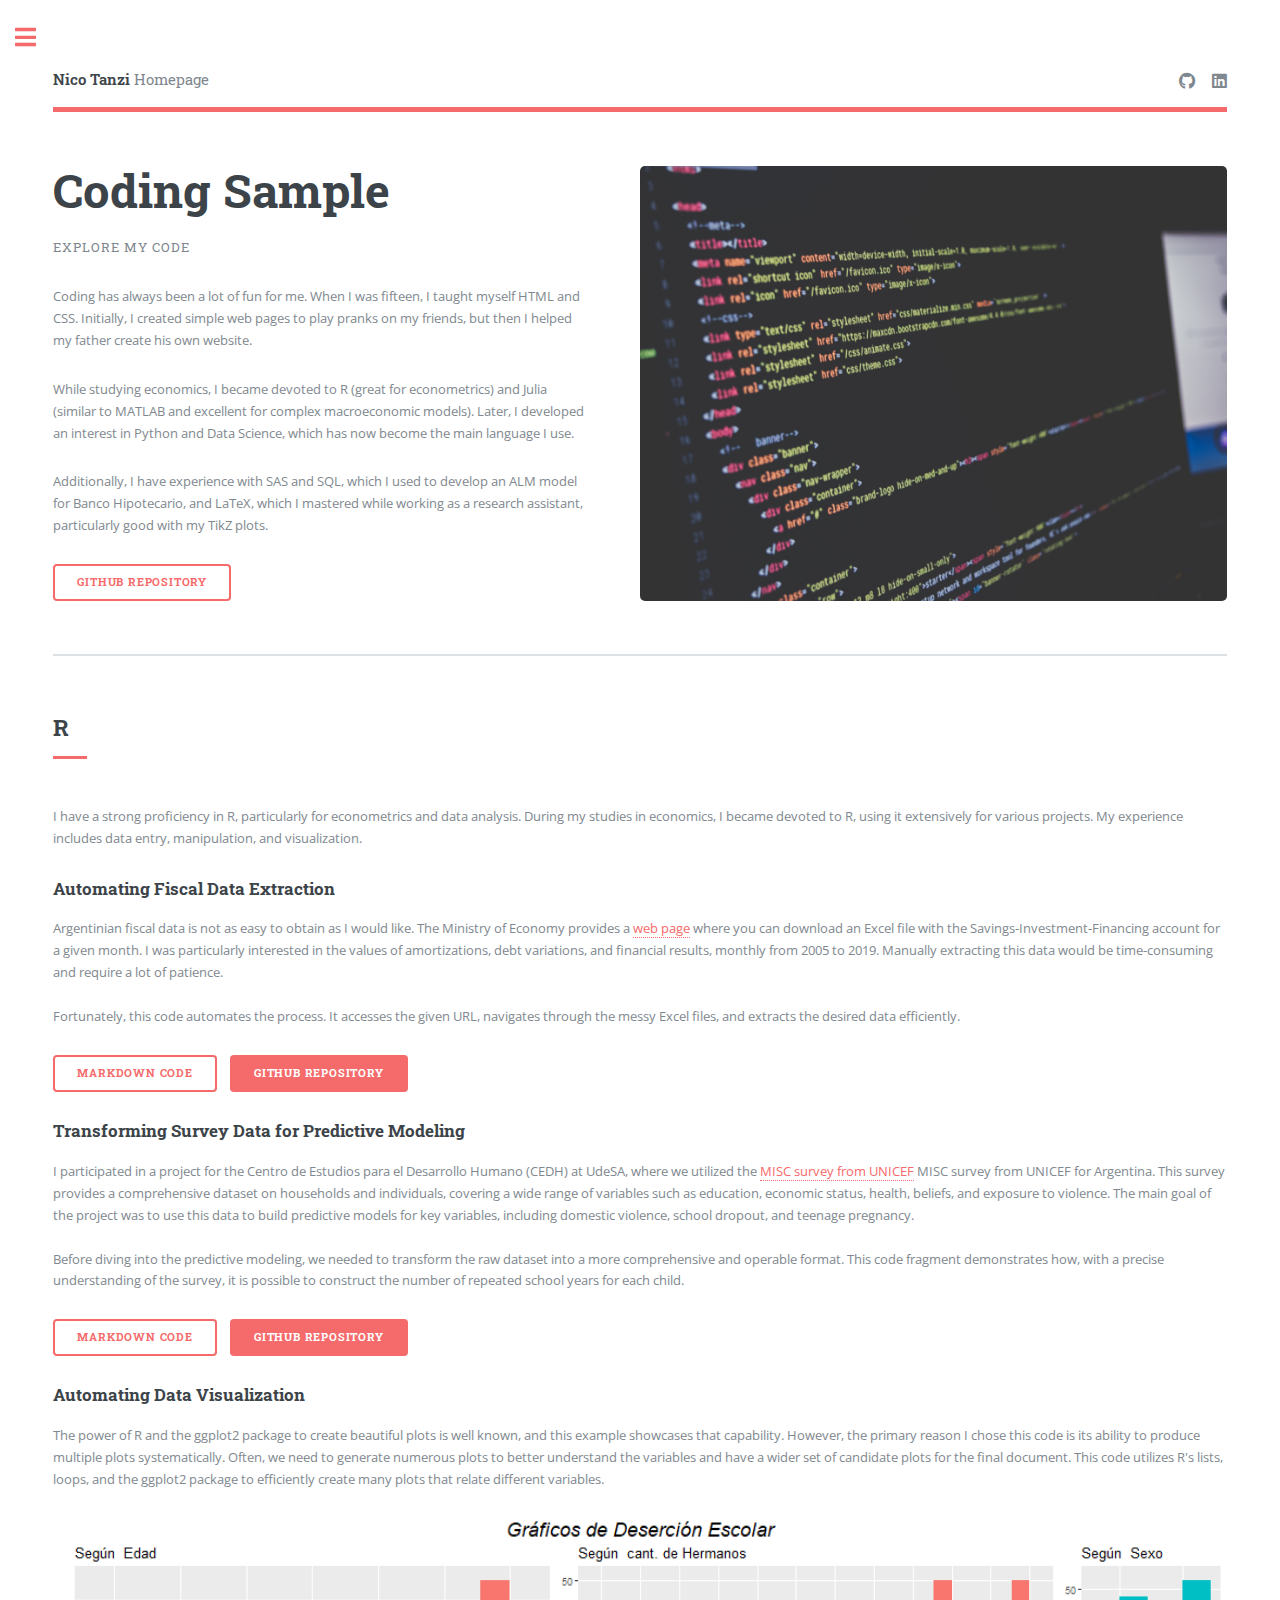
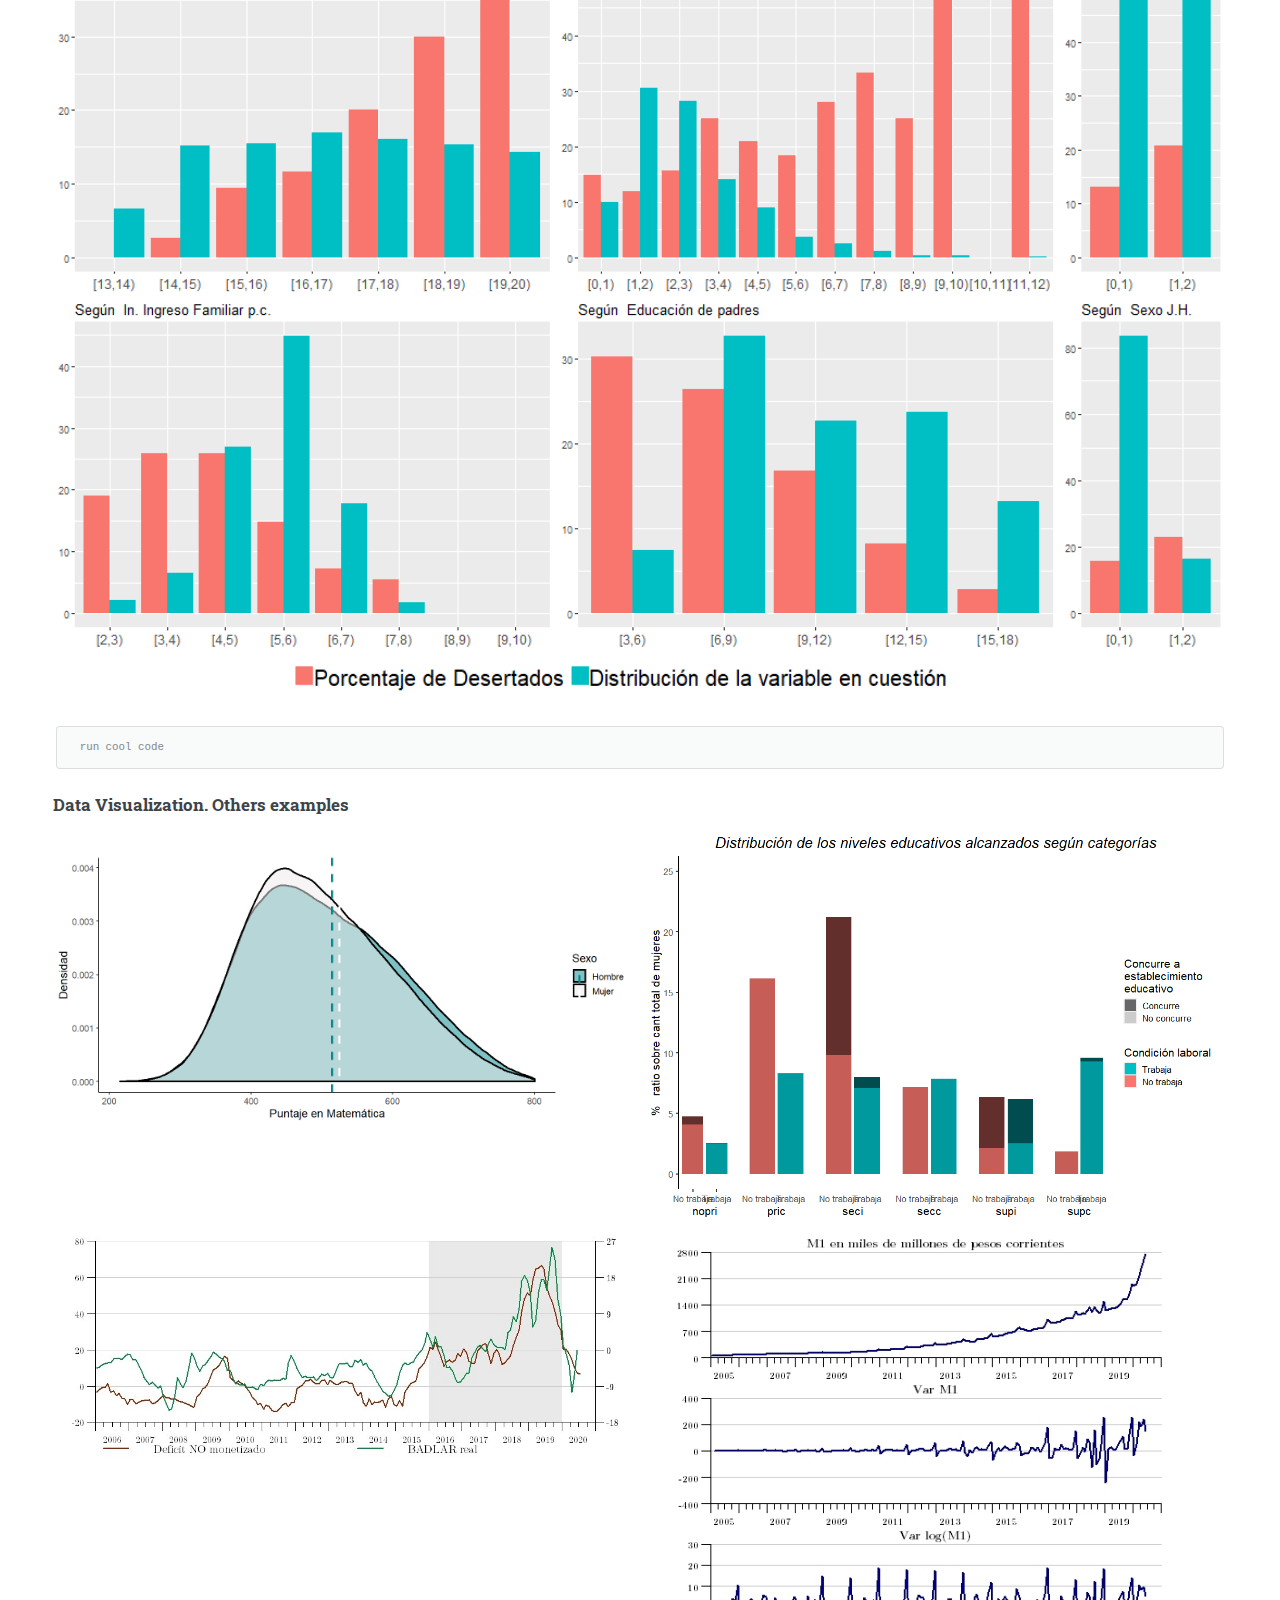
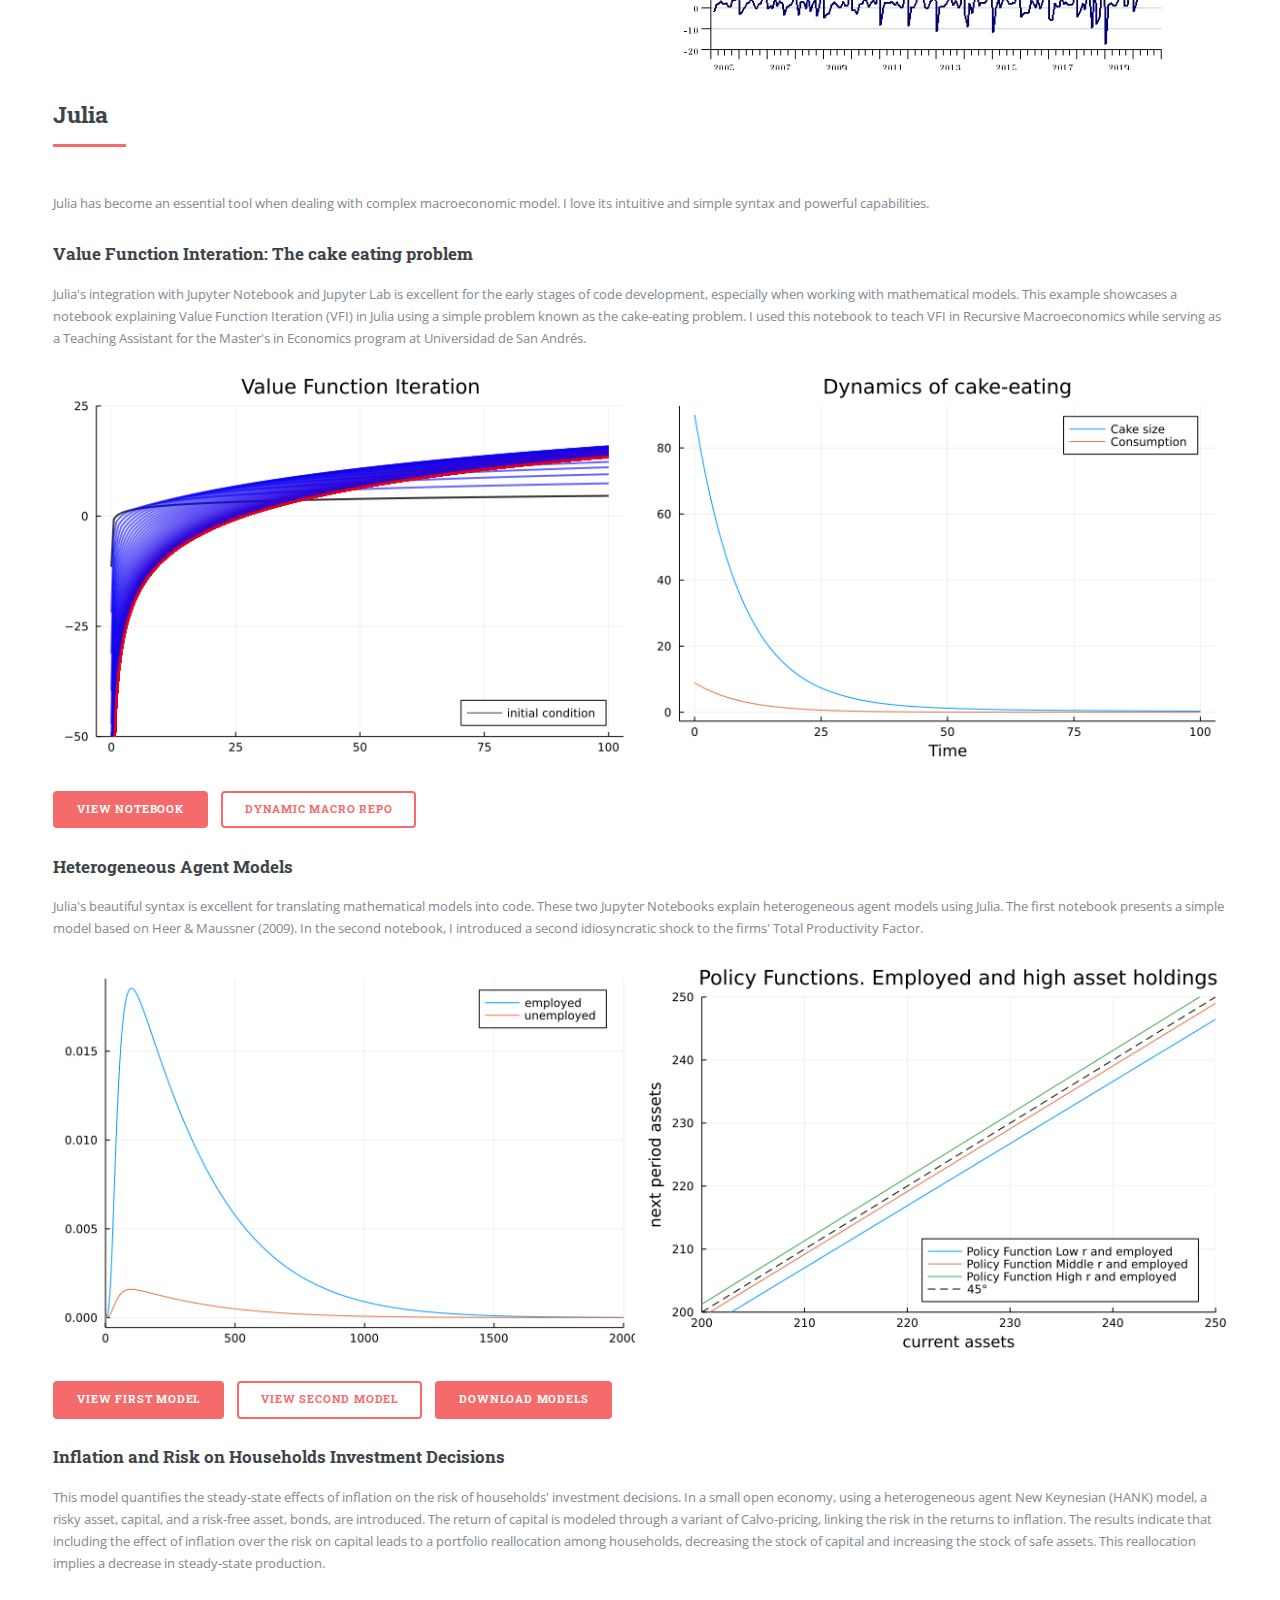
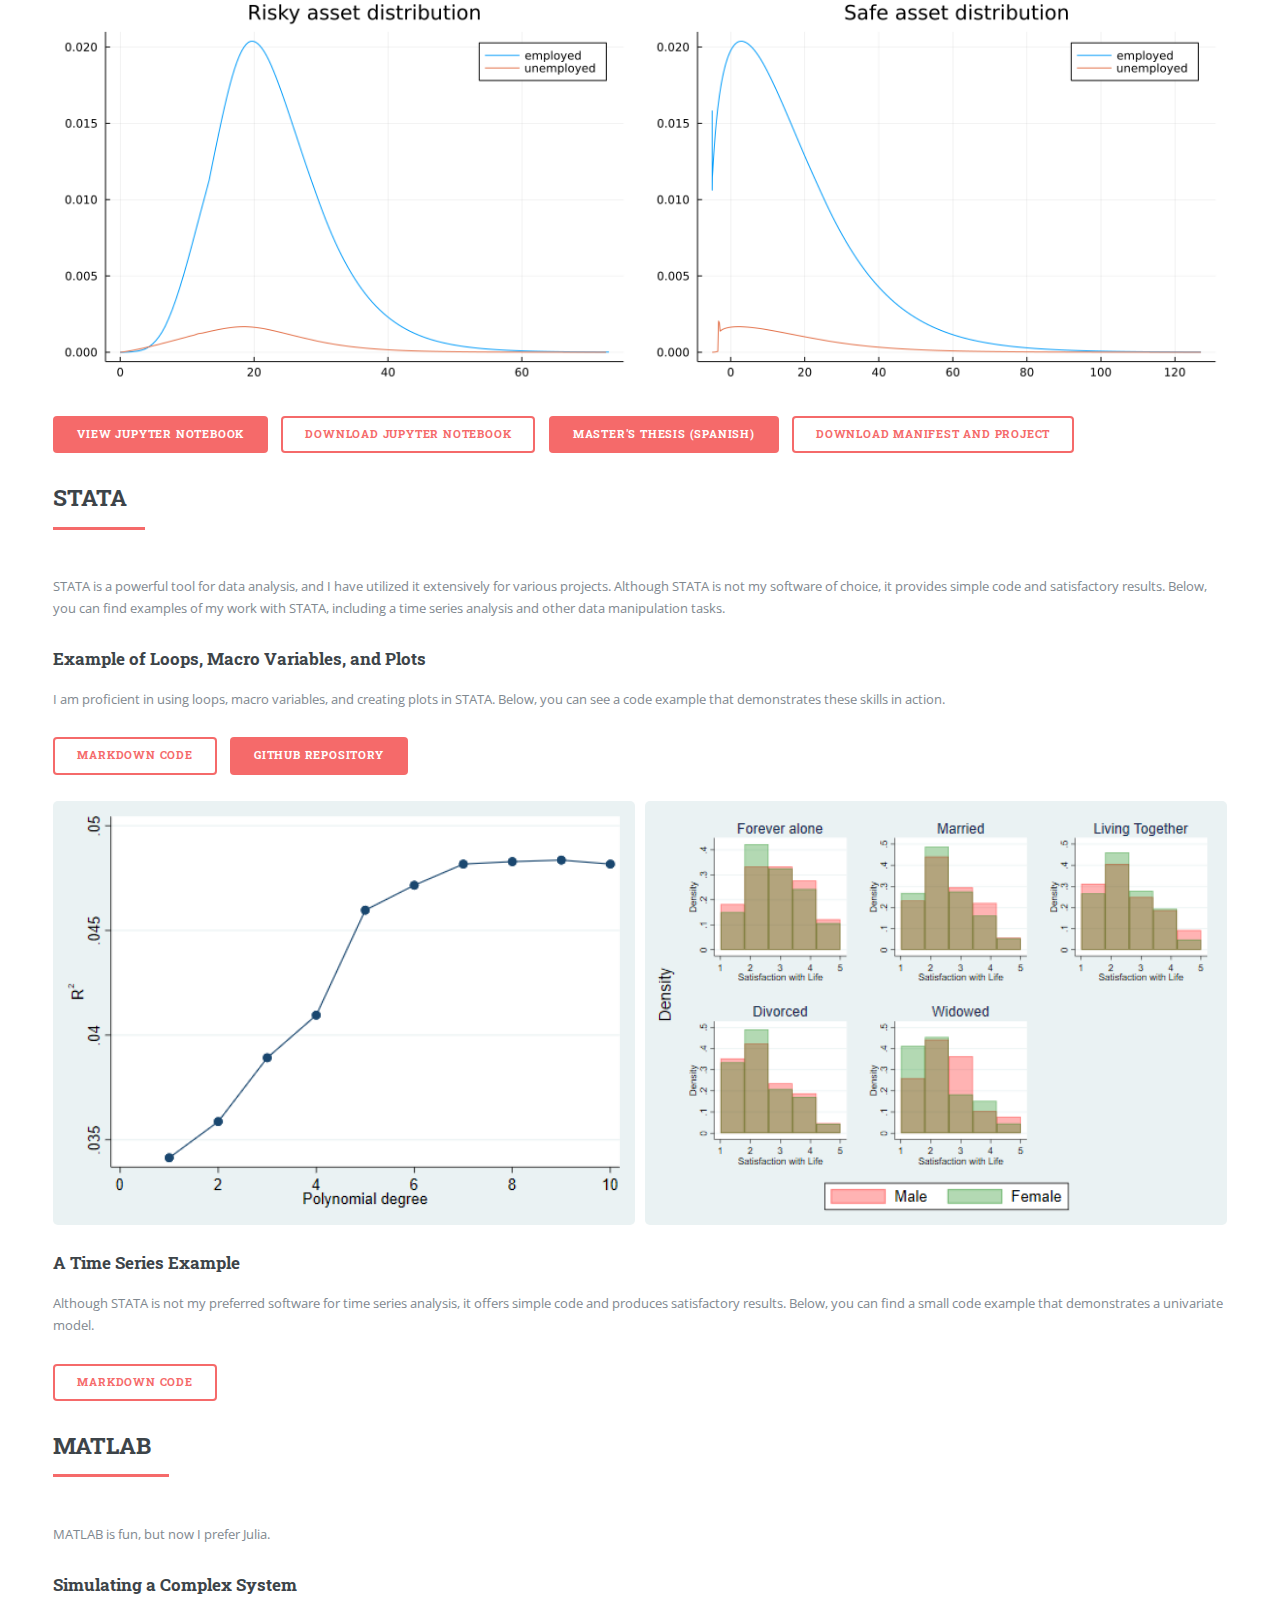
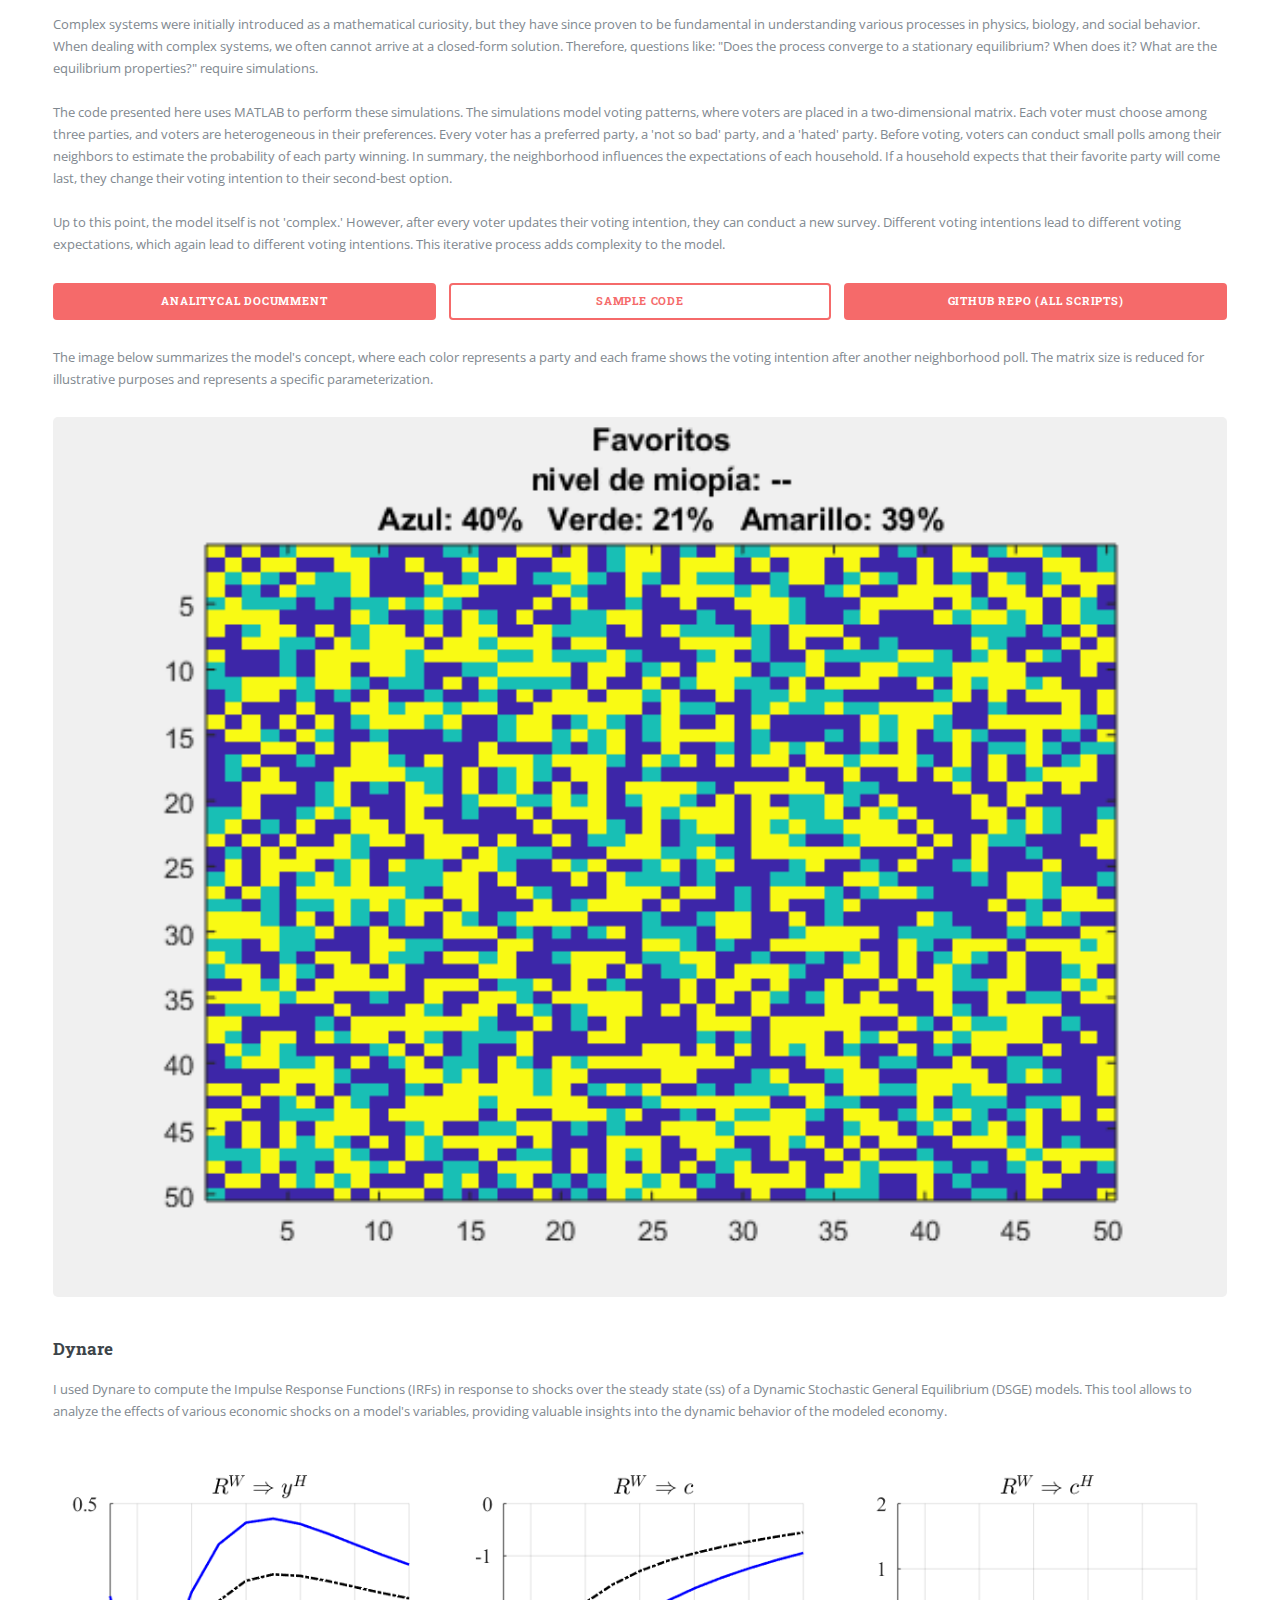
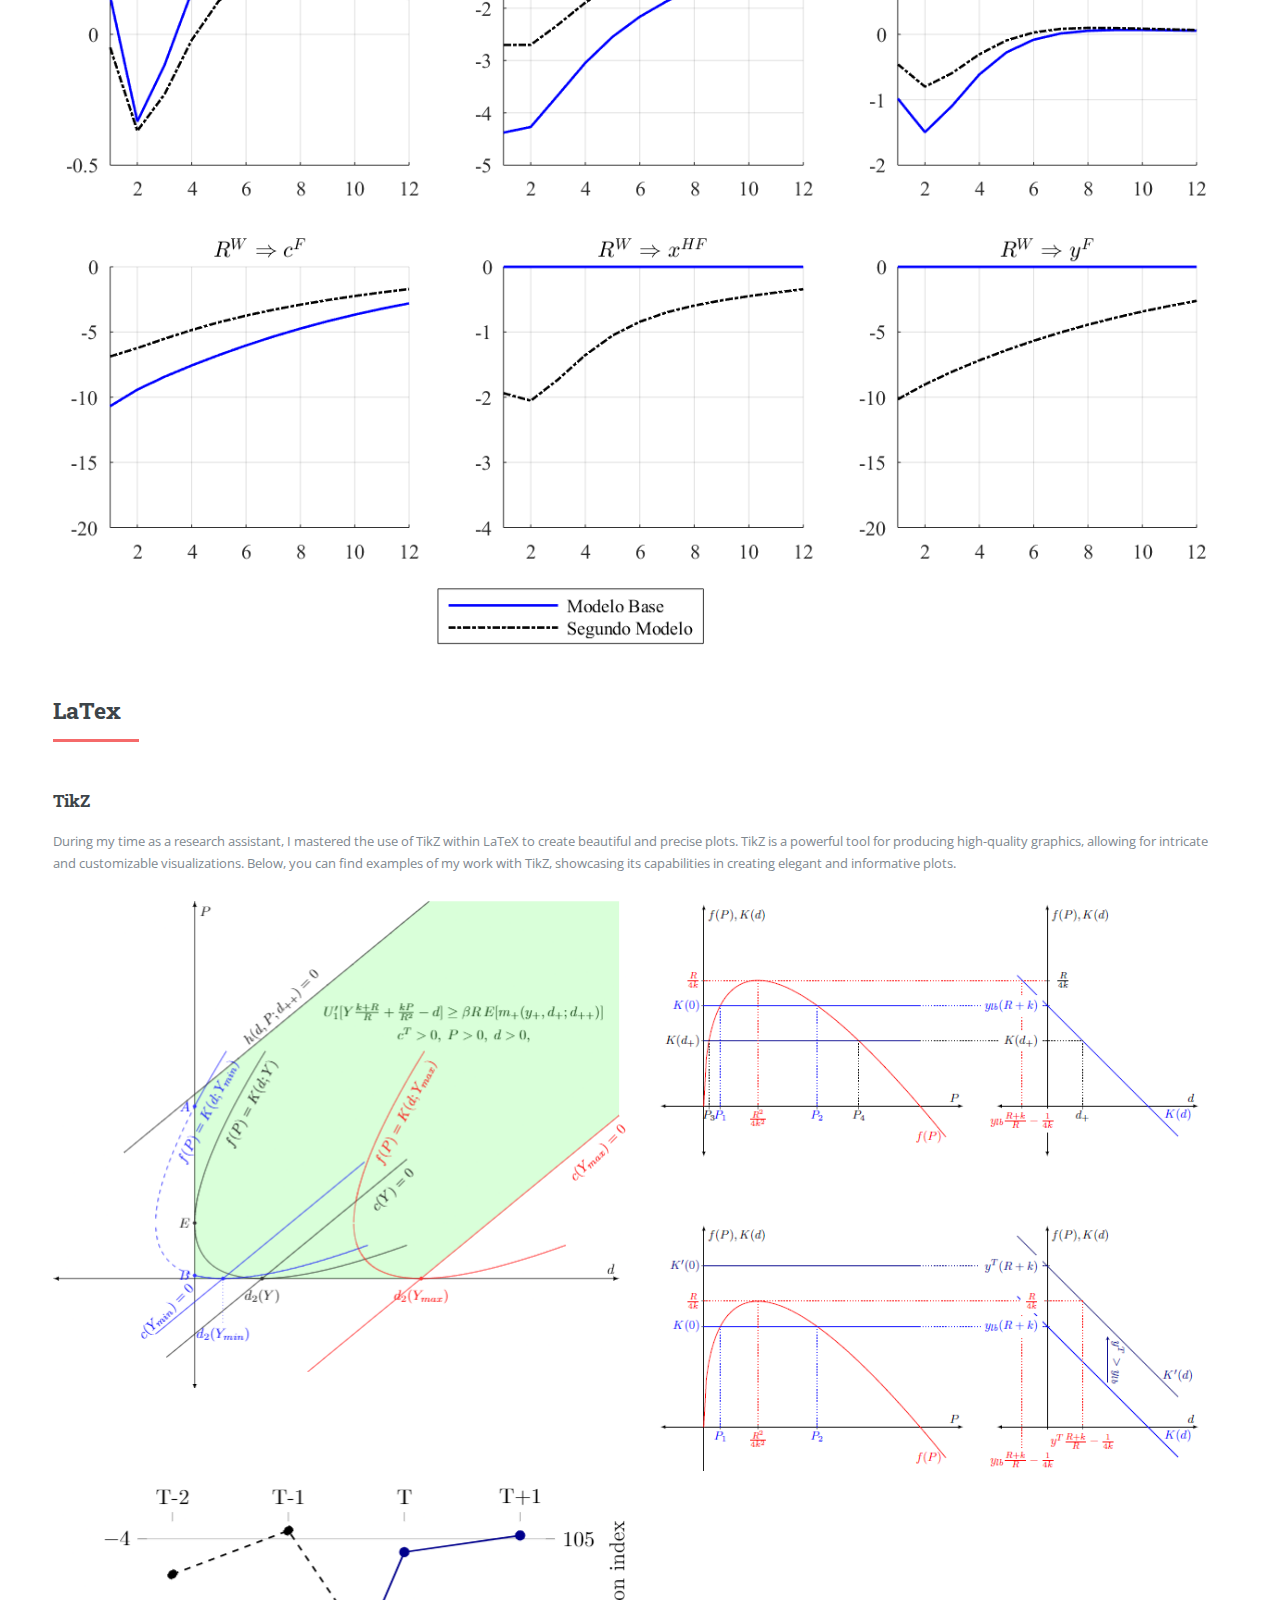
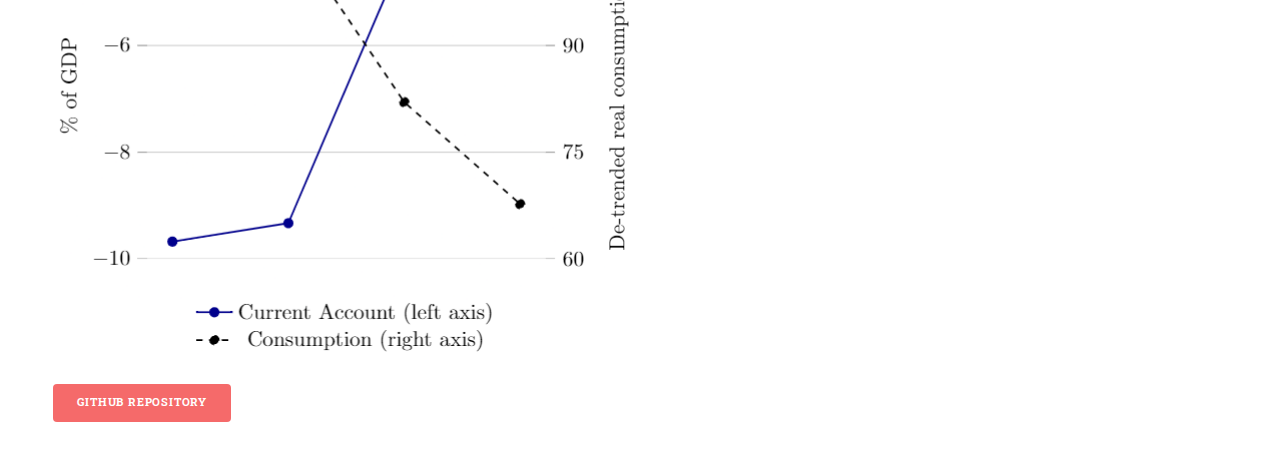
==== coding_sample.html @ d5217545 "small edits" ====
<!DOCTYPE html>
<html>
  <head>
    <title>Nico Tanzi - Coding Sample</title>
    <meta charset="utf-8" />
    <meta
      name="viewport"
      content="width=device-width, initial-scale=1, user-scalable=no"
    />
    <link rel="stylesheet" href="assets/css/main.css" />
  </head>
  <body class="is-preload">
    <!-- Wrapper -->
    <div id="wrapper">
      <!-- Main -->
      <div id="main">
        <div class="inner">
          <header id="header">
            <a href="index.html" class="logo"
              ><strong>Nico Tanzi</strong> Homepage</a
            >
            <ul class="icons">
              <li>
                <a
                  href="https://github.com/nicotanzi"
                  class="icon brands fa-github"
                  ><span class="label">GitHub</span></a
                >
              </li>
              <li>
                <a
                  href="https://www.linkedin.com/in/nico-tanzi/"
                  class="icon brands fa-linkedin"
                  ><span class="label">LinkedIn</span></a
                >
              </li>
              <!--
			  <li>
                <a
                  href="https://www.instagram.com/tanzinicolas"
                  class="icon brands fa-instagram"
                  ><span class="label">Instagram</span></a
                >
              </li>
			  -->
            </ul>
          </header>

          <!-- Summary -->
          <section id="banner">
            <div class="content">
              <header>
                <h1>Coding Sample</h1>
                <p>Explore My Code</p>
              </header>
              <p>
                Coding has always been a lot of fun for me. When I was fifteen,
                I taught myself HTML and CSS. Initially, I created simple web
                pages to play pranks on my friends, but then I helped my father
                create his own website.
              </p>
              <p>
                While studying economics, I became devoted to R (great for
                econometrics) and Julia (similar to MATLAB and excellent for
                complex macroeconomic models). Later, I developed an interest in
                Python and Data Science, which has now become the main language
                I use.
              </p>
              <p>
                Additionally, I have experience with SAS and SQL, which I used
                to develop an ALM model for Banco Hipotecario, and LaTeX, which
                I mastered while working as a research assistant, particularly
                good with my TikZ plots.
              </p>
              <a href="https://github.com/nicotanzi" class="button big"
                >Github Repository</a
              >
              <ul class="actions"></ul>
            </div>
            <span class="image object">
              <img src="images/code_pic.jpg" alt="" />
            </span>
          </section>

          <!-- Content -->
          <section>
            <header class="major">
              <h2>R</h2>
            </header>
            <p>
              I have a strong proficiency in R, particularly for econometrics
              and data analysis. During my studies in economics, I became
              devoted to R, using it extensively for various projects. My
              experience includes data entry, manipulation, and visualization.
            </p>

            <h3>Automating Fiscal Data Extraction</h3>
            <p>
              Argentinian fiscal data is not as easy to obtain as I would like.
              The Ministry of Economy provides a
              <a href="https://www.economia.gob.ar/onp/ejecucion/2021"
                >web page</a
              >
              where you can download an Excel file with the
              Savings-Investment-Financing account for a given month. I was
              particularly interested in the values of amortizations, debt
              variations, and financial results, monthly from 2005 to 2019.
              Manually extracting this data would be time-consuming and require
              a lot of patience.<br />
              <br />
              Fortunately, this code automates the process. It accesses the
              given URL, navigates through the messy Excel files, and extracts
              the desired data efficiently.
            </p>
            <div class="col-6 col-12-small">
              <ul class="actions">
                <li>
                  <a
                    target="_blank"
                    rel="noopener noreferrer"
                    href="coding_samples/R/data_entry_R.html"
                    class="button fit"
                    >Markdown code</a
                  >
                </li>
                <li>
                  <a
                    target="_blank"
                    rel="noopener noreferrer"
                    href="https://github.com/nicotanzi/coding_sample_R/tree/main/data_entry"
                    class="button primary fit"
                    >GitHub Repository</a
                  >
                </li>
              </ul>
            </div>

            <h3>Transforming Survey Data for Predictive Modeling</h3>
            <p>
              I participated in a project for the Centro de Estudios para el
              Desarrollo Humano (CEDH) at UdeSA, where we utilized the
              <a hreflang="https://mics.unicef.org/surveys"
                >MISC survey from UNICEF</a
              >
              MISC survey from UNICEF for Argentina. This survey provides a
              comprehensive dataset on households and individuals, covering a
              wide range of variables such as education, economic status,
              health, beliefs, and exposure to violence. The main goal of the
              project was to use this data to build predictive models for key
              variables, including domestic violence, school dropout, and
              teenage pregnancy.<br /><br />
              Before diving into the predictive modeling, we needed to transform
              the raw dataset into a more comprehensive and operable format.
              This code fragment demonstrates how, with a precise understanding
              of the survey, it is possible to construct the number of repeated
              school years for each child.
            </p>
            <div class="col-6 col-12-small">
              <ul class="actions">
                <li>
                  <a
                    target="_blank"
                    rel="noopener noreferrer"
                    href="coding_samples/R/data_manip_R.html"
                    class="button fit"
                    >Markdown code</a
                  >
                </li>
                <li>
                  <a
                    target="_blank"
                    rel="noopener noreferrer"
                    href="https://github.com/nicotanzi/coding_sample_R/tree/main/data_manipulation"
                    class="button primary fit"
                    >GitHub Repository</a
                  >
                </li>
              </ul>
            </div>

            <h3>Automating Data Visualization</h3>
            <p>
              The power of R and the ggplot2 package to create beautiful plots
              is well known, and this example showcases that capability.
              However, the primary reason I chose this code is its ability to
              produce multiple plots systematically. Often, we need to generate
              numerous plots to better understand the variables and have a wider
              set of candidate plots for the final document. This code utilizes
              R's lists, loops, and the ggplot2 package to efficiently create
              many plots that relate different variables.
            </p>
            <span class="image fit">
              <img src="coding_samples/R/multiple_plots.png" alt="" />
            </span>
            <pre><code> run cool code</code></pre>

            <h3>Data Visualization. Others examples</h3>
            <div class="box alt">
              <div class="row gtr-50 gtr-uniform">
                <div class="col-6">
                  <span class="image fit"
                    ><img src="coding_samples/R/densities.png" alt=""
                  /></span>
                </div>
                <div class="col-6">
                  <span class="image fit"
                    ><img src="coding_samples/R/barras.png" alt=""
                  /></span>
                </div>
                <!-- Break -->
                <div class="col-6">
                  <span class="image fit"
                    ><img src="coding_samples/R/gap_badlar.jpeg" alt=""
                  /></span>
                </div>
                <div class="col-6">
                  <span class="image fit"
                    ><img src="coding_samples/R/M1.jpeg" alt=""
                  /></span>
                </div>
              </div>
            </div>

            <!--                        Julia										 -->
            <header class="major">
              <h2>Julia</h2>
            </header>
            <p>
              Julia has become an essential tool when dealing with complex
              macroeconomic model. I love its intuitive and simple syntax and
              powerful capabilities.
            </p>

            <h3>Value Function Interation: The cake eating problem</h3>
            <p>
              Julia's integration with Jupyter Notebook and Jupyter Lab is
              excellent for the early stages of code development, especially
              when working with mathematical models. This example showcases a
              notebook explaining Value Function Iteration (VFI) in Julia using
              a simple problem known as the cake-eating problem. I used this
              notebook to teach VFI in Recursive Macroeconomics while serving as
              a Teaching Assistant for the Master's in Economics program at
              Universidad de San Andrés.
            </p>
            <div class="box alt">
              <div class="row gtr-50 gtr-uniform">
                <div class="col-6">
                  <span class="image fit"
                    ><img src="coding_samples/Julia/VFI.png" alt=""
                  /></span>
                </div>
                <div class="col-6">
                  <span class="image fit"
                    ><img src="coding_samples/Julia/ce_dyn.png" alt=""
                  /></span>
                </div>
              </div>
            </div>
            <div class="col-6 col-12-small">
              <ul class="actions">
                <li>
                  <a
                    target="_blank"
                    rel="noopener noreferrer"
                    href="coding_samples/Julia/Cake_eating_problem.html"
                    class="button primary fit"
                    >View Notebook</a
                  >
                </li>
                <li>
                  <a
                    target="_blank"
                    rel="noopener noreferrer"
                    href="https://github.com/nicotanzi/Tutorial_DynMacro"
                    class="button fit"
                    >Dynamic Macro Repo</a
                  >
                </li>
              </ul>
            </div>

            <h3>Heterogeneous Agent Models</h3>
            <p>
              Julia's beautiful syntax is excellent for translating mathematical
              models into code. These two Jupyter Notebooks explain
              heterogeneous agent models using Julia. The first notebook
              presents a simple model based on Heer & Maussner (2009). In the
              second notebook, I introduced a second idiosyncratic shock to the
              firms' Total Productivity Factor.
            </p>
            <div class="box alt">
              <div class="row gtr-50 gtr-uniform">
                <div class="col-6">
                  <span class="image fit"
                    ><img src="coding_samples/Julia/dist_ha1.png" alt=""
                  /></span>
                </div>
                <div class="col-6">
                  <span class="image fit"
                    ><img src="coding_samples/Julia/g_ha2.png" alt=""
                  /></span>
                </div>
              </div>
            </div>
            <div class="col-6 col-12-small">
              <ul class="actions">
                <li>
                  <a
                    target="_blank"
                    rel="noopener noreferrer"
                    href="coding_samples/Julia/basic_HA.html"
                    class="button primary fit"
                    >View First Model</a
                  >
                </li>
                <li>
                  <a
                    target="_blank"
                    rel="noopener noreferrer"
                    href="coding_samples/Julia/one_asset_two_shocks.html"
                    class="button fit"
                    >View Second Model</a
                  >
                </li>
                <li>
                  <a
                    target="_blank"
                    rel="noopener noreferrer"
                    href="coding_samples/Julia/HA_models.zip"
                    class="button primary fit"
                    >Download Models</a
                  >
                </li>
              </ul>
            </div>

            <h3>Inflation and Risk on Households Investment Decisions</h3>
            <p>
              This model quantifies the steady-state effects of inflation on the
              risk of households' investment decisions. In a small open economy,
              using a heterogeneous agent New Keynesian (HANK) model, a risky
              asset, capital, and a risk-free asset, bonds, are introduced. The
              return of capital is modeled through a variant of Calvo-pricing,
              linking the risk in the returns to inflation. The results indicate
              that including the effect of inflation over the risk on capital
              leads to a portfolio reallocation among households, decreasing the
              stock of capital and increasing the stock of safe assets. This
              reallocation implies a decrease in steady-state production.
            </p>
            <div class="box alt">
              <div class="row gtr-50 gtr-uniform">
                <div class="col-6">
                  <span class="image fit"
                    ><img
                      src="coding_samples/Julia/risky_asset_dist.png"
                      alt=""
                  /></span>
                </div>
                <div class="col-6">
                  <span class="image fit"
                    ><img src="coding_samples/Julia/safe_asset_dist.png" alt=""
                  /></span>
                </div>
              </div>
            </div>
            <div class="col-6 col-12-small">
              <ul class="actions">
                <li>
                  <a
                    target="_blank"
                    rel="noopener noreferrer"
                    href="coding_samples/Julia/Thesis_Model.html"
                    class="button primary fit"
                    >View Jupyter Notebook</a
                  >
                </li>
                <li>
                  <a
                    target="_blank"
                    rel="noopener noreferrer"
                    href="coding_samples/Julia/Thesis Model 3 v3.8.ipynb"
                    class="button fit"
                    >Download Jupyter Notebook</a
                  >
                </li>
                <li>
                  <a
                    target="_blank"
                    rel="noopener noreferrer"
                    href="coding_samples/Julia/Tesis Maestría - Tanzi.pdf"
                    class="button primary fit"
                    >Master's Thesis (spanish)</a
                  >
                </li>
                <li>
                  <a
                    target="_blank"
                    rel="noopener noreferrer"
                    href="coding_samples/Julia/Manifest_Project.zip"
                    class="button fit"
                    >Download Manifest and Project</a
                  >
                </li>
              </ul>
            </div>

            <!--
			
            <h3>Algorithm for evalueting different GARCH models</h3>
            <p>
              When we deal with leptokurtic time series that show conditional
              heterocesaticity there is no Ljung-Both Algorithm to
              sistematically arrive to a best subset of possible models (given
              some desired features/restrictions). The process itself becames
              more 'home made', in order to make this process easier I devoloped
              this code to made a (not very efficient) algorithm to test
              differents GARCH models.
            </p>
            <pre><code> run cool code</code></pre>

            <h3>A weighted random forest</h3>
            <p>
              Random forest it is bastly used method in statistical (machine)
              learning, I am not here to discuss how to implement it, but to
              show an small tweak for making the algorithm more suitable in some
              cases. In an affored mention project with a team we were
              devoloping a predictive model to (among other goals) detect which
              neigbours and houselholds are more likely to shows bigger numbers
              of kids dropout. Of course, the model wouldn't be perfect so a
              question that puzzled me was: Which kind of error is worse? Miss
              calificate a home as high risk when it is not or calificate a home
              as low risk when it is not?<br />
              Fortunately, the loss function of the random forest algorithm give
              us the space we need to make some losses heavier than others, and
              therefore making the algorithm itself more biased to one type of
              error and less prone to the other type.
            </p>
			-->
            <!--                        STATA										 -->
            <header class="major">
              <h2>STATA</h2>
            </header>
            <p>
              STATA is a powerful tool for data analysis, and I have utilized it
              extensively for various projects. Although STATA is not my
              software of choice, it provides simple code and satisfactory
              results. Below, you can find examples of my work with STATA,
              including a time series analysis and other data manipulation
              tasks.
            </p>
            <p></p>

            <h3>Example of Loops, Macro Variables, and Plots</h3>
            <p>
              I am proficient in using loops, macro variables, and creating
              plots in STATA. Below, you can see a code example that
              demonstrates these skills in action.
            </p>

            <div class="col-6 col-12-small">
              <ul class="actions">
                <li>
                  <a
                    target="_blank"
                    rel="noopener noreferrer"
                    href="coding_samples/stata/cross_section_example.html"
                    class="button fit"
                    >Markdown code</a
                  >
                </li>
                <li>
                  <a
                    target="_blank"
                    rel="noopener noreferrer"
                    href="https://github.com/nicotanzi/coding_sample_stata/tree/main/cross_section"
                    class="button primary fit"
                    >GitHub Repository</a
                  >
                </li>
              </ul>
            </div>
            <div class="box alt">
              <div class="row gtr-50 gtr-uniform">
                <div class="col-6">
                  <span class="image fit"
                    ><img src="coding_samples/stata/R2.png" alt=""
                  /></span>
                </div>
                <div class="col-6">
                  <span class="image fit"
                    ><img src="coding_samples/stata/multi_hist.png" alt=""
                  /></span>
                </div>
              </div>
            </div>

            <h3>A Time Series Example</h3>
            <p>
              Although STATA is not my preferred software for time series
              analysis, it offers simple code and produces satisfactory results.
              Below, you can find a small code example that demonstrates a
              univariate model.
            </p>
            <div class="col-6 col-12-small">
              <ul class="actions">
                <li>
                  <a
                    target="_blank"
                    rel="noopener noreferrer"
                    href="coding_samples/stata/time_series_example.html"
                    class="button fit"
                    >Markdown code</a
                  >
                </li>
                <!-- <li><a target="_blank" rel="noopener noreferrer" href="https://github.com/nicotanzi/coding_sample_R/tree/main/data_entry" class="button primary fit">GitHub Repository</a></li> -->
              </ul>
            </div>
            <!-- 
            <h3>Pabel Data</h3>
            <p>Clever description.</p>
            <pre><code> run cool code</code></pre>
			-->

            <!--                        MATLAB										 -->
            <header class="major">
              <h2>MATLAB</h2>
            </header>
            <p>MATLAB is fun, but now I prefer Julia.</p>
            <p></p>

            <h3>Simulating a Complex System</h3>
            <p>
              Complex systems were initially introduced as a mathematical
              curiosity, but they have since proven to be fundamental in
              understanding various processes in physics, biology, and social
              behavior. When dealing with complex systems, we often cannot
              arrive at a closed-form solution. Therefore, questions like: "Does
              the process converge to a stationary equilibrium? When does it?
              What are the equilibrium properties?" require simulations.<br />
              <br />
              The code presented here uses MATLAB to perform these simulations.
              The simulations model voting patterns, where voters are placed in
              a two-dimensional matrix. Each voter must choose among three
              parties, and voters are heterogeneous in their preferences. Every
              voter has a preferred party, a 'not so bad' party, and a 'hated'
              party. Before voting, voters can conduct small polls among their
              neighbors to estimate the probability of each party winning. In
              summary, the neighborhood influences the expectations of each
              household. If a household expects that their favorite party will
              come last, they change their voting intention to their second-best
              option.<br />
              <br />
              Up to this point, the model itself is not 'complex.' However,
              after every voter updates their voting intention, they can conduct
              a new survey. Different voting intentions lead to different voting
              expectations, which again lead to different voting intentions.
              This iterative process adds complexity to the model.
            </p>
            <div class="col-6 col-12-small">
              <ul class="actions fit">
                <li>
                  <a
                    target="_blank"
                    rel="noopener noreferrer"
                    href="https://github.com/nicotanzi/coding_sample_R/tree/main/data_manipulation"
                    class="button primary fit"
                    >Analitycal Documment</a
                  >
                </li>
                <li>
                  <a
                    target="_blank"
                    rel="noopener noreferrer"
                    href="coding_samples/R/data_manip_R.html"
                    class="button fit"
                    >Sample Code</a
                  >
                </li>
                <li>
                  <a
                    target="_blank"
                    rel="noopener noreferrer"
                    href="https://github.com/nicotanzi/coding_sample_R/tree/main/data_manipulation"
                    class="button primary fit"
                    >GitHub Repo (all scripts)</a
                  >
                </li>
              </ul>
            </div>
            <p>
              The image below summarizes the model's concept, where each color
              represents a party and each frame shows the voting intention after
              another neighborhood poll. The matrix size is reduced for
              illustrative purposes and represents a specific parameterization.
            </p>
            <span class="image main">
              <img src="coding_samples/matlab/votacion.gif" alt="" />
            </span>

            <h3>Dynare</h3>
            <p>
              I used Dynare to compute the Impulse Response Functions (IRFs) in
              response to shocks over the steady state (ss) of a Dynamic
              Stochastic General Equilibrium (DSGE) models. This tool allows to
              analyze the effects of various economic shocks on a model's
              variables, providing valuable insights into the dynamic behavior
              of the modeled economy.
            </p>
            <span class="image fit">
              <img src="coding_samples/matlab/IRFs.png" alt="" />
            </span>
            <!--
			<div class="col-6 col-12-small">
              <ul class="actions">
                <li>
                  <a
                    target="_blank"
                    rel="noopener noreferrer"
                    href="#"
                    class="button primary fit"
                    >Model description (empty)</a
                  >
                </li>
                <li>
                  <a
                    target="_blank"
                    rel="noopener noreferrer"
                    href="#"
                    class="button fit"
                    >Sample Code (empty)</a
                  >
                </li>
                <li>
                  <a
                    target="_blank"
                    rel="noopener noreferrer"
                    href="https://github.com/nicotanzi/"
                    class="button primary fit"
                    >GitHub Repo (empty)</a
                  >
                </li>
              </ul>
            </div>
			-->

            <header class="major">
              <h2>LaTex</h2>
            </header>
            <h3>TikZ</h3>
            <p>
              During my time as a research assistant, I mastered the use of TikZ
              within LaTeX to create beautiful and precise plots. TikZ is a
              powerful tool for producing high-quality graphics, allowing for
              intricate and customizable visualizations. Below, you can find
              examples of my work with TikZ, showcasing its capabilities in
              creating elegant and informative plots.
            </p>
            <div class="box alt">
              <div class="row gtr-50 gtr-uniform">
                <div class="col-6">
                  <span class="image fit"
                    ><img src="coding_samples/tikz/tikz1.png" alt=""
                  /></span>
                </div>
                <div class="col-6">
                  <span class="image fit"
                    ><img src="coding_samples/tikz/tikz2.png" alt=""
                  /></span>
                </div>
                <!-- Break -->
                <div class="col-6">
                  <span class="image fit"
                    ><img src="coding_samples/tikz/tikz3.png" alt=""
                  /></span>
                </div>
                <div class="col-6">
                  <span class="image fit"
                    ><img src="coding_samples/tikz/tikz4.png" alt=""
                  /></span>
                </div>
              </div>
            </div>
            <div class="col-6 col-12-small">
              <ul class="actions">
                <li>
                  <a
                    target="_blank"
                    rel="noopener noreferrer"
                    href="https://github.com/nicotanzi/coding_sample_tikz"
                    class="button primary fit"
                    >GitHub Repository</a
                  >
                </li>
              </ul>
            </div>
          </section>
        </div>
      </div>

      <!-- Barra Lateral -->
      <div id="sidebar">
        <div class="inner">
          <!-- Panel de búsqueda -->
          <section id="search" class="alt">
            <form method="post" action="#">
              <input type="text" name="query" id="query" placeholder="Search" />
            </form>
          </section>

          <!-- Menu -->
          <nav id="menu">
            <header class="major">
              <h2>Menu</h2>
            </header>
            <ul>
              <li><a href="index.html">Homepage</a></li>
              <li><a href="resume.html">Resume</a></li>
              <li><a href="coding_sample.html">Coding Sample</a></li>
              <li>
                <span class="opener">Teaching</span>
                <ul>
                  <li><a href="#">Recursive Macroeconomics - UdeSA</a></li>
                  <li><a href="#">Teoría Microeconómica - UCEMA</a></li>
                  <li><a href="#">Econometría - UB</a></li>
                  <li><a href="#">Economía II - UTDT</a></li>
                  <li><a href="#">Microeconomía - USAL</a></li>
                  <li><a href="#">Microeconomía Superior - USAL</a></li>
                  <li><a href="#">Introducción a la Microeconomía - UCA</a></li>
                  <li><a href="#">Microeconomía I - UBA</a></li>
                  <li>
                    <a href="#">Introducción a la Microeconomía - UdeSA</a>
                  </li>
                </ul>
              </li>
              <li><a href="#">Magister Thesis</a></li>
              <li>
                <span class="opener">Other Projects</span>
                <ul>
                  <li><a href="#">Gender Gap</a></li>
                  <li><a href="#">A guide to HANK</a></li>
                  <li><a href="#">Value Function Iteration in Julia</a></li>
                </ul>
              </li>
            </ul>
          </nav>

          <!-- Contacto -->
          <section>
            <header class="major">
              <h2>Contact info</h2>
            </header>
            <!-- <p>Some optional text.</p> -->
            <ul class="contact">
              <li class="icon solid fa-envelope">nico[.]tanzi[a]gmail[.]com</li>
              <li class="icon solid fa-phone">+54 11 3619-xxxx</li>
              <li class="icon solid fa-home">
                Merlo, Buenos Aires<br />
                Argentina
              </li>
            </ul>
          </section>

          <!-- Pie -->
          <footer id="footer">
            <p class="copyright">
              Thanks for visiting this humble page! Have a nice day!
            </p>
          </footer>
        </div>
      </div>
    </div>

    <!-- Scripts -->
    <script src="assets/js/jquery.min.js"></script>
    <script src="assets/js/browser.min.js"></script>
    <script src="assets/js/breakpoints.min.js"></script>
    <script src="assets/js/util.js"></script>
    <script src="assets/js/main.js"></script>
  </body>
</html>
---- assets/css/main.css ----
@import url(fontawesome-all.min.css);
@import url("https://fonts.googleapis.com/css?family=Open+Sans:400,600,400italic,600italic|Roboto+Slab:400,700");
/*
	Editorial by HTML5 UP
	html5up.net | @ajlkn
	Free for personal and commercial use under the CCA 3.0 license (html5up.net/license)
*/
html, body, div, span, applet, object,
iframe, h1, h2, h3, h4, h5, h6, p, blockquote,
pre, a, abbr, acronym, address, big, cite,
code, del, dfn, em, img, ins, kbd, q, s, samp,
small, strike, strong, sub, sup, tt, var, b,
u, i, center, dl, dt, dd, ol, ul, li, fieldset,
form, label, legend, table, caption, tbody,
tfoot, thead, tr, th, td, article, aside,
canvas, details, embed, figure, figcaption,
footer, header, hgroup, menu, nav, output, ruby,
section, summary, time, mark, audio, video {
  margin: 0;
  padding: 0;
  border: 0;
  font-size: 100%;
  font: inherit;
  vertical-align: baseline; }

article, aside, details, figcaption, figure,
footer, header, hgroup, menu, nav, section {
  display: block; }

body {
  line-height: 1; }

ol, ul {
  list-style: none; }

blockquote, q {
  quotes: none; }
  blockquote:before, blockquote:after, q:before, q:after {
    content: '';
    content: none; }

table {
  border-collapse: collapse;
  border-spacing: 0; }

body {
  -webkit-text-size-adjust: none; }

mark {
  background-color: transparent;
  color: inherit; }

input::-moz-focus-inner {
  border: 0;
  padding: 0; }

input, select, textarea {
  -moz-appearance: none;
  -webkit-appearance: none;
  -ms-appearance: none;
  appearance: none; }

/* Basic */
@-ms-viewport {
  width: device-width; }

body {
  -ms-overflow-style: scrollbar; }

@media screen and (max-width: 480px) {
  html, body {
    min-width: 320px; } }

html {
  box-sizing: border-box; }

*, *:before, *:after {
  box-sizing: inherit; }

body {
  background: #ffffff; }
  body.is-preload *, body.is-preload *:before, body.is-preload *:after, body.is-resizing *, body.is-resizing *:before, body.is-resizing *:after {
    -moz-animation: none !important;
    -webkit-animation: none !important;
    -ms-animation: none !important;
    animation: none !important;
    -moz-transition: none !important;
    -webkit-transition: none !important;
    -ms-transition: none !important;
    transition: none !important; }

/* Type */
body, input, select, textarea {
  color: #7f888f;
  font-family: "Open Sans", sans-serif;
  font-size: 13pt;
  font-weight: 400;
  line-height: 1.65; }
  @media screen and (max-width: 1680px) {
    body, input, select, textarea {
      font-size: 11pt; } }
  @media screen and (max-width: 1280px) {
    body, input, select, textarea {
      font-size: 10pt; } }
  @media screen and (max-width: 360px) {
    body, input, select, textarea {
      font-size: 9pt; } }

a {
  -moz-transition: color 0.2s ease-in-out, border-bottom-color 0.2s ease-in-out;
  -webkit-transition: color 0.2s ease-in-out, border-bottom-color 0.2s ease-in-out;
  -ms-transition: color 0.2s ease-in-out, border-bottom-color 0.2s ease-in-out;
  transition: color 0.2s ease-in-out, border-bottom-color 0.2s ease-in-out;
  border-bottom: dotted 1px;
  color: #f56a6a;
  text-decoration: none; }
  a:hover {
    border-bottom-color: #f56a6a;
    color: #f56a6a !important; }
    a:hover strong {
      color: inherit; }

strong, b {
  color: #3d4449;
  font-weight: 600; }

em, i {
  font-style: italic; }

p {
  margin: 0 0 2em 0; }

h1, h2, h3, h4, h5, h6 {
  color: #3d4449;
  font-family: "Roboto Slab", serif;
  font-weight: 700;
  line-height: 1.5;
  margin: 0 0 1em 0; }
  h1 a, h2 a, h3 a, h4 a, h5 a, h6 a {
    color: inherit;
    text-decoration: none;
    border-bottom: 0; }

h1 {
  font-size: 4em;
  margin: 0 0 0.5em 0;
  line-height: 1.3; }

h2 {
  font-size: 1.75em; }

h3 {
  font-size: 1.25em; }

h4 {
  font-size: 1.1em; }

h5 {
  font-size: 0.9em; }

h6 {
  font-size: 0.7em; }

@media screen and (max-width: 1680px) {
  h1 {
    font-size: 3.5em; } }

@media screen and (max-width: 980px) {
  h1 {
    font-size: 3.25em; } }

@media screen and (max-width: 736px) {
  h1 {
    font-size: 2em;
    line-height: 1.4; }
  h2 {
    font-size: 1.5em; } }

sub {
  font-size: 0.8em;
  position: relative;
  top: 0.5em; }

sup {
  font-size: 0.8em;
  position: relative;
  top: -0.5em; }

blockquote {
  border-left: solid 3px rgba(210, 215, 217, 0.75);
  font-style: italic;
  margin: 0 0 2em 0;
  padding: 0.5em 0 0.5em 2em; }

code {
  background: rgba(230, 235, 237, 0.25);
  border-radius: 0.375em;
  border: solid 1px rgba(210, 215, 217, 0.75);
  font-family: "Courier New", monospace;
  font-size: 0.9em;
  margin: 0 0.25em;
  padding: 0.25em 0.65em; }

pre {
  -webkit-overflow-scrolling: touch;
  font-family: "Courier New", monospace;
  font-size: 0.9em;
  margin: 0 0 2em 0; }
  pre code {
    display: block;
    line-height: 1.75;
    padding: 1em 1.5em;
    overflow-x: auto; }

hr {
  border: 0;
  border-bottom: solid 1px rgba(210, 215, 217, 0.75);
  margin: 2em 0; }
  hr.major {
    margin: 3em 0; }

.align-left {
  text-align: left; }

.align-center {
  text-align: center; }

.align-right {
  text-align: right; }

/* Row */
.row {
  display: flex;
  flex-wrap: wrap;
  box-sizing: border-box;
  align-items: stretch; }
  .row > * {
    box-sizing: border-box; }
  .row.gtr-uniform > * > :last-child {
    margin-bottom: 0; }
  .row.aln-left {
    justify-content: flex-start; }
  .row.aln-center {
    justify-content: center; }
  .row.aln-right {
    justify-content: flex-end; }
  .row.aln-top {
    align-items: flex-start; }
  .row.aln-middle {
    align-items: center; }
  .row.aln-bottom {
    align-items: flex-end; }
  .row > .imp {
    order: -1; }
  .row > .col-1 {
    width: 8.33333%; }
  .row > .off-1 {
    margin-left: 8.33333%; }
  .row > .col-2 {
    width: 16.66667%; }
  .row > .off-2 {
    margin-left: 16.66667%; }
  .row > .col-3 {
    width: 25%; }
  .row > .off-3 {
    margin-left: 25%; }
  .row > .col-4 {
    width: 33.33333%; }
  .row > .off-4 {
    margin-left: 33.33333%; }
  .row > .col-5 {
    width: 41.66667%; }
  .row > .off-5 {
    margin-left: 41.66667%; }
  .row > .col-6 {
    width: 50%; }
  .row > .off-6 {
    margin-left: 50%; }
  .row > .col-7 {
    width: 58.33333%; }
  .row > .off-7 {
    margin-left: 58.33333%; }
  .row > .col-8 {
    width: 66.66667%; }
  .row > .off-8 {
    margin-left: 66.66667%; }
  .row > .col-9 {
    width: 75%; }
  .row > .off-9 {
    margin-left: 75%; }
  .row > .col-10 {
    width: 83.33333%; }
  .row > .off-10 {
    margin-left: 83.33333%; }
  .row > .col-11 {
    width: 91.66667%; }
  .row > .off-11 {
    margin-left: 91.66667%; }
  .row > .col-12 {
    width: 100%; }
  .row > .off-12 {
    margin-left: 100%; }
  .row.gtr-0 {
    margin-top: 0;
    margin-left: 0em; }
    .row.gtr-0 > * {
      padding: 0 0 0 0em; }
    .row.gtr-0.gtr-uniform {
      margin-top: 0em; }
      .row.gtr-0.gtr-uniform > * {
        padding-top: 0em; }
  .row.gtr-25 {
    margin-top: 0;
    margin-left: -0.375em; }
    .row.gtr-25 > * {
      padding: 0 0 0 0.375em; }
    .row.gtr-25.gtr-uniform {
      margin-top: -0.375em; }
      .row.gtr-25.gtr-uniform > * {
        padding-top: 0.375em; }
  .row.gtr-50 {
    margin-top: 0;
    margin-left: -0.75em; }
    .row.gtr-50 > * {
      padding: 0 0 0 0.75em; }
    .row.gtr-50.gtr-uniform {
      margin-top: -0.75em; }
      .row.gtr-50.gtr-uniform > * {
        padding-top: 0.75em; }
  .row {
    margin-top: 0;
    margin-left: -1.5em; }
    .row > * {
      padding: 0 0 0 1.5em; }
    .row.gtr-uniform {
      margin-top: -1.5em; }
      .row.gtr-uniform > * {
        padding-top: 1.5em; }
  .row.gtr-150 {
    margin-top: 0;
    margin-left: -2.25em; }
    .row.gtr-150 > * {
      padding: 0 0 0 2.25em; }
    .row.gtr-150.gtr-uniform {
      margin-top: -2.25em; }
      .row.gtr-150.gtr-uniform > * {
        padding-top: 2.25em; }
  .row.gtr-200 {
    margin-top: 0;
    margin-left: -3em; }
    .row.gtr-200 > * {
      padding: 0 0 0 3em; }
    .row.gtr-200.gtr-uniform {
      margin-top: -3em; }
      .row.gtr-200.gtr-uniform > * {
        padding-top: 3em; }
  @media screen and (max-width: 1680px) {
    .row {
      display: flex;
      flex-wrap: wrap;
      box-sizing: border-box;
      align-items: stretch; }
      .row > * {
        box-sizing: border-box; }
      .row.gtr-uniform > * > :last-child {
        margin-bottom: 0; }
      .row.aln-left {
        justify-content: flex-start; }
      .row.aln-center {
        justify-content: center; }
      .row.aln-right {
        justify-content: flex-end; }
      .row.aln-top {
        align-items: flex-start; }
      .row.aln-middle {
        align-items: center; }
      .row.aln-bottom {
        align-items: flex-end; }
      .row > .imp-xlarge {
        order: -1; }
      .row > .col-1-xlarge {
        width: 8.33333%; }
      .row > .off-1-xlarge {
        margin-left: 8.33333%; }
      .row > .col-2-xlarge {
        width: 16.66667%; }
      .row > .off-2-xlarge {
        margin-left: 16.66667%; }
      .row > .col-3-xlarge {
        width: 25%; }
      .row > .off-3-xlarge {
        margin-left: 25%; }
      .row > .col-4-xlarge {
        width: 33.33333%; }
      .row > .off-4-xlarge {
        margin-left: 33.33333%; }
      .row > .col-5-xlarge {
        width: 41.66667%; }
      .row > .off-5-xlarge {
        margin-left: 41.66667%; }
      .row > .col-6-xlarge {
        width: 50%; }
      .row > .off-6-xlarge {
        margin-left: 50%; }
      .row > .col-7-xlarge {
        width: 58.33333%; }
      .row > .off-7-xlarge {
        margin-left: 58.33333%; }
      .row > .col-8-xlarge {
        width: 66.66667%; }
      .row > .off-8-xlarge {
        margin-left: 66.66667%; }
      .row > .col-9-xlarge {
        width: 75%; }
      .row > .off-9-xlarge {
        margin-left: 75%; }
      .row > .col-10-xlarge {
        width: 83.33333%; }
      .row > .off-10-xlarge {
        margin-left: 83.33333%; }
      .row > .col-11-xlarge {
        width: 91.66667%; }
      .row > .off-11-xlarge {
        margin-left: 91.66667%; }
      .row > .col-12-xlarge {
        width: 100%; }
      .row > .off-12-xlarge {
        margin-left: 100%; }
      .row.gtr-0 {
        margin-top: 0;
        margin-left: 0em; }
        .row.gtr-0 > * {
          padding: 0 0 0 0em; }
        .row.gtr-0.gtr-uniform {
          margin-top: 0em; }
          .row.gtr-0.gtr-uniform > * {
            padding-top: 0em; }
      .row.gtr-25 {
        margin-top: 0;
        margin-left: -0.375em; }
        .row.gtr-25 > * {
          padding: 0 0 0 0.375em; }
        .row.gtr-25.gtr-uniform {
          margin-top: -0.375em; }
          .row.gtr-25.gtr-uniform > * {
            padding-top: 0.375em; }
      .row.gtr-50 {
        margin-top: 0;
        margin-left: -0.75em; }
        .row.gtr-50 > * {
          padding: 0 0 0 0.75em; }
        .row.gtr-50.gtr-uniform {
          margin-top: -0.75em; }
          .row.gtr-50.gtr-uniform > * {
            padding-top: 0.75em; }
      .row {
        margin-top: 0;
        margin-left: -1.5em; }
        .row > * {
          padding: 0 0 0 1.5em; }
        .row.gtr-uniform {
          margin-top: -1.5em; }
          .row.gtr-uniform > * {
            padding-top: 1.5em; }
      .row.gtr-150 {
        margin-top: 0;
        margin-left: -2.25em; }
        .row.gtr-150 > * {
          padding: 0 0 0 2.25em; }
        .row.gtr-150.gtr-uniform {
          margin-top: -2.25em; }
          .row.gtr-150.gtr-uniform > * {
            padding-top: 2.25em; }
      .row.gtr-200 {
        margin-top: 0;
        margin-left: -3em; }
        .row.gtr-200 > * {
          padding: 0 0 0 3em; }
        .row.gtr-200.gtr-uniform {
          margin-top: -3em; }
          .row.gtr-200.gtr-uniform > * {
            padding-top: 3em; } }
  @media screen and (max-width: 1280px) {
    .row {
      display: flex;
      flex-wrap: wrap;
      box-sizing: border-box;
      align-items: stretch; }
      .row > * {
        box-sizing: border-box; }
      .row.gtr-uniform > * > :last-child {
        margin-bottom: 0; }
      .row.aln-left {
        justify-content: flex-start; }
      .row.aln-center {
        justify-content: center; }
      .row.aln-right {
        justify-content: flex-end; }
      .row.aln-top {
        align-items: flex-start; }
      .row.aln-middle {
        align-items: center; }
      .row.aln-bottom {
        align-items: flex-end; }
      .row > .imp-large {
        order: -1; }
      .row > .col-1-large {
        width: 8.33333%; }
      .row > .off-1-large {
        margin-left: 8.33333%; }
      .row > .col-2-large {
        width: 16.66667%; }
      .row > .off-2-large {
        margin-left: 16.66667%; }
      .row > .col-3-large {
        width: 25%; }
      .row > .off-3-large {
        margin-left: 25%; }
      .row > .col-4-large {
        width: 33.33333%; }
      .row > .off-4-large {
        margin-left: 33.33333%; }
      .row > .col-5-large {
        width: 41.66667%; }
      .row > .off-5-large {
        margin-left: 41.66667%; }
      .row > .col-6-large {
        width: 50%; }
      .row > .off-6-large {
        margin-left: 50%; }
      .row > .col-7-large {
        width: 58.33333%; }
      .row > .off-7-large {
        margin-left: 58.33333%; }
      .row > .col-8-large {
        width: 66.66667%; }
      .row > .off-8-large {
        margin-left: 66.66667%; }
      .row > .col-9-large {
        width: 75%; }
      .row > .off-9-large {
        margin-left: 75%; }
      .row > .col-10-large {
        width: 83.33333%; }
      .row > .off-10-large {
        margin-left: 83.33333%; }
      .row > .col-11-large {
        width: 91.66667%; }
      .row > .off-11-large {
        margin-left: 91.66667%; }
      .row > .col-12-large {
        width: 100%; }
      .row > .off-12-large {
        margin-left: 100%; }
      .row.gtr-0 {
        margin-top: 0;
        margin-left: 0em; }
        .row.gtr-0 > * {
          padding: 0 0 0 0em; }
        .row.gtr-0.gtr-uniform {
          margin-top: 0em; }
          .row.gtr-0.gtr-uniform > * {
            padding-top: 0em; }
      .row.gtr-25 {
        margin-top: 0;
        margin-left: -0.375em; }
        .row.gtr-25 > * {
          padding: 0 0 0 0.375em; }
        .row.gtr-25.gtr-uniform {
          margin-top: -0.375em; }
          .row.gtr-25.gtr-uniform > * {
            padding-top: 0.375em; }
      .row.gtr-50 {
        margin-top: 0;
        margin-left: -0.75em; }
        .row.gtr-50 > * {
          padding: 0 0 0 0.75em; }
        .row.gtr-50.gtr-uniform {
          margin-top: -0.75em; }
          .row.gtr-50.gtr-uniform > * {
            padding-top: 0.75em; }
      .row {
        margin-top: 0;
        margin-left: -1.5em; }
        .row > * {
          padding: 0 0 0 1.5em; }
        .row.gtr-uniform {
          margin-top: -1.5em; }
          .row.gtr-uniform > * {
            padding-top: 1.5em; }
      .row.gtr-150 {
        margin-top: 0;
        margin-left: -2.25em; }
        .row.gtr-150 > * {
          padding: 0 0 0 2.25em; }
        .row.gtr-150.gtr-uniform {
          margin-top: -2.25em; }
          .row.gtr-150.gtr-uniform > * {
            padding-top: 2.25em; }
      .row.gtr-200 {
        margin-top: 0;
        margin-left: -3em; }
        .row.gtr-200 > * {
          padding: 0 0 0 3em; }
        .row.gtr-200.gtr-uniform {
          margin-top: -3em; }
          .row.gtr-200.gtr-uniform > * {
            padding-top: 3em; } }
  @media screen and (max-width: 980px) {
    .row {
      display: flex;
      flex-wrap: wrap;
      box-sizing: border-box;
      align-items: stretch; }
      .row > * {
        box-sizing: border-box; }
      .row.gtr-uniform > * > :last-child {
        margin-bottom: 0; }
      .row.aln-left {
        justify-content: flex-start; }
      .row.aln-center {
        justify-content: center; }
      .row.aln-right {
        justify-content: flex-end; }
      .row.aln-top {
        align-items: flex-start; }
      .row.aln-middle {
        align-items: center; }
      .row.aln-bottom {
        align-items: flex-end; }
      .row > .imp-medium {
        order: -1; }
      .row > .col-1-medium {
        width: 8.33333%; }
      .row > .off-1-medium {
        margin-left: 8.33333%; }
      .row > .col-2-medium {
        width: 16.66667%; }
      .row > .off-2-medium {
        margin-left: 16.66667%; }
      .row > .col-3-medium {
        width: 25%; }
      .row > .off-3-medium {
        margin-left: 25%; }
      .row > .col-4-medium {
        width: 33.33333%; }
      .row > .off-4-medium {
        margin-left: 33.33333%; }
      .row > .col-5-medium {
        width: 41.66667%; }
      .row > .off-5-medium {
        margin-left: 41.66667%; }
      .row > .col-6-medium {
        width: 50%; }
      .row > .off-6-medium {
        margin-left: 50%; }
      .row > .col-7-medium {
        width: 58.33333%; }
      .row > .off-7-medium {
        margin-left: 58.33333%; }
      .row > .col-8-medium {
        width: 66.66667%; }
      .row > .off-8-medium {
        margin-left: 66.66667%; }
      .row > .col-9-medium {
        width: 75%; }
      .row > .off-9-medium {
        margin-left: 75%; }
      .row > .col-10-medium {
        width: 83.33333%; }
      .row > .off-10-medium {
        margin-left: 83.33333%; }
      .row > .col-11-medium {
        width: 91.66667%; }
      .row > .off-11-medium {
        margin-left: 91.66667%; }
      .row > .col-12-medium {
        width: 100%; }
      .row > .off-12-medium {
        margin-left: 100%; }
      .row.gtr-0 {
        margin-top: 0;
        margin-left: 0em; }
        .row.gtr-0 > * {
          padding: 0 0 0 0em; }
        .row.gtr-0.gtr-uniform {
          margin-top: 0em; }
          .row.gtr-0.gtr-uniform > * {
            padding-top: 0em; }
      .row.gtr-25 {
        margin-top: 0;
        margin-left: -0.375em; }
        .row.gtr-25 > * {
          padding: 0 0 0 0.375em; }
        .row.gtr-25.gtr-uniform {
          margin-top: -0.375em; }
          .row.gtr-25.gtr-uniform > * {
            padding-top: 0.375em; }
      .row.gtr-50 {
        margin-top: 0;
        margin-left: -0.75em; }
        .row.gtr-50 > * {
          padding: 0 0 0 0.75em; }
        .row.gtr-50.gtr-uniform {
          margin-top: -0.75em; }
          .row.gtr-50.gtr-uniform > * {
            padding-top: 0.75em; }
      .row {
        margin-top: 0;
        margin-left: -1.5em; }
        .row > * {
          padding: 0 0 0 1.5em; }
        .row.gtr-uniform {
          margin-top: -1.5em; }
          .row.gtr-uniform > * {
            padding-top: 1.5em; }
      .row.gtr-150 {
        margin-top: 0;
        margin-left: -2.25em; }
        .row.gtr-150 > * {
          padding: 0 0 0 2.25em; }
        .row.gtr-150.gtr-uniform {
          margin-top: -2.25em; }
          .row.gtr-150.gtr-uniform > * {
            padding-top: 2.25em; }
      .row.gtr-200 {
        margin-top: 0;
        margin-left: -3em; }
        .row.gtr-200 > * {
          padding: 0 0 0 3em; }
        .row.gtr-200.gtr-uniform {
          margin-top: -3em; }
          .row.gtr-200.gtr-uniform > * {
            padding-top: 3em; } }
  @media screen and (max-width: 736px) {
    .row {
      display: flex;
      flex-wrap: wrap;
      box-sizing: border-box;
      align-items: stretch; }
      .row > * {
        box-sizing: border-box; }
      .row.gtr-uniform > * > :last-child {
        margin-bottom: 0; }
      .row.aln-left {
        justify-content: flex-start; }
      .row.aln-center {
        justify-content: center; }
      .row.aln-right {
        justify-content: flex-end; }
      .row.aln-top {
        align-items: flex-start; }
      .row.aln-middle {
        align-items: center; }
      .row.aln-bottom {
        align-items: flex-end; }
      .row > .imp-small {
        order: -1; }
      .row > .col-1-small {
        width: 8.33333%; }
      .row > .off-1-small {
        margin-left: 8.33333%; }
      .row > .col-2-small {
        width: 16.66667%; }
      .row > .off-2-small {
        margin-left: 16.66667%; }
      .row > .col-3-small {
        width: 25%; }
      .row > .off-3-small {
        margin-left: 25%; }
      .row > .col-4-small {
        width: 33.33333%; }
      .row > .off-4-small {
        margin-left: 33.33333%; }
      .row > .col-5-small {
        width: 41.66667%; }
      .row > .off-5-small {
        margin-left: 41.66667%; }
      .row > .col-6-small {
        width: 50%; }
      .row > .off-6-small {
        margin-left: 50%; }
      .row > .col-7-small {
        width: 58.33333%; }
      .row > .off-7-small {
        margin-left: 58.33333%; }
      .row > .col-8-small {
        width: 66.66667%; }
      .row > .off-8-small {
        margin-left: 66.66667%; }
      .row > .col-9-small {
        width: 75%; }
      .row > .off-9-small {
        margin-left: 75%; }
      .row > .col-10-small {
        width: 83.33333%; }
      .row > .off-10-small {
        margin-left: 83.33333%; }
      .row > .col-11-small {
        width: 91.66667%; }
      .row > .off-11-small {
        margin-left: 91.66667%; }
      .row > .col-12-small {
        width: 100%; }
      .row > .off-12-small {
        margin-left: 100%; }
      .row.gtr-0 {
        margin-top: 0;
        margin-left: 0em; }
        .row.gtr-0 > * {
          padding: 0 0 0 0em; }
        .row.gtr-0.gtr-uniform {
          margin-top: 0em; }
          .row.gtr-0.gtr-uniform > * {
            padding-top: 0em; }
      .row.gtr-25 {
        margin-top: 0;
        margin-left: -0.375em; }
        .row.gtr-25 > * {
          padding: 0 0 0 0.375em; }
        .row.gtr-25.gtr-uniform {
          margin-top: -0.375em; }
          .row.gtr-25.gtr-uniform > * {
            padding-top: 0.375em; }
      .row.gtr-50 {
        margin-top: 0;
        margin-left: -0.75em; }
        .row.gtr-50 > * {
          padding: 0 0 0 0.75em; }
        .row.gtr-50.gtr-uniform {
          margin-top: -0.75em; }
          .row.gtr-50.gtr-uniform > * {
            padding-top: 0.75em; }
      .row {
        margin-top: 0;
        margin-left: -1.5em; }
        .row > * {
          padding: 0 0 0 1.5em; }
        .row.gtr-uniform {
          margin-top: -1.5em; }
          .row.gtr-uniform > * {
            padding-top: 1.5em; }
      .row.gtr-150 {
        margin-top: 0;
        margin-left: -2.25em; }
        .row.gtr-150 > * {
          padding: 0 0 0 2.25em; }
        .row.gtr-150.gtr-uniform {
          margin-top: -2.25em; }
          .row.gtr-150.gtr-uniform > * {
            padding-top: 2.25em; }
      .row.gtr-200 {
        margin-top: 0;
        margin-left: -3em; }
        .row.gtr-200 > * {
          padding: 0 0 0 3em; }
        .row.gtr-200.gtr-uniform {
          margin-top: -3em; }
          .row.gtr-200.gtr-uniform > * {
            padding-top: 3em; } }
  @media screen and (max-width: 480px) {
    .row {
      display: flex;
      flex-wrap: wrap;
      box-sizing: border-box;
      align-items: stretch; }
      .row > * {
        box-sizing: border-box; }
      .row.gtr-uniform > * > :last-child {
        margin-bottom: 0; }
      .row.aln-left {
        justify-content: flex-start; }
      .row.aln-center {
        justify-content: center; }
      .row.aln-right {
        justify-content: flex-end; }
      .row.aln-top {
        align-items: flex-start; }
      .row.aln-middle {
        align-items: center; }
      .row.aln-bottom {
        align-items: flex-end; }
      .row > .imp-xsmall {
        order: -1; }
      .row > .col-1-xsmall {
        width: 8.33333%; }
      .row > .off-1-xsmall {
        margin-left: 8.33333%; }
      .row > .col-2-xsmall {
        width: 16.66667%; }
      .row > .off-2-xsmall {
        margin-left: 16.66667%; }
      .row > .col-3-xsmall {
        width: 25%; }
      .row > .off-3-xsmall {
        margin-left: 25%; }
      .row > .col-4-xsmall {
        width: 33.33333%; }
      .row > .off-4-xsmall {
        margin-left: 33.33333%; }
      .row > .col-5-xsmall {
        width: 41.66667%; }
      .row > .off-5-xsmall {
        margin-left: 41.66667%; }
      .row > .col-6-xsmall {
        width: 50%; }
      .row > .off-6-xsmall {
        margin-left: 50%; }
      .row > .col-7-xsmall {
        width: 58.33333%; }
      .row > .off-7-xsmall {
        margin-left: 58.33333%; }
      .row > .col-8-xsmall {
        width: 66.66667%; }
      .row > .off-8-xsmall {
        margin-left: 66.66667%; }
      .row > .col-9-xsmall {
        width: 75%; }
      .row > .off-9-xsmall {
        margin-left: 75%; }
      .row > .col-10-xsmall {
        width: 83.33333%; }
      .row > .off-10-xsmall {
        margin-left: 83.33333%; }
      .row > .col-11-xsmall {
        width: 91.66667%; }
      .row > .off-11-xsmall {
        margin-left: 91.66667%; }
      .row > .col-12-xsmall {
        width: 100%; }
      .row > .off-12-xsmall {
        margin-left: 100%; }
      .row.gtr-0 {
        margin-top: 0;
        margin-left: 0em; }
        .row.gtr-0 > * {
          padding: 0 0 0 0em; }
        .row.gtr-0.gtr-uniform {
          margin-top: 0em; }
          .row.gtr-0.gtr-uniform > * {
            padding-top: 0em; }
      .row.gtr-25 {
        margin-top: 0;
        margin-left: -0.375em; }
        .row.gtr-25 > * {
          padding: 0 0 0 0.375em; }
        .row.gtr-25.gtr-uniform {
          margin-top: -0.375em; }
          .row.gtr-25.gtr-uniform > * {
            padding-top: 0.375em; }
      .row.gtr-50 {
        margin-top: 0;
        margin-left: -0.75em; }
        .row.gtr-50 > * {
          padding: 0 0 0 0.75em; }
        .row.gtr-50.gtr-uniform {
          margin-top: -0.75em; }
          .row.gtr-50.gtr-uniform > * {
            padding-top: 0.75em; }
      .row {
        margin-top: 0;
        margin-left: -1.5em; }
        .row > * {
          padding: 0 0 0 1.5em; }
        .row.gtr-uniform {
          margin-top: -1.5em; }
          .row.gtr-uniform > * {
            padding-top: 1.5em; }
      .row.gtr-150 {
        margin-top: 0;
        margin-left: -2.25em; }
        .row.gtr-150 > * {
          padding: 0 0 0 2.25em; }
        .row.gtr-150.gtr-uniform {
          margin-top: -2.25em; }
          .row.gtr-150.gtr-uniform > * {
            padding-top: 2.25em; }
      .row.gtr-200 {
        margin-top: 0;
        margin-left: -3em; }
        .row.gtr-200 > * {
          padding: 0 0 0 3em; }
        .row.gtr-200.gtr-uniform {
          margin-top: -3em; }
          .row.gtr-200.gtr-uniform > * {
            padding-top: 3em; } }

/* Section/Article */
section.special, article.special {
  text-align: center; }

header p {
  font-family: "Roboto Slab", serif;
  font-size: 1em;
  font-weight: 400;
  letter-spacing: 0.075em;
  margin-top: -0.5em;
  text-transform: uppercase; }

header.major > :last-child {
  border-bottom: solid 3px #f56a6a;
  display: inline-block;
  margin: 0 0 2em 0;
  padding: 0 0.75em 0.5em 0; }

header.main > :last-child {
  margin: 0 0 1em 0; }

/* Form */
form {
  margin: 0 0 2em 0; }

label {
  color: #3d4449;
  display: block;
  font-size: 0.9em;
  font-weight: 600;
  margin: 0 0 1em 0; }

input[type="text"],
input[type="password"],
input[type="email"],
input[type="tel"],
input[type="search"],
input[type="url"],
select,
textarea {
  -moz-appearance: none;
  -webkit-appearance: none;
  -ms-appearance: none;
  appearance: none;
  background: #ffffff;
  border-radius: 0.375em;
  border: none;
  border: solid 1px rgba(210, 215, 217, 0.75);
  color: inherit;
  display: block;
  outline: 0;
  padding: 0 1em;
  text-decoration: none;
  width: 100%; }
  input[type="text"]:invalid,
  input[type="password"]:invalid,
  input[type="email"]:invalid,
  input[type="tel"]:invalid,
  input[type="search"]:invalid,
  input[type="url"]:invalid,
  select:invalid,
  textarea:invalid {
    box-shadow: none; }
  input[type="text"]:focus,
  input[type="password"]:focus,
  input[type="email"]:focus,
  input[type="tel"]:focus,
  input[type="search"]:focus,
  input[type="url"]:focus,
  select:focus,
  textarea:focus {
    border-color: #f56a6a;
    box-shadow: 0 0 0 1px #f56a6a; }

select {
  background-image: url("data:image/svg+xml;charset=utf8,%3Csvg xmlns='http://www.w3.org/2000/svg' width='40' height='40' preserveAspectRatio='none' viewBox='0 0 40 40'%3E%3Cpath d='M9.4,12.3l10.4,10.4l10.4-10.4c0.2-0.2,0.5-0.4,0.9-0.4c0.3,0,0.6,0.1,0.9,0.4l3.3,3.3c0.2,0.2,0.4,0.5,0.4,0.9 c0,0.4-0.1,0.6-0.4,0.9L20.7,31.9c-0.2,0.2-0.5,0.4-0.9,0.4c-0.3,0-0.6-0.1-0.9-0.4L4.3,17.3c-0.2-0.2-0.4-0.5-0.4-0.9 c0-0.4,0.1-0.6,0.4-0.9l3.3-3.3c0.2-0.2,0.5-0.4,0.9-0.4S9.1,12.1,9.4,12.3z' fill='rgba(210, 215, 217, 0.75)' /%3E%3C/svg%3E");
  background-size: 1.25em;
  background-repeat: no-repeat;
  background-position: calc(100% - 1em) center;
  height: 2.75em;
  padding-right: 2.75em;
  text-overflow: ellipsis; }
  select option {
    color: #3d4449;
    background: #ffffff; }
  select:focus::-ms-value {
    background-color: transparent; }
  select::-ms-expand {
    display: none; }

input[type="text"],
input[type="password"],
input[type="email"],
input[type="tel"],
input[type="search"],
input[type="url"],
select {
  height: 2.75em; }

textarea {
  padding: 0.75em 1em; }

input[type="checkbox"],
input[type="radio"] {
  -moz-appearance: none;
  -webkit-appearance: none;
  -ms-appearance: none;
  appearance: none;
  display: block;
  float: left;
  margin-right: -2em;
  opacity: 0;
  width: 1em;
  z-index: -1; }
  input[type="checkbox"] + label,
  input[type="radio"] + label {
    text-decoration: none;
    color: #7f888f;
    cursor: pointer;
    display: inline-block;
    font-size: 1em;
    font-weight: 400;
    padding-left: 2.4em;
    padding-right: 0.75em;
    position: relative; }
    input[type="checkbox"] + label:before,
    input[type="radio"] + label:before {
      -moz-osx-font-smoothing: grayscale;
      -webkit-font-smoothing: antialiased;
      display: inline-block;
      font-style: normal;
      font-variant: normal;
      text-rendering: auto;
      line-height: 1;
      text-transform: none !important;
      font-family: 'Font Awesome 5 Free';
      font-weight: 900; }
    input[type="checkbox"] + label:before,
    input[type="radio"] + label:before {
      background: #ffffff;
      border-radius: 0.375em;
      border: solid 1px rgba(210, 215, 217, 0.75);
      content: '';
      display: inline-block;
      font-size: 0.8em;
      height: 2.0625em;
      left: 0;
      line-height: 2.0625em;
      position: absolute;
      text-align: center;
      top: 0;
      width: 2.0625em; }
  input[type="checkbox"]:checked + label:before,
  input[type="radio"]:checked + label:before {
    background: #3d4449;
    border-color: #3d4449;
    color: #ffffff;
    content: '\f00c'; }
  input[type="checkbox"]:focus + label:before,
  input[type="radio"]:focus + label:before {
    border-color: #f56a6a;
    box-shadow: 0 0 0 1px #f56a6a; }

input[type="checkbox"] + label:before {
  border-radius: 0.375em; }

input[type="radio"] + label:before {
  border-radius: 100%; }

::-webkit-input-placeholder {
  color: #9fa3a6 !important;
  opacity: 1.0; }

:-moz-placeholder {
  color: #9fa3a6 !important;
  opacity: 1.0; }

::-moz-placeholder {
  color: #9fa3a6 !important;
  opacity: 1.0; }

:-ms-input-placeholder {
  color: #9fa3a6 !important;
  opacity: 1.0; }

/* Box */
.box {
  border-radius: 0.375em;
  border: solid 1px rgba(210, 215, 217, 0.75);
  margin-bottom: 2em;
  padding: 1.5em; }
  .box > :last-child,
  .box > :last-child > :last-child,
  .box > :last-child > :last-child > :last-child {
    margin-bottom: 0; }
  .box.alt {
    border: 0;
    border-radius: 0;
    padding: 0; }

/* Icon */
.icon {
  text-decoration: none;
  border-bottom: none;
  position: relative; }
  .icon:before {
    -moz-osx-font-smoothing: grayscale;
    -webkit-font-smoothing: antialiased;
    display: inline-block;
    font-style: normal;
    font-variant: normal;
    text-rendering: auto;
    line-height: 1;
    text-transform: none !important;
    font-family: 'Font Awesome 5 Free';
    font-weight: 400; }
  .icon > .label {
    display: none; }
  .icon:before {
    line-height: inherit; }
  .icon.solid:before {
    font-weight: 900; }
  .icon.brands:before {
    font-family: 'Font Awesome 5 Brands'; }

/* Image */
.image {
  border-radius: 0.375em;
  border: 0;
  display: inline-block;
  position: relative; }
  .image img {
    border-radius: 0.375em;
    display: block; }
  .image.left, .image.right {
    max-width: 40%; }
    .image.left img, .image.right img {
      width: 100%; }
  .image.left {
    float: left;
    padding: 0 1.5em 1em 0;
    top: 0.25em; }
  .image.right {
    float: right;
    padding: 0 0 1em 1.5em;
    top: 0.25em; }
  .image.fit {
    display: block;
    margin: 0 0 2em 0;
    width: 100%; }
    .image.fit img {
      width: 100%; }
  .image.main {
    display: block;
    margin: 0 0 3em 0;
    width: 100%; }
    .image.main img {
      width: 100%; }

a.image {
  overflow: hidden; }
  a.image img {
    -moz-transition: -moz-transform 0.2s ease;
    -webkit-transition: -webkit-transform 0.2s ease;
    -ms-transition: -ms-transform 0.2s ease;
    transition: transform 0.2s ease; }
  a.image:hover img {
    -moz-transform: scale(1.075);
    -webkit-transform: scale(1.075);
    -ms-transform: scale(1.075);
    transform: scale(1.075); }


/* Logo */
/*
.logo {
  border-radius: 0.375em;
  border: 0;
  display: inline-block;
  position: relative; }
  .logo img {
    border-radius: 0.375em;
    display: block; }
  .logo.left, .logo.right {
    max-width: 40%; }
    .logo.left img, .logo.right img {
      width: 100%; }
  .logo.left {
    float: left;
    padding: 0 1.5em 1em 0;
    top: 0.25em; }
  .logo.right {
    float: right;
    padding: 0 0 1em 1.5em;
    top: 0.25em; }
  .logo.fit {
    display: block;
    margin: 0 0 2em 0;
    width: 100%; }
    .logo.fit img {
      width: 100%; }
  .logo.main {
    display: block;
    margin: 0 0 3em 0;
    width: 100%; }
    .logo.main img {
      width: 100%; }

a.logo {
  overflow: hidden; }
  a.logo img {
    -moz-transition: -moz-transform 0.2s ease;
    -webkit-transition: -webkit-transform 0.2s ease;
    -ms-transition: -ms-transform 0.2s ease;
    transition: transform 0.2s ease; }
  a.logo:hover img {
    -moz-transform: scale(1.075);
    -webkit-transform: scale(1.075);
    -ms-transform: scale(1.075);
    transform: scale(1.075); }
*/
/* List */
ol {
  list-style: decimal;
  margin: 0 0 2em 0;
  padding-left: 1.25em; }
  ol li {
    padding-left: 0.25em; }

ul {
  list-style: disc;
  margin: 0 0 2em 0;
  padding-left: 1em; }
  ul li {
    padding-left: 0.5em; }
  ul.alt {
    list-style: none;
    padding-left: 0; }
    ul.alt li {
      border-top: solid 1px rgba(210, 215, 217, 0.75);
      padding: 0.5em 0; }
      ul.alt li:first-child {
        border-top: 0;
        padding-top: 0; }

dl {
  margin: 0 0 2em 0; }
  dl dt {
    display: block;
    font-weight: 600;
    margin: 0 0 1em 0; }
  dl dd {
    margin-left: 2em; }

/* Actions */
ul.actions {
  display: -moz-flex;
  display: -webkit-flex;
  display: -ms-flex;
  display: flex;
  cursor: default;
  list-style: none;
  margin-left: -1em;
  padding-left: 0; }
  ul.actions li {
    padding: 0 0 0 1em;
    vertical-align: middle; }
  ul.actions.special {
    -moz-justify-content: center;
    -webkit-justify-content: center;
    -ms-justify-content: center;
    justify-content: center;
    width: 100%;
    margin-left: 0; }
    ul.actions.special li:first-child {
      padding-left: 0; }
  ul.actions.stacked {
    -moz-flex-direction: column;
    -webkit-flex-direction: column;
    -ms-flex-direction: column;
    flex-direction: column;
    margin-left: 0; }
    ul.actions.stacked li {
      padding: 1.3em 0 0 0; }
      ul.actions.stacked li:first-child {
        padding-top: 0; }
  ul.actions.fit {
    width: calc(100% + 1em); }
    ul.actions.fit li {
      -moz-flex-grow: 1;
      -webkit-flex-grow: 1;
      -ms-flex-grow: 1;
      flex-grow: 1;
      -moz-flex-shrink: 1;
      -webkit-flex-shrink: 1;
      -ms-flex-shrink: 1;
      flex-shrink: 1;
      width: 100%; }
      ul.actions.fit li > * {
        width: 100%; }
    ul.actions.fit.stacked {
      width: 100%; }

/* Icons */
ul.icons {
  cursor: default;
  list-style: none;
  padding-left: 0; }
  ul.icons li {
    display: inline-block;
    padding: 0 1em 0 0; }
    ul.icons li:last-child {
      padding-right: 0; }
    ul.icons li .icon {
      color: inherit; }
      ul.icons li .icon:before {
        font-size: 1.25em; }

/* Contact */
ul.contact {
  list-style: none;
  padding: 0; }
  ul.contact li {
    text-decoration: none;
    border-top: solid 1px rgba(210, 215, 217, 0.75);
    margin: 1.5em 0 0 0;
    padding: 1.5em 0 0 3em;
    position: relative; }
    ul.contact li:before {
      -moz-osx-font-smoothing: grayscale;
      -webkit-font-smoothing: antialiased;
      display: inline-block;
      font-style: normal;
      font-variant: normal;
      text-rendering: auto;
      line-height: 1;
      text-transform: none !important;
      font-family: 'Font Awesome 5 Free';
      font-weight: 400; }
    ul.contact li:before {
      color: #f56a6a;
      display: inline-block;
      font-size: 1.5em;
      height: 1.125em;
      left: 0;
      line-height: 1.125em;
      position: absolute;
      text-align: center;
      top: 1em;
      width: 1.5em; }
    ul.contact li:first-child {
      border-top: 0;
      margin-top: 0;
      padding-top: 0; }
      ul.contact li:first-child:before {
        top: 0; }
    ul.contact li a {
      color: inherit; }

/* Pagination */
ul.pagination {
  cursor: default;
  list-style: none;
  padding-left: 0; }
  ul.pagination li {
    display: inline-block;
    padding-left: 0;
    vertical-align: middle; }
    ul.pagination li > .page {
      -moz-transition: background-color 0.2s ease-in-out, color 0.2s ease-in-out;
      -webkit-transition: background-color 0.2s ease-in-out, color 0.2s ease-in-out;
      -ms-transition: background-color 0.2s ease-in-out, color 0.2s ease-in-out;
      transition: background-color 0.2s ease-in-out, color 0.2s ease-in-out;
      border-bottom: 0;
      border-radius: 0.375em;
      display: inline-block;
      font-size: 0.8em;
      font-weight: 600;
      height: 2em;
      line-height: 2em;
      margin: 0 0.125em;
      min-width: 2em;
      padding: 0 0.5em;
      text-align: center; }
      ul.pagination li > .page.active {
        background-color: #f56a6a;
        color: #ffffff !important; }
        ul.pagination li > .page.active:hover {
          background-color: #f67878; }
        ul.pagination li > .page.active:active {
          background-color: #f45c5c; }
    ul.pagination li:first-child {
      padding-right: 0.75em; }
    ul.pagination li:last-child {
      padding-left: 0.75em; }
  @media screen and (max-width: 480px) {
    ul.pagination li:nth-child(n+2):nth-last-child(n+2) {
      display: none; }
    ul.pagination li:first-child {
      padding-right: 0; } }

/* Table */
.table-wrapper {
  -webkit-overflow-scrolling: touch;
  overflow-x: auto; }

table {
  margin: 0 0 2em 0;
  width: 100%; }
  table tbody tr {
    border: solid 1px rgba(210, 215, 217, 0.75);
    border-left: 0;
    border-right: 0; }
    table tbody tr:nth-child(2n + 1) {
      background-color: rgba(230, 235, 237, 0.25); }
  table td {
    padding: 0.75em 0.75em; }
  table th {
    color: #3d4449;
    font-size: 0.9em;
    font-weight: 600;
    padding: 0 0.75em 0.75em 0.75em;
    text-align: left; }
  table thead {
    border-bottom: solid 2px rgba(210, 215, 217, 0.75); }
  table tfoot {
    border-top: solid 2px rgba(210, 215, 217, 0.75); }
  table.alt {
    border-collapse: separate; }
    table.alt tbody tr td {
      border: solid 1px rgba(210, 215, 217, 0.75);
      border-left-width: 0;
      border-top-width: 0; }
      table.alt tbody tr td:first-child {
        border-left-width: 1px; }
    table.alt tbody tr:first-child td {
      border-top-width: 1px; }
    table.alt thead {
      border-bottom: 0; }
    table.alt tfoot {
      border-top: 0; }

/* Button */
input[type="submit"],
input[type="reset"],
input[type="button"],
button,
.button {
  -moz-appearance: none;
  -webkit-appearance: none;
  -ms-appearance: none;
  appearance: none;
  -moz-transition: background-color 0.2s ease-in-out, color 0.2s ease-in-out;
  -webkit-transition: background-color 0.2s ease-in-out, color 0.2s ease-in-out;
  -ms-transition: background-color 0.2s ease-in-out, color 0.2s ease-in-out;
  transition: background-color 0.2s ease-in-out, color 0.2s ease-in-out;
  background-color: transparent;
  border-radius: 0.375em;
  border: 0;
  box-shadow: inset 0 0 0 2px #f56a6a;
  color: #f56a6a !important;
  cursor: pointer;
  display: inline-block;
  font-family: "Roboto Slab", serif;
  font-size: 0.8em;
  font-weight: 700;
  height: 3.5em;
  letter-spacing: 0.075em;
  line-height: 3.5em;
  padding: 0 2.25em;
  text-align: center;
  text-decoration: none;
  text-transform: uppercase;
  white-space: nowrap; }
  input[type="submit"]:hover,
  input[type="reset"]:hover,
  input[type="button"]:hover,
  button:hover,
  .button:hover {
    background-color: rgba(245, 106, 106, 0.05); }
  input[type="submit"]:active,
  input[type="reset"]:active,
  input[type="button"]:active,
  button:active,
  .button:active {
    background-color: rgba(245, 106, 106, 0.15); }
  input[type="submit"].icon:before,
  input[type="reset"].icon:before,
  input[type="button"].icon:before,
  button.icon:before,
  .button.icon:before {
    margin-right: 0.5em; }
  input[type="submit"].fit,
  input[type="reset"].fit,
  input[type="button"].fit,
  button.fit,
  .button.fit {
    width: 100%; }
  input[type="submit"].small,
  input[type="reset"].small,
  input[type="button"].small,
  button.small,
  .button.small {
    font-size: 0.6em; }
  input[type="submit"].large,
  input[type="reset"].large,
  input[type="button"].large,
  button.large,
  .button.large {
    font-size: 1em;
    height: 3.65em;
    line-height: 3.65em; }
  input[type="submit"].primary,
  input[type="reset"].primary,
  input[type="button"].primary,
  button.primary,
  .button.primary {
    background-color: #f56a6a;
    box-shadow: none;
    color: #ffffff !important; }
    input[type="submit"].primary:hover,
    input[type="reset"].primary:hover,
    input[type="button"].primary:hover,
    button.primary:hover,
    .button.primary:hover {
      background-color: #f67878; }
    input[type="submit"].primary:active,
    input[type="reset"].primary:active,
    input[type="button"].primary:active,
    button.primary:active,
    .button.primary:active {
      background-color: #f45c5c; }
  input[type="submit"].disabled, input[type="submit"]:disabled,
  input[type="reset"].disabled,
  input[type="reset"]:disabled,
  input[type="button"].disabled,
  input[type="button"]:disabled,
  button.disabled,
  button:disabled,
  .button.disabled,
  .button:disabled {
    pointer-events: none;
    opacity: 0.25; }

/* Mini Posts */
.mini-posts article {
  border-top: solid 1px rgba(210, 215, 217, 0.75);
  margin-top: 2em;
  padding-top: 2em; }
  .mini-posts article .image {
    display: block;
    margin: 0 0 1.5em 0; }
    .mini-posts article .image img {
      display: block;
      width: 100%; }
  .mini-posts article:first-child {
    border-top: 0;
    margin-top: 0;
    padding-top: 0; }

/* Features */
.features {
  display: -moz-flex;
  display: -webkit-flex;
  display: -ms-flex;
  display: flex;
  -moz-flex-wrap: wrap;
  -webkit-flex-wrap: wrap;
  -ms-flex-wrap: wrap;
  flex-wrap: wrap;
  margin: 0 0 2em -3em;
  width: calc(100% + 3em); }
  .features article {
    -moz-align-items: center;
    -webkit-align-items: center;
    -ms-align-items: center;
    align-items: center;
    display: -moz-flex;
    display: -webkit-flex;
    display: -ms-flex;
    display: flex;
    margin: 0 0 3em 3em;
    position: relative;
    width: calc(50% - 3em); }
    .features article:nth-child(2n - 1) {
      margin-right: 1.5em; }
    .features article:nth-child(2n) {
      margin-left: 1.5em; }
    .features article:nth-last-child(1), .features article:nth-last-child(2) {
      margin-bottom: 0; }
    .features article .icon {
      -moz-flex-grow: 0;
      -webkit-flex-grow: 0;
      -ms-flex-grow: 0;
      flex-grow: 0;
      -moz-flex-shrink: 0;
      -webkit-flex-shrink: 0;
      -ms-flex-shrink: 0;
      flex-shrink: 0;
      display: block;
      height: 10em;
      line-height: 10em;
      margin: 0 2em 0 0;
      text-align: center;
      width: 10em; }
      .features article .icon:before {
        color: #f56a6a;
        font-size: 2.75rem;
        position: relative;
        top: 0.05em; }
      .features article .icon:after {
        -moz-transform: rotate(45deg);
        -webkit-transform: rotate(45deg);
        -ms-transform: rotate(45deg);
        transform: rotate(45deg);
        border-radius: 0.25rem;
        border: solid 2px rgba(210, 215, 217, 0.75);
        content: '';
        display: block;
        height: 7em;
        left: 50%;
        margin: -3.5em 0 0 -3.5em;
        position: absolute;
        top: 50%;
        width: 7em; }
    .features article .image {
      display: block;
      margin: 0 2em 0 0; }
      .features article .image img {
        display: block;
        width: 7em; }
    .features article .content {
      -moz-flex-grow: 1;
      -webkit-flex-grow: 1;
      -ms-flex-grow: 1;
      flex-grow: 1;
      -moz-flex-shrink: 1;
      -webkit-flex-shrink: 1;
      -ms-flex-shrink: 1;
      flex-shrink: 1;
      width: 100%; }
      .features article .content > :last-child {
        margin-bottom: 0; }
  @media screen and (max-width: 980px) {
    .features {
      margin: 0 0 2em 0;
      width: 100%; }
      .features article {
        margin: 0 0 3em 0;
        width: 100%; }
        .features article:nth-child(2n - 1) {
          margin-right: 0; }
        .features article:nth-child(2n) {
          margin-left: 0; }
        .features article:nth-last-child(1), .features article:nth-last-child(2) {
          margin-bottom: 3em; }
        .features article:last-child {
          margin-bottom: 0; }
        .features article .icon {
          height: 8em;
          line-height: 8em;
          width: 8em; }
          .features article .icon:before {
            font-size: 2.25rem; }
          .features article .icon:after {
            height: 6em;
            margin: -3em 0 0 -3em;
            width: 6em; } }
  @media screen and (max-width: 480px) {
    .features article {
      -moz-flex-direction: column;
      -webkit-flex-direction: column;
      -ms-flex-direction: column;
      flex-direction: column;
      -moz-align-items: -moz-flex-start;
      -webkit-align-items: -webkit-flex-start;
      -ms-align-items: -ms-flex-start;
      align-items: flex-start; }
      .features article .icon {
        height: 6em;
        line-height: 6em;
        margin: 0 0 1.5em 0;
        width: 6em; }
        .features article .icon:before {
          font-size: 1.5rem; }
        .features article .icon:after {
          height: 4em;
          margin: -2em 0 0 -2em;
          width: 4em; } }
  @media screen and (max-width: 480px) {
    .features article .icon:before {
      font-size: 1.25rem; } }

/* Posts */
.posts {
  display: -moz-flex;
  display: -webkit-flex;
  display: -ms-flex;
  display: flex;
  -moz-flex-wrap: wrap;
  -webkit-flex-wrap: wrap;
  -ms-flex-wrap: wrap;
  flex-wrap: wrap;
  margin: 0 0 2em -6em;
  width: calc(100% + 6em); }
  .posts article {
    -moz-flex-grow: 0;
    -webkit-flex-grow: 0;
    -ms-flex-grow: 0;
    flex-grow: 0;
    -moz-flex-shrink: 1;
    -webkit-flex-shrink: 1;
    -ms-flex-shrink: 1;
    flex-shrink: 1;
    margin: 0 0 6em 6em;
    position: relative;
    width: calc(33.33333% - 6em); }
    .posts article:before {
      background: rgba(210, 215, 217, 0.75);
      content: '';
      display: block;
      height: calc(100% + 6em);
      left: -3em;
      position: absolute;
      top: 0;
      width: 1px; }
    .posts article:after {
      background: rgba(210, 215, 217, 0.75);
      bottom: -3em;
      content: '';
      display: block;
      height: 1px;
      position: absolute;
      right: 0;
      width: calc(100% + 6em); }
    .posts article > :last-child {
      margin-bottom: 0; }
    .posts article .image {
      display: block;
      margin: 0 0 2em 0; }
      .posts article .image img {
        display: block;
        width: 100%; }
  @media screen and (min-width: 1681px) {
    .posts article:nth-child(3n + 1):before {
      display: none; }
    .posts article:nth-child(3n + 1):after {
      width: 100%; }
    .posts article:nth-last-child(1), .posts article:nth-last-child(2), .posts article:nth-last-child(3) {
      margin-bottom: 0; }
      .posts article:nth-last-child(1):before, .posts article:nth-last-child(2):before, .posts article:nth-last-child(3):before {
        height: 100%; }
      .posts article:nth-last-child(1):after, .posts article:nth-last-child(2):after, .posts article:nth-last-child(3):after {
        display: none; } }
  @media screen and (max-width: 1680px) {
    .posts article {
      width: calc(50% - 6em); }
      .posts article:nth-last-child(3) {
        margin-bottom: 6em; } }
  @media screen and (min-width: 481px) and (max-width: 1680px) {
    .posts article:nth-child(2n + 1):before {
      display: none; }
    .posts article:nth-child(2n + 1):after {
      width: 100%; }
    .posts article:nth-last-child(1), .posts article:nth-last-child(2) {
      margin-bottom: 0; }
      .posts article:nth-last-child(1):before, .posts article:nth-last-child(2):before {
        height: 100%; }
      .posts article:nth-last-child(1):after, .posts article:nth-last-child(2):after {
        display: none; } }
  @media screen and (max-width: 736px) {
    .posts {
      margin: 0 0 2em -4.5em;
      width: calc(100% + 4.5em); }
      .posts article {
        margin: 0 0 4.5em 4.5em;
        width: calc(50% - 4.5em); }
        .posts article:before {
          height: calc(100% + 4.5em);
          left: -2.25em; }
        .posts article:after {
          bottom: -2.25em;
          width: calc(100% + 4.5em); }
        .posts article:nth-last-child(3) {
          margin-bottom: 4.5em; } }
  @media screen and (max-width: 480px) {
    .posts {
      margin: 0 0 2em 0;
      width: 100%; }
      .posts article {
        margin: 0 0 4.5em 0;
        width: 100%; }
        .posts article:before {
          display: none; }
        .posts article:after {
          width: 100%; }
        .posts article:last-child {
          margin-bottom: 0; }
          .posts article:last-child:after {
            display: none; } }

/* Wrapper */
#wrapper {
  display: -moz-flex;
  display: -webkit-flex;
  display: -ms-flex;
  display: flex;
  -moz-flex-direction: row-reverse;
  -webkit-flex-direction: row-reverse;
  -ms-flex-direction: row-reverse;
  flex-direction: row-reverse;
  min-height: 100vh; }

/* Main */
#main {
  -moz-flex-grow: 1;
  -webkit-flex-grow: 1;
  -ms-flex-grow: 1;
  flex-grow: 1;
  -moz-flex-shrink: 1;
  -webkit-flex-shrink: 1;
  -ms-flex-shrink: 1;
  flex-shrink: 1;
  width: 100%; }
  #main > .inner {
    padding: 0 6em 0.1em 6em ;
    margin: 0 auto;
    max-width: 110em; }
    #main > .inner > section {
      padding: 6em 0 4em 0 ;
      border-top: solid 2px rgba(210, 215, 217, 0.75); }
      #main > .inner > section:first-of-type {
        border-top: 0 !important; }
  @media screen and (max-width: 1680px) {
    #main > .inner {
      padding: 0 5em 0.1em 5em ; }
      #main > .inner > section {
        padding: 5em 0 3em 0 ; } }
  @media screen and (max-width: 1280px) {
    #main > .inner {
      padding: 0 4em 0.1em 4em ; }
      #main > .inner > section {
        padding: 4em 0 2em 0 ; } }
  @media screen and (max-width: 736px) {
    #main > .inner {
      padding: 0 2em 0.1em 2em ; }
      #main > .inner > section {
        padding: 3em 0 1em 0 ; } }

/* Sidebar */
#search form {
  text-decoration: none;
  position: relative; }
  #search form:before {
    -moz-osx-font-smoothing: grayscale;
    -webkit-font-smoothing: antialiased;
    display: inline-block;
    font-style: normal;
    font-variant: normal;
    text-rendering: auto;
    line-height: 1;
    text-transform: none !important;
    font-family: 'Font Awesome 5 Free';
    font-weight: 900; }
  #search form:before {
    -moz-transform: scaleX(-1);
    -webkit-transform: scaleX(-1);
    -ms-transform: scaleX(-1);
    transform: scaleX(-1);
    color: #7f888f;
    content: '\f002';
    cursor: default;
    display: block;
    font-size: 1.5em;
    height: 2em;
    line-height: 2em;
    opacity: 0.325;
    position: absolute;
    right: 0;
    text-align: center;
    top: 0;
    width: 2em; }
  #search form input[type="text"] {
    padding-right: 2.75em; }

#sidebar {
  -moz-flex-grow: 0;
  -webkit-flex-grow: 0;
  -ms-flex-grow: 0;
  flex-grow: 0;
  -moz-flex-shrink: 0;
  -webkit-flex-shrink: 0;
  -ms-flex-shrink: 0;
  flex-shrink: 0;
  -moz-transition: margin-left 0.5s ease, box-shadow 0.5s ease;
  -webkit-transition: margin-left 0.5s ease, box-shadow 0.5s ease;
  -ms-transition: margin-left 0.5s ease, box-shadow 0.5s ease;
  transition: margin-left 0.5s ease, box-shadow 0.5s ease;
  background-color: #f5f6f7;
  font-size: 0.9em;
  position: relative;
  width: 26em; }
  #sidebar h2 {
    font-size: 1.38889em; }
  #sidebar > .inner {
    padding: 2.22222em 2.22222em 2.44444em 2.22222em ;
    position: relative;
    width: 26em; }
    #sidebar > .inner > * {
      border-bottom: solid 2px rgba(210, 215, 217, 0.75);
      margin: 0 0 3.5em 0;
      padding: 0 0 3.5em 0; }
      #sidebar > .inner > * > :last-child {
        margin-bottom: 0; }
      #sidebar > .inner > *:last-child {
        border-bottom: 0;
        margin-bottom: 0;
        padding-bottom: 0; }
    #sidebar > .inner > .alt {
      background-color: #eff1f2;
      border-bottom: 0;
      margin: -2.22222em 0 4.44444em -2.22222em;
      padding: 2.22222em;
      width: calc(100% + 4.44444em); }
  #sidebar .toggle {
    text-decoration: none;
    -moz-transition: left 0.5s ease;
    -webkit-transition: left 0.5s ease;
    -ms-transition: left 0.5s ease;
    transition: left 0.5s ease;
    -webkit-tap-highlight-color: rgba(255, 255, 255, 0);
    border: 0;
    display: block;
    height: 7.5em;
    left: 26em;
    line-height: 7.5em;
    outline: 0;
    overflow: hidden;
    position: absolute;
    text-align: center;
    text-indent: -15em;
    white-space: nowrap;
    top: 0;
    width: 6em;
    z-index: 10000; }
    #sidebar .toggle:before {
      -moz-osx-font-smoothing: grayscale;
      -webkit-font-smoothing: antialiased;
      display: inline-block;
      font-style: normal;
      font-variant: normal;
      text-rendering: auto;
      line-height: 1;
      text-transform: none !important;
      font-family: 'Font Awesome 5 Free';
      font-weight: 900; }
    #sidebar .toggle:before {
      content: '\f0c9';
      font-size: 2rem;
      height: inherit;
      left: 0;
      line-height: inherit;
      position: absolute;
      text-indent: 0;
      top: 0;
      width: inherit; }
  #sidebar.inactive {
    margin-left: -26em; }
  @media screen and (max-width: 1680px) {
    #sidebar {
      width: 24em; }
      #sidebar > .inner {
        padding: 1.66667em 1.66667em 1.33333em 1.66667em ;
        width: 24em; }
        #sidebar > .inner > .alt {
          margin: -1.66667em 0 3.33333em -1.66667em;
          padding: 1.66667em;
          width: calc(100% + 3.33333em); }
      #sidebar .toggle {
        height: 6.25em;
        left: 24em;
        line-height: 6.25em;
        text-indent: 5em;
        width: 5em; }
        #sidebar .toggle:before {
          font-size: 1.5rem; }
      #sidebar.inactive {
        margin-left: -24em; } }
  @media screen and (max-width: 1280px) {
    #sidebar {
      box-shadow: 0 0 5em 0 rgba(0, 0, 0, 0.175);
      height: 100%;
      left: 0;
      position: fixed;
      top: 0;
      z-index: 10000; }
      #sidebar.inactive {
        box-shadow: none; }
      #sidebar > .inner {
        -webkit-overflow-scrolling: touch;
        height: 100%;
        left: 0;
        overflow-x: hidden;
        overflow-y: auto;
        position: absolute;
        top: 0; }
        #sidebar > .inner:after {
          content: '';
          display: block;
          height: 4em;
          width: 100%; }
      #sidebar .toggle {
        text-indent: 6em;
        width: 6em; }
        #sidebar .toggle:before {
          font-size: 1.5rem;
          margin-left: -0.4375em; }
      body.is-preload #sidebar {
        display: none; } }
  @media screen and (max-width: 736px) {
    #sidebar .toggle {
      text-indent: 7.25em;
      width: 7.25em; }
      #sidebar .toggle:before {
        color: #7f888f;
        margin-left: -0.0625em;
        margin-top: -0.25em;
        font-size: 1.1rem;
        z-index: 1; }
      #sidebar .toggle:after {
        background: rgba(222, 225, 226, 0.75);
        border-radius: 0.375em;
        content: '';
        height: 3.5em;
        left: 1em;
        position: absolute;
        top: 1em;
        width: 5em; } }

/* Header */
#header {
  display: -moz-flex;
  display: -webkit-flex;
  display: -ms-flex;
  display: flex;
  border-bottom: solid 5px #f56a6a;
  padding: 6em 0 1em 0;
  position: relative; }
  #header > * {
    -moz-flex: 1;
    -webkit-flex: 1;
    -ms-flex: 1;
    flex: 1;
    margin-bottom: 0; }
  #header .logo {
    border-bottom: 0;
    color: inherit;
    font-family: "Roboto Slab", serif;
    font-size: 1.125em; }
  #header .icons {
    text-align: right; }
  @media screen and (max-width: 1680px) {
    #header {
      padding-top: 5em; } }
  @media screen and (max-width: 736px) {
    #header {
      padding-top: 6.5em; }
      #header .logo {
        font-size: 1.25em;
        margin: 0; }
      #header .icons {
        height: 5em;
        line-height: 5em;
        position: absolute;
        right: -0.5em;
        top: 0; } }

/* Banner */
#banner {
  padding: 6em 0 4em 0 ;
  display: -moz-flex;
  display: -webkit-flex;
  display: -ms-flex;
  display: flex; }
  #banner h1 {
    margin-top: -0.125em; }
  #banner .content {
    -moz-flex-grow: 1;
    -webkit-flex-grow: 1;
    -ms-flex-grow: 1;
    flex-grow: 1;
    -moz-flex-shrink: 1;
    -webkit-flex-shrink: 1;
    -ms-flex-shrink: 1;
    flex-shrink: 1;
    width: 50%; }
  #banner .image {
    -moz-flex-grow: 0;
    -webkit-flex-grow: 0;
    -ms-flex-grow: 0;
    flex-grow: 0;
    -moz-flex-shrink: 0;
    -webkit-flex-shrink: 0;
    -ms-flex-shrink: 0;
    flex-shrink: 0;
    display: block;
    margin: 0 0 2em 4em;
    width: 50%; }
    #banner .image img {
      height: 100%;
      -moz-object-fit: cover;
      -webkit-object-fit: cover;
      -ms-object-fit: cover;
      object-fit: cover;
      -moz-object-position: center;
      -webkit-object-position: center;
      -ms-object-position: center;
      object-position: center;
      width: 100%; }
  @media screen and (orientation: portrait) {
    #banner {
      -moz-flex-direction: column-reverse;
      -webkit-flex-direction: column-reverse;
      -ms-flex-direction: column-reverse;
      flex-direction: column-reverse; }
      #banner h1 br {
        display: none; }
      #banner .content {
        -moz-flex-grow: 0;
        -webkit-flex-grow: 0;
        -ms-flex-grow: 0;
        flex-grow: 0;
        -moz-flex-shrink: 0;
        -webkit-flex-shrink: 0;
        -ms-flex-shrink: 0;
        flex-shrink: 0;
        width: 100%; }
      #banner .image {
        -moz-flex-grow: 0;
        -webkit-flex-grow: 0;
        -ms-flex-grow: 0;
        flex-grow: 0;
        -moz-flex-shrink: 0;
        -webkit-flex-shrink: 0;
        -ms-flex-shrink: 0;
        flex-shrink: 0;
        margin: 0 0 4em 0;
        height: 25em;
        max-height: 50vh;
        min-height: 18em;
        width: 100%; } }
  @media screen and (orientation: portrait) and (max-width: 480px) {
    #banner .image {
      max-height: 35vh; } }

/* Footer */
#footer .copyright {
  color: #9fa3a6;
  font-size: 0.9em; }
  #footer .copyright a {
    color: inherit; }

/* Menu */
#menu ul {
  -moz-user-select: none;
  -webkit-user-select: none;
  -ms-user-select: none;
  user-select: none;
  color: #3d4449;
  font-family: "Roboto Slab", serif;
  font-weight: 400;
  letter-spacing: 0.075em;
  list-style: none;
  margin-bottom: 0;
  padding: 0;
  text-transform: uppercase; }
  #menu ul a, #menu ul span {
    border-bottom: 0;
    color: inherit;
    cursor: pointer;
    display: block;
    font-size: 0.9em;
    padding: 0.625em 0; }
    #menu ul a:hover, #menu ul span:hover {
      color: #f56a6a; }
    #menu ul a.opener, #menu ul span.opener {
      -moz-transition: color 0.2s ease-in-out;
      -webkit-transition: color 0.2s ease-in-out;
      -ms-transition: color 0.2s ease-in-out;
      transition: color 0.2s ease-in-out;
      text-decoration: none;
      -webkit-tap-highlight-color: rgba(255, 255, 255, 0);
      position: relative; }
      #menu ul a.opener:before, #menu ul span.opener:before {
        -moz-osx-font-smoothing: grayscale;
        -webkit-font-smoothing: antialiased;
        display: inline-block;
        font-style: normal;
        font-variant: normal;
        text-rendering: auto;
        line-height: 1;
        text-transform: none !important;
        font-family: 'Font Awesome 5 Free';
        font-weight: 900; }
      #menu ul a.opener:before, #menu ul span.opener:before {
        -moz-transition: color 0.2s ease-in-out, -moz-transform 0.2s ease-in-out;
        -webkit-transition: color 0.2s ease-in-out, -webkit-transform 0.2s ease-in-out;
        -ms-transition: color 0.2s ease-in-out, -ms-transform 0.2s ease-in-out;
        transition: color 0.2s ease-in-out, transform 0.2s ease-in-out;
        color: #9fa3a6;
        content: '\f078';
        position: absolute;
        right: 0; }
      #menu ul a.opener:hover:before, #menu ul span.opener:hover:before {
        color: #f56a6a; }
      #menu ul a.opener.active + ul, #menu ul span.opener.active + ul {
        display: block; }
      #menu ul a.opener.active:before, #menu ul span.opener.active:before {
        -moz-transform: rotate(-180deg);
        -webkit-transform: rotate(-180deg);
        -ms-transform: rotate(-180deg);
        transform: rotate(-180deg); }

#menu > ul > li {
  border-top: solid 1px rgba(210, 215, 217, 0.75);
  margin: 0.5em 0 0 0;
  padding: 0.5em 0 0 0; }
  #menu > ul > li > ul {
    color: #9fa3a6;
    display: none;
    margin: 0.5em 0 1.5em 0;
    padding-left: 1em; }
    #menu > ul > li > ul a, #menu > ul > li > ul span {
      font-size: 0.8em; }
    #menu > ul > li > ul > li {
      margin: 0.125em 0 0 0;
      padding: 0.125em 0 0 0; }
  #menu > ul > li:first-child {
    border-top: 0;
    margin-top: 0;
    padding-top: 0; }
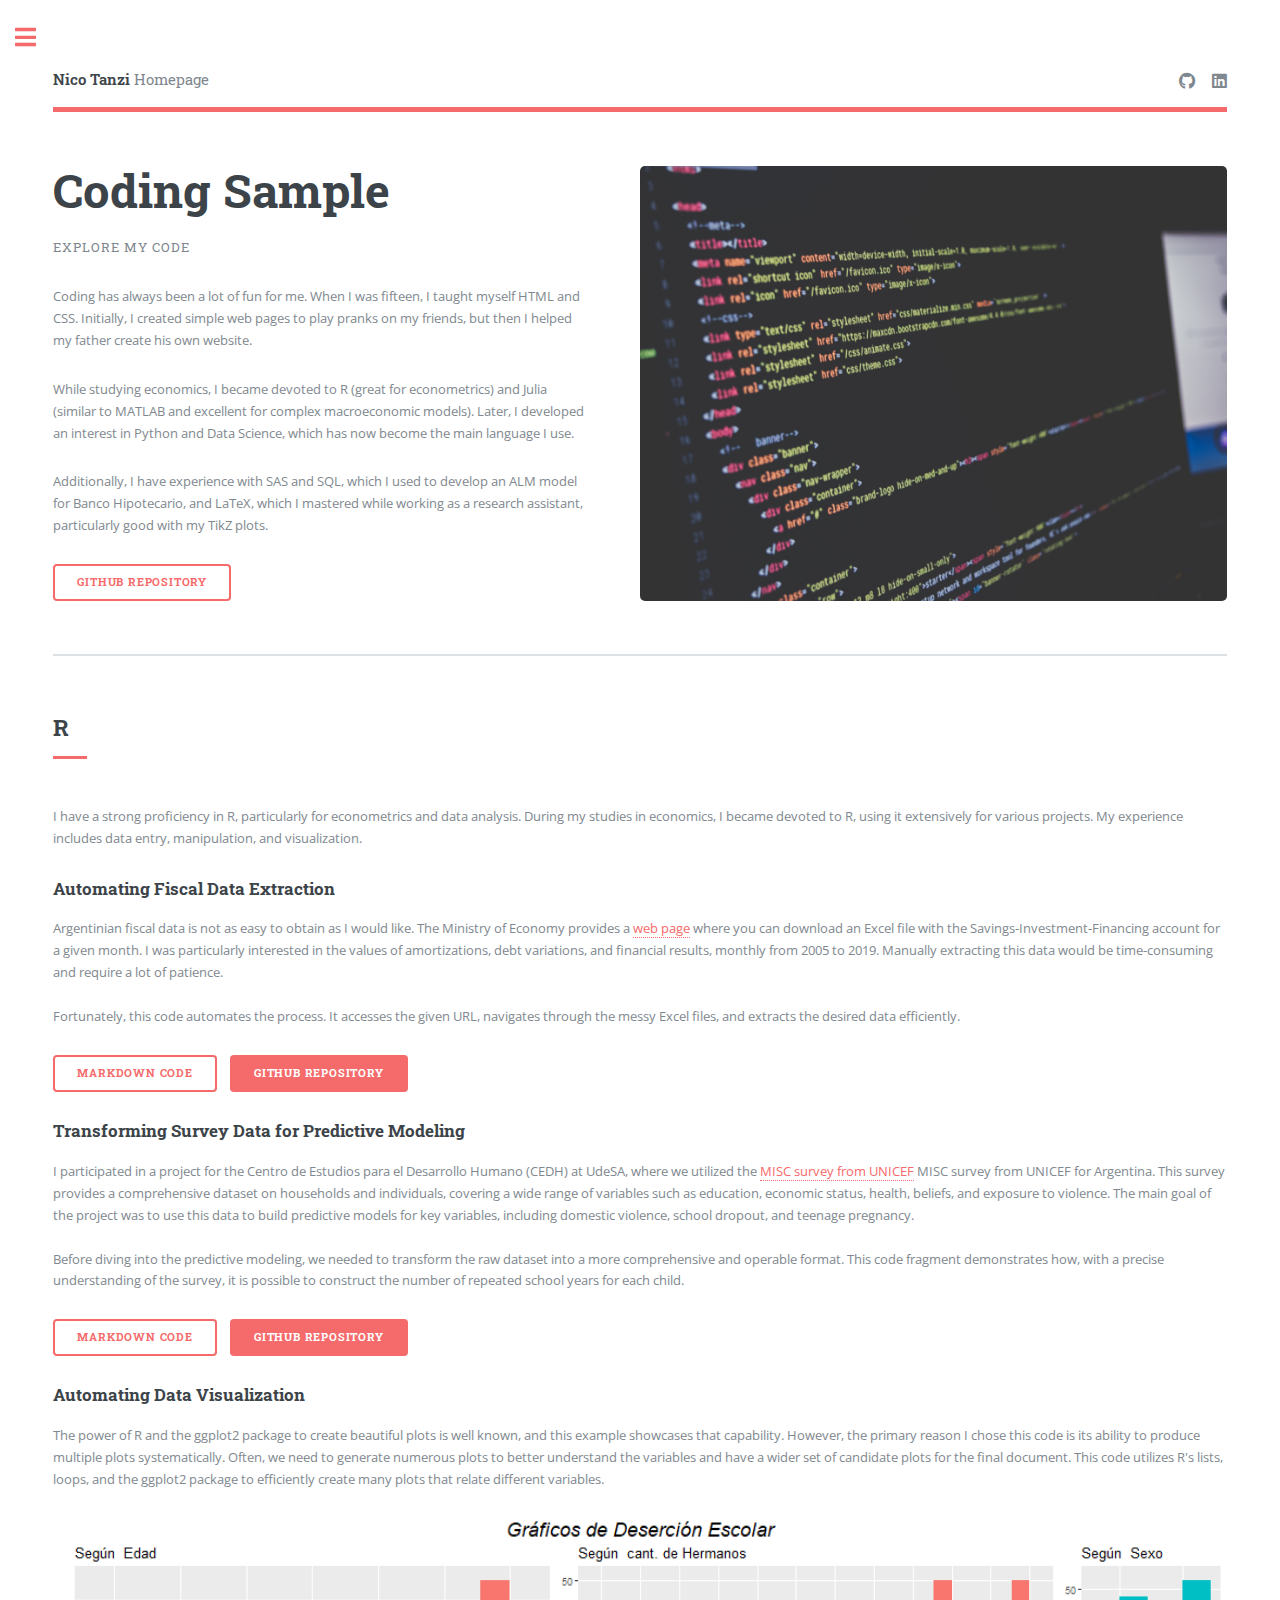
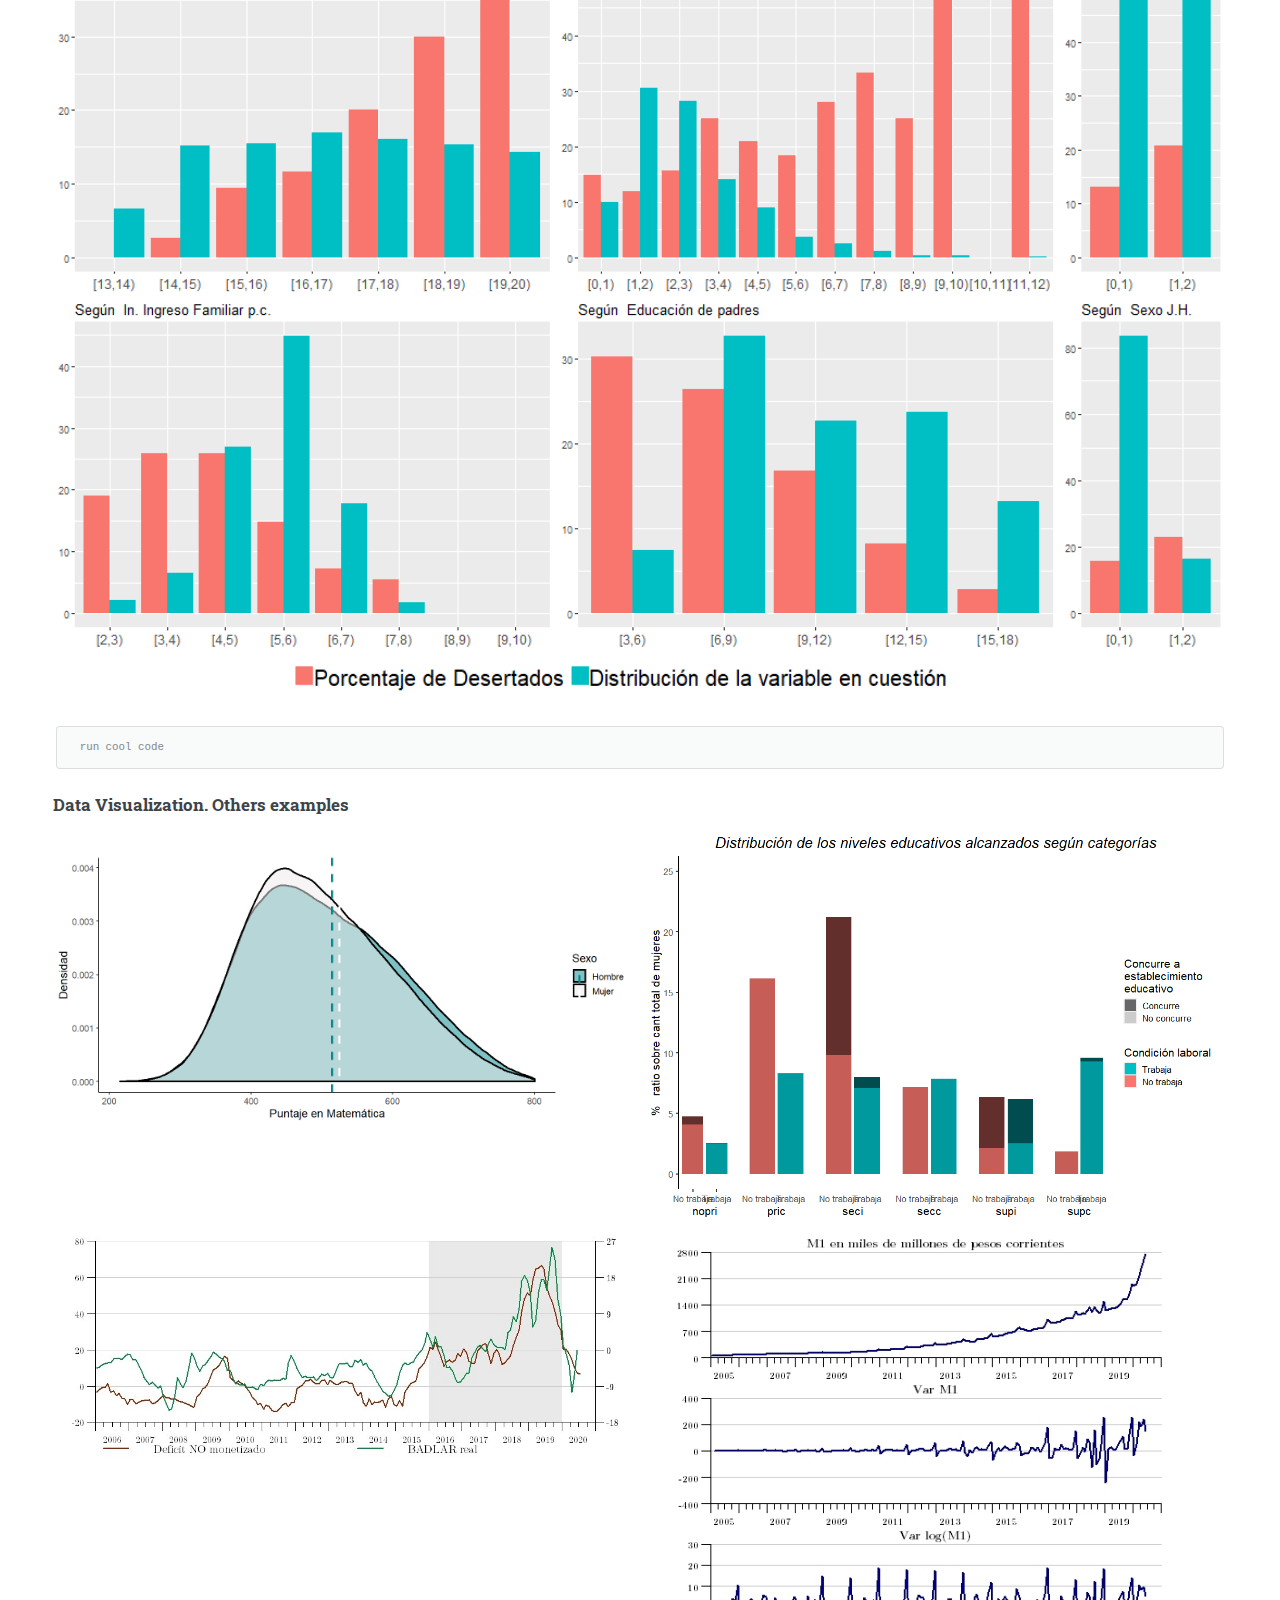
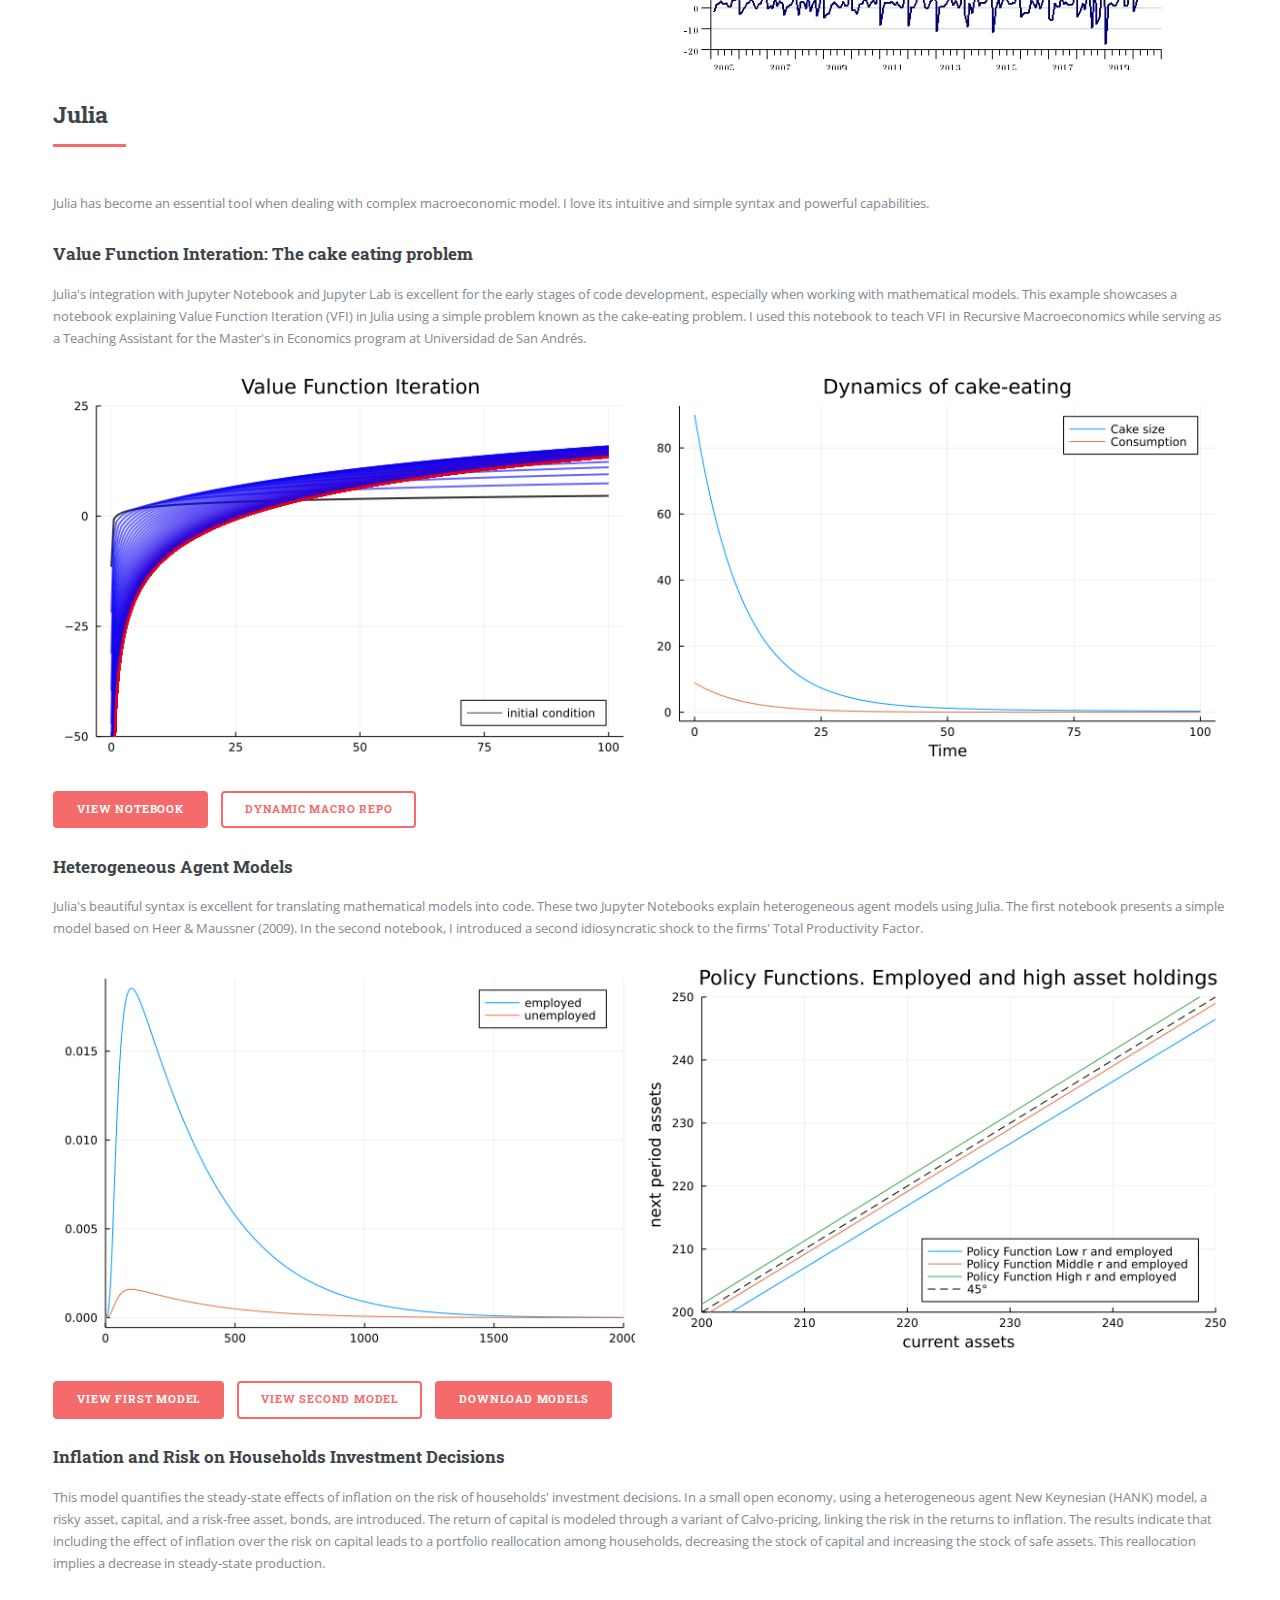
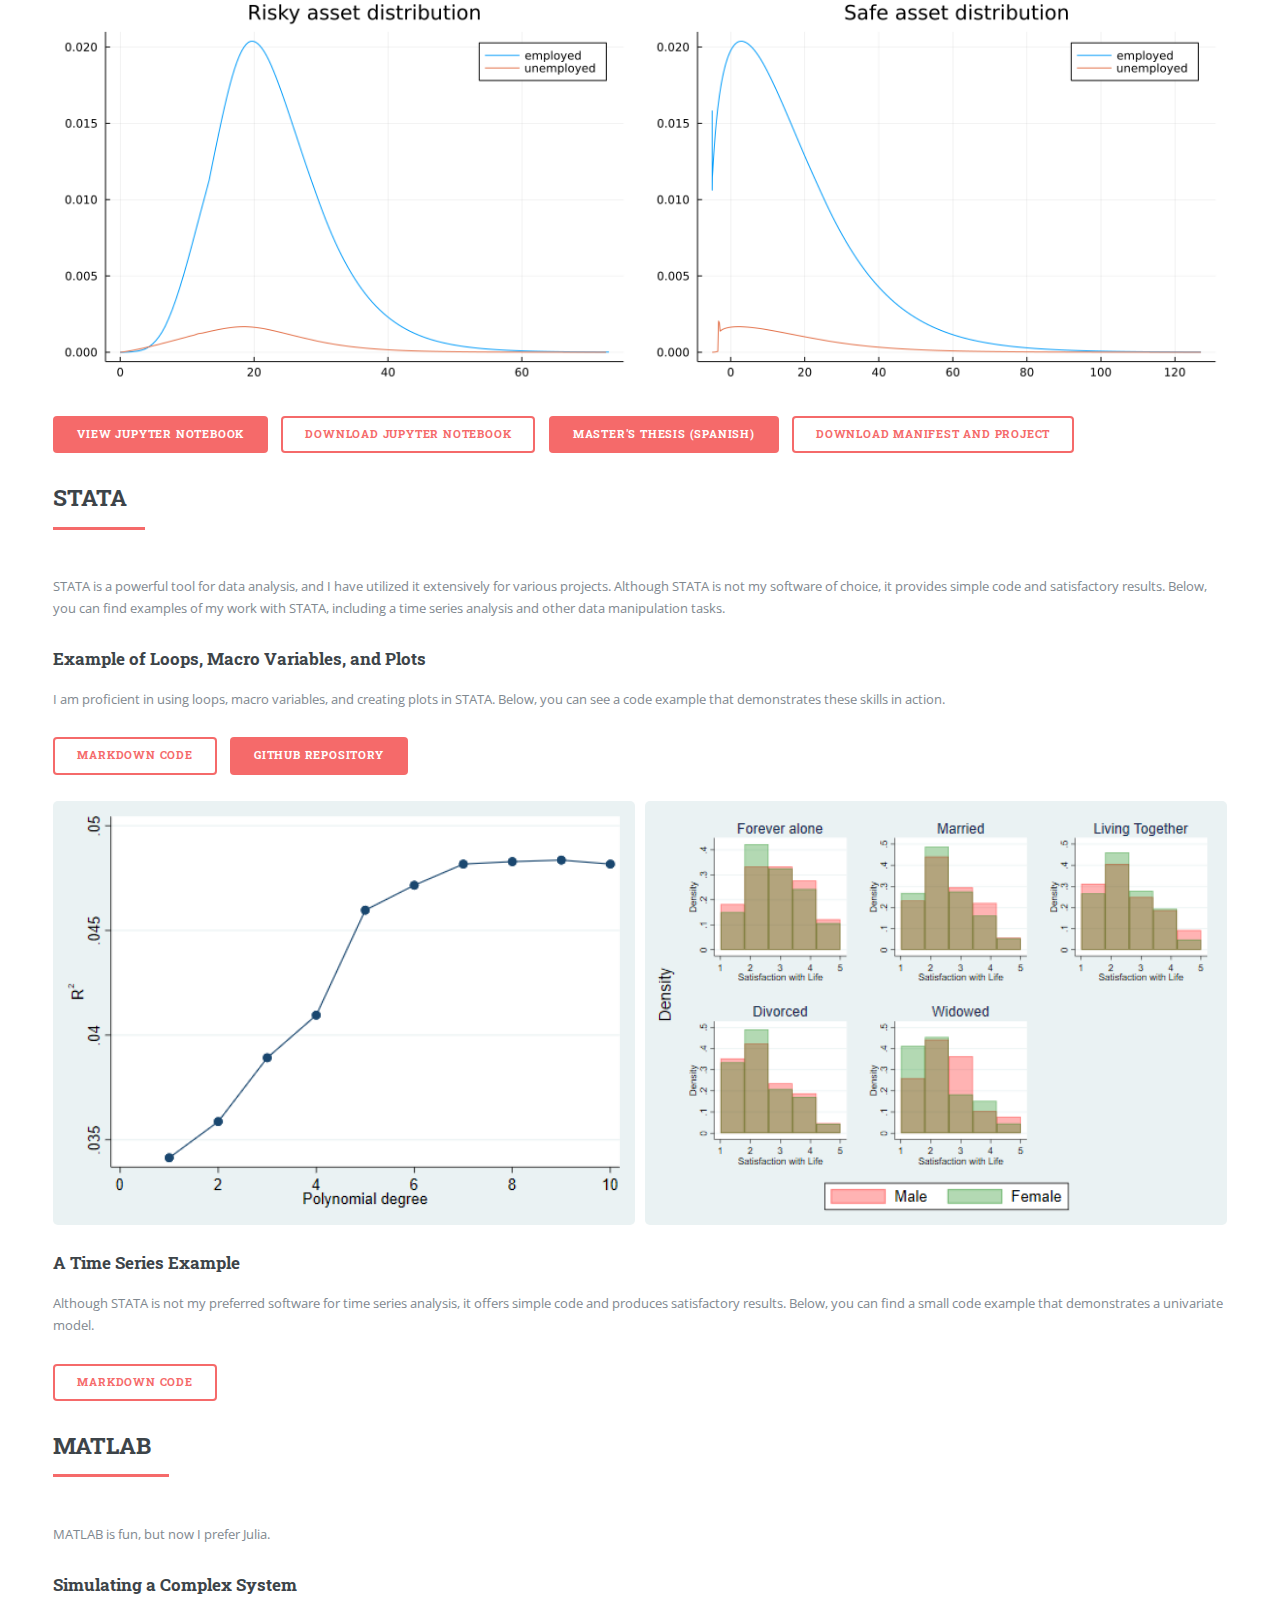
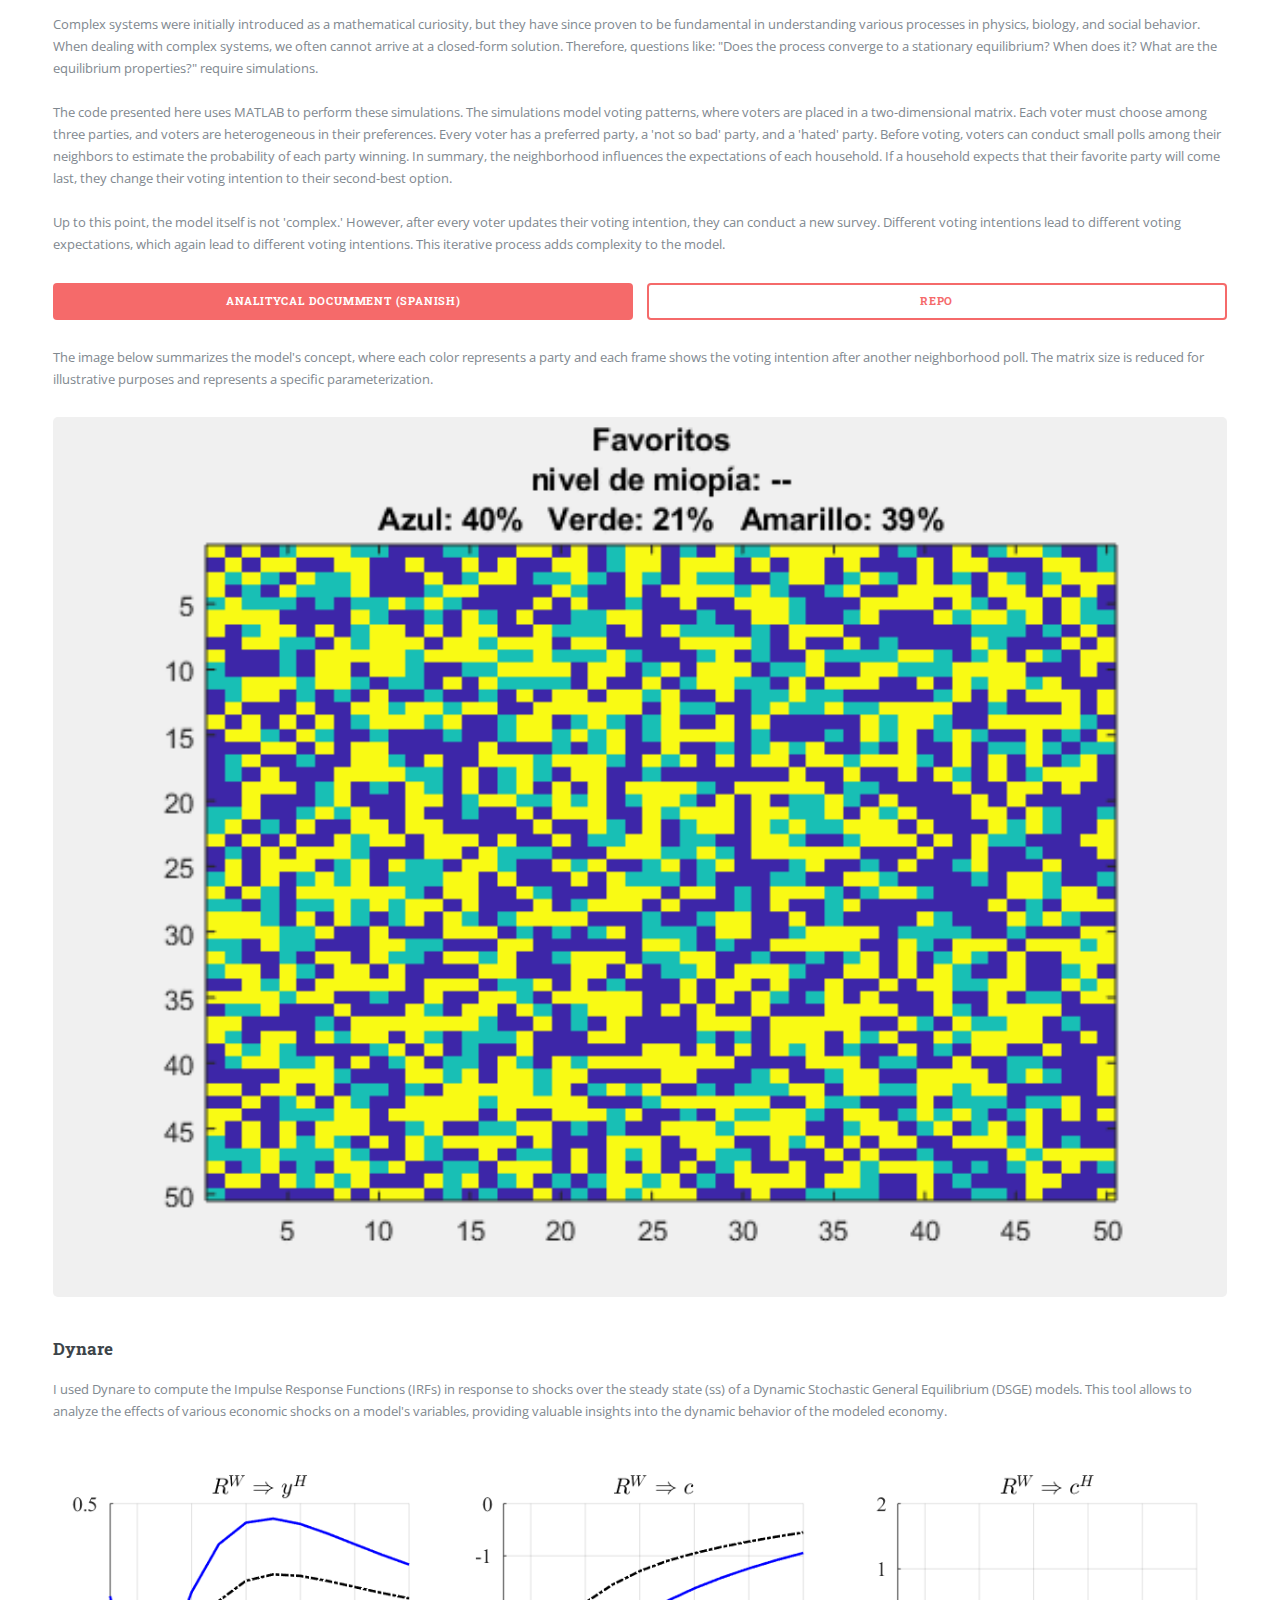
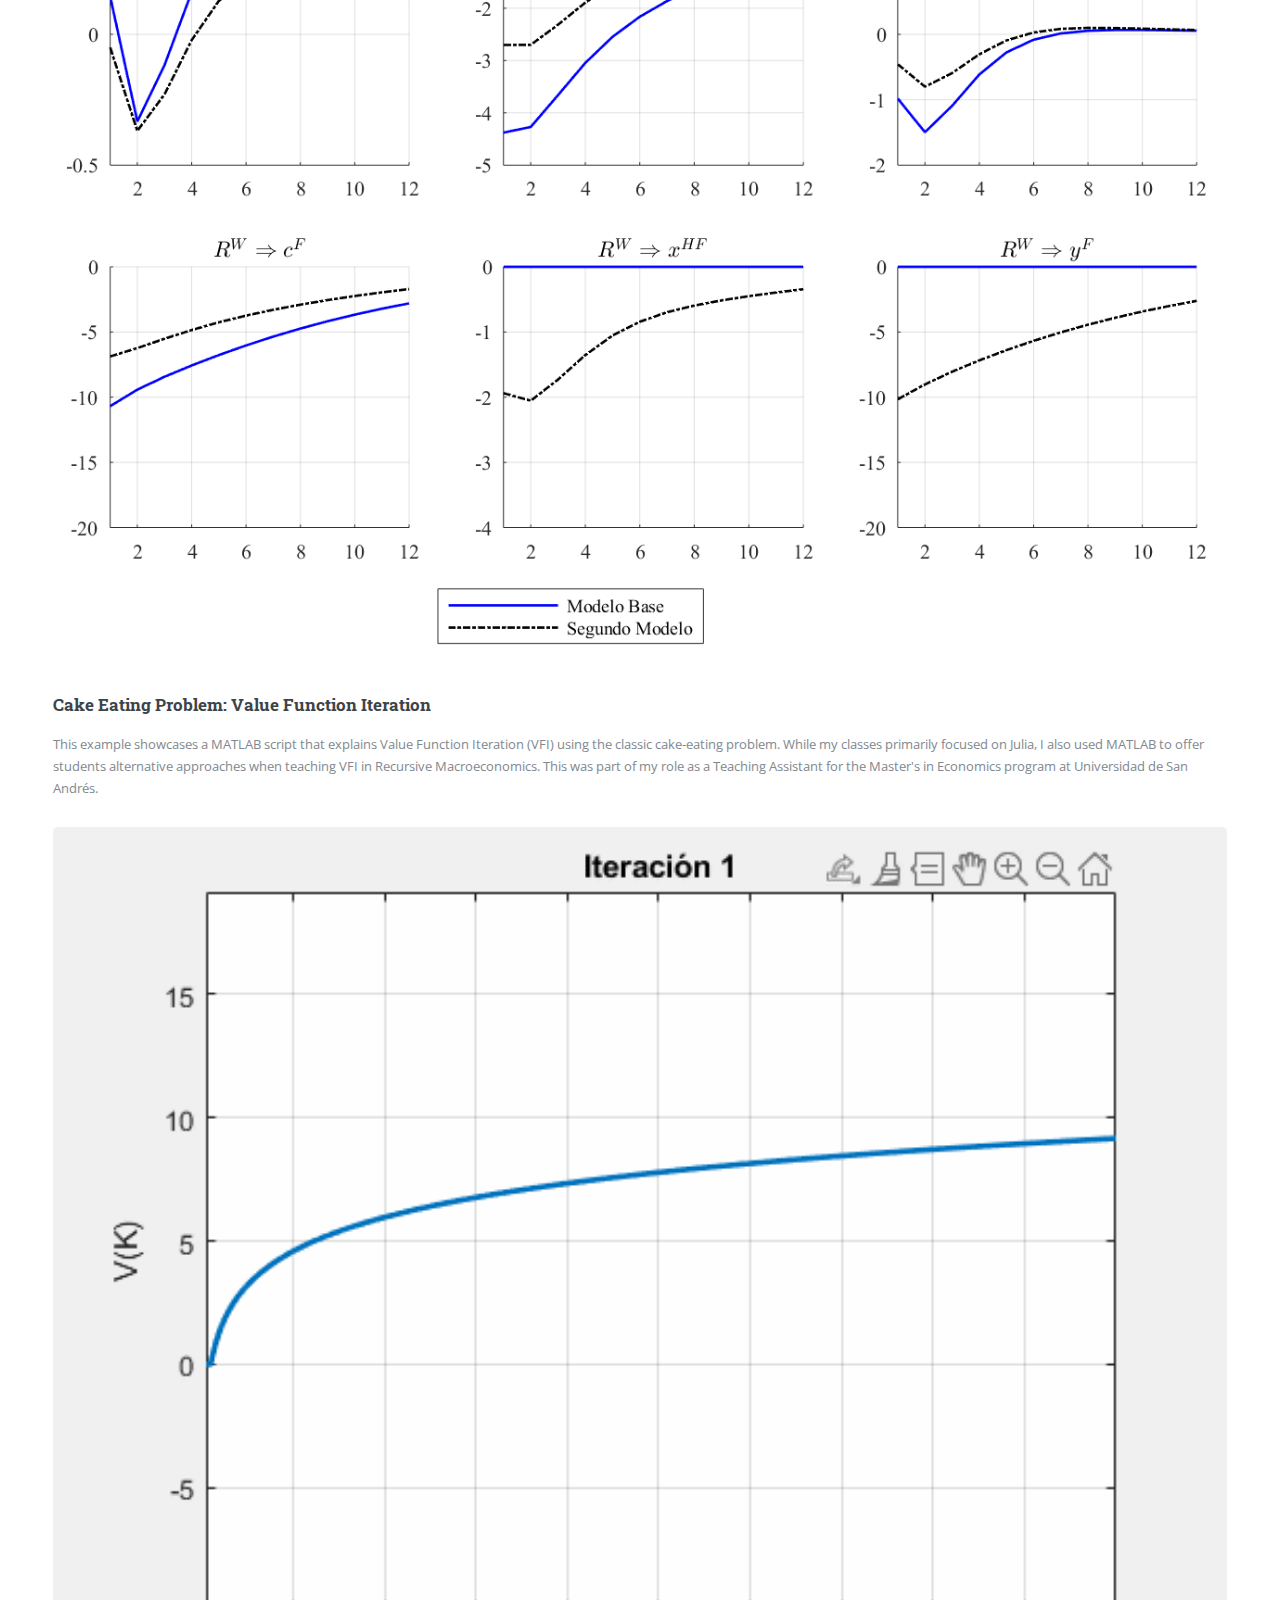
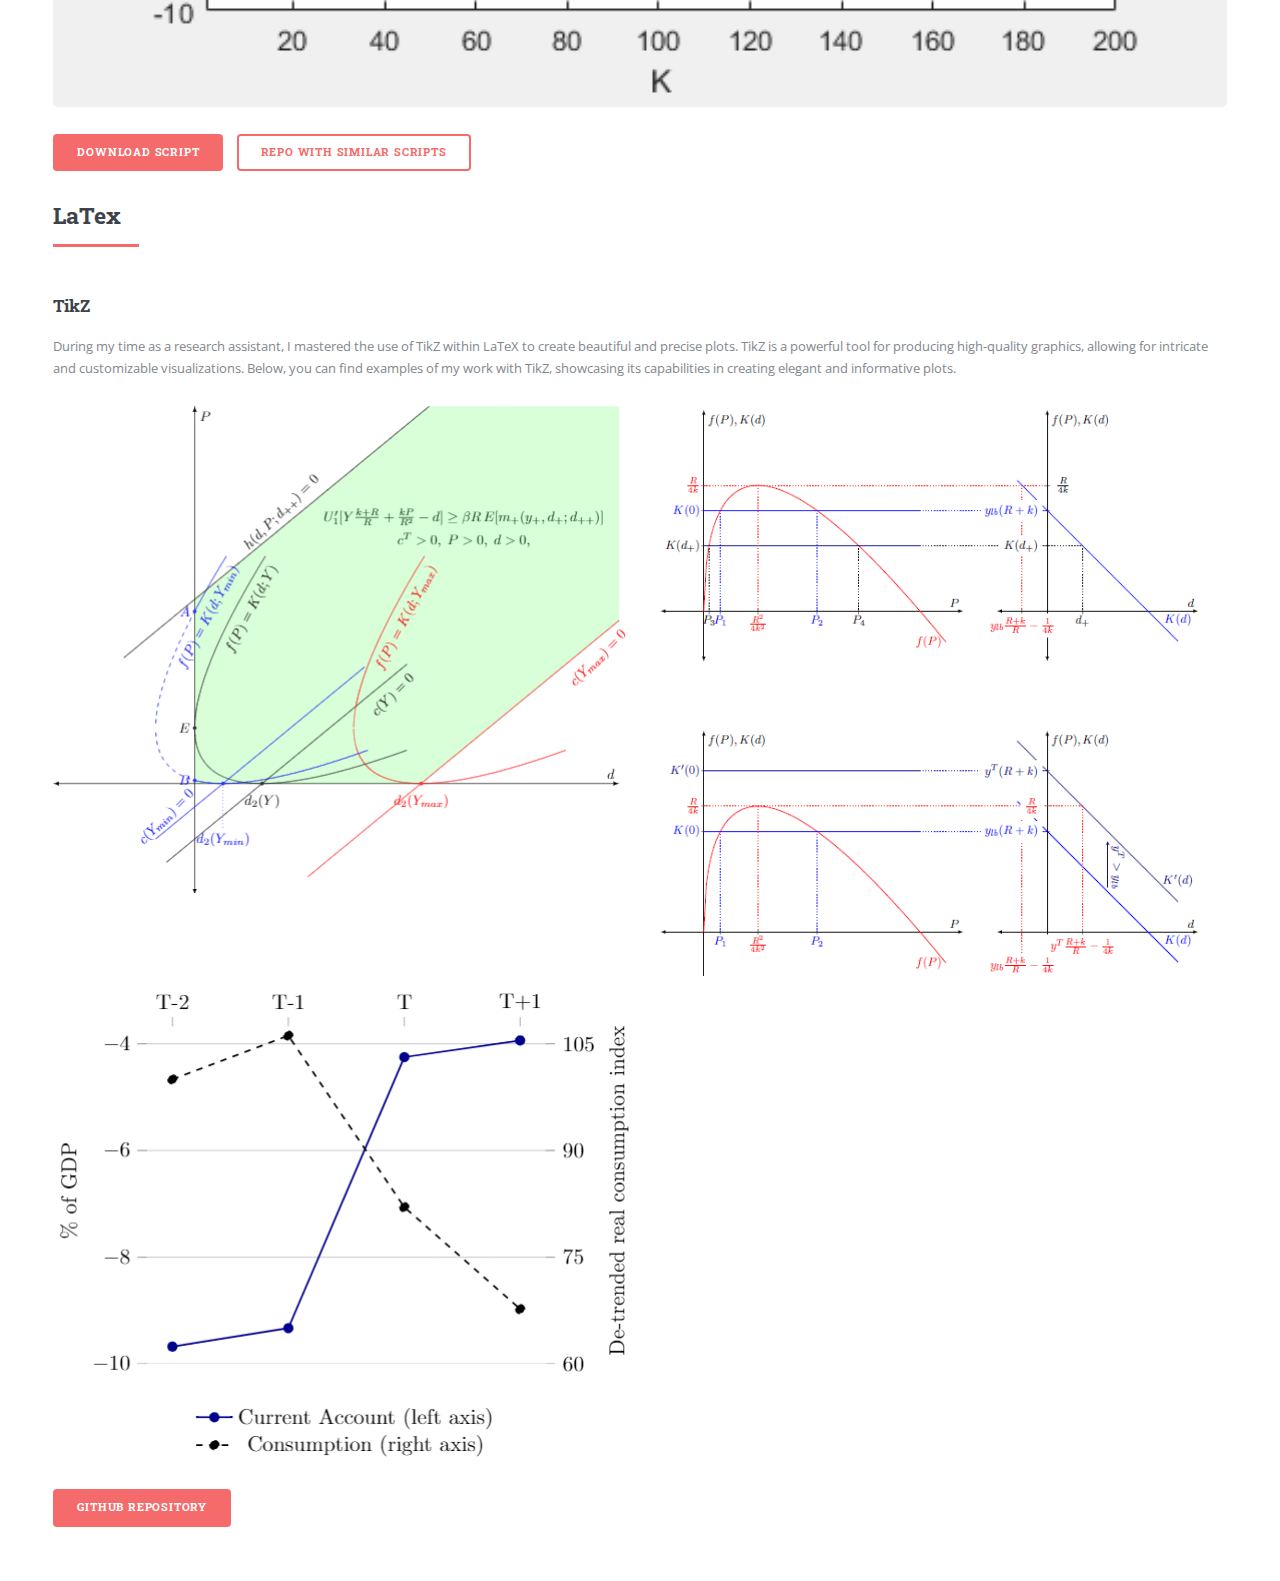
==== commit 3ecadb2f: "matlab stuff" ====
--- a/coding_sample.html
+++ b/coding_sample.html
@@ -562,27 +562,18 @@
                   <a
                     target="_blank"
                     rel="noopener noreferrer"
-                    href="https://github.com/nicotanzi/coding_sample_R/tree/main/data_manipulation"
-                    class="button primary fit"
-                    >Analitycal Documment</a
-                  >
-                </li>
-                <li>
-                  <a
-                    target="_blank"
-                    rel="noopener noreferrer"
-                    href="coding_samples/R/data_manip_R.html"
-                    class="button fit"
-                    >Sample Code</a
-                  >
-                </li>
-                <li>
-                  <a
-                    target="_blank"
-                    rel="noopener noreferrer"
-                    href="https://github.com/nicotanzi/coding_sample_R/tree/main/data_manipulation"
-                    class="button primary fit"
-                    >GitHub Repo (all scripts)</a
+                    href="coding_samples/matlab/Trabajo_Final_Sistemas_Complejos.pdf"
+                    class="button primary fit"
+                    >Analitycal Documment (spanish)</a
+                  >
+                </li>
+                <li>
+                  <a
+                    target="_blank"
+                    rel="noopener noreferrer"
+                    href="https://github.com/nicotanzi/simulating_complex_system_matlab"
+                    class="button fit"
+                    >Repo</a
                   >
                 </li>
               </ul>
@@ -642,6 +633,42 @@
               </ul>
             </div>
 			-->
+
+            <h3>Cake Eating Problem: Value Function Iteration</h3>
+            <p>
+              This example showcases a MATLAB script that explains Value
+              Function Iteration (VFI) using the classic cake-eating problem.
+              While my classes primarily focused on Julia, I also used MATLAB to
+              offer students alternative approaches when teaching VFI in
+              Recursive Macroeconomics. This was part of my role as a Teaching
+              Assistant for the Master's in Economics program at Universidad de
+              San Andrés.
+            </p>
+            <span class="image fit">
+              <img src="coding_samples/matlab/evolucion_valor.gif" alt="" />
+            </span>
+            <div class="col-6 col-12-small">
+              <ul class="actions">
+                <li>
+                  <a
+                    target="_blank"
+                    rel="noopener noreferrer"
+                    href="coding_samples/matlab/CE_N.m"
+                    class="button primary fit"
+                    >Download Script</a
+                  >
+                </li>
+                <li>
+                  <a
+                    target="_blank"
+                    rel="noopener noreferrer"
+                    href="https://github.com/nicotanzi/Tutorial_DynMacro/tree/main/matlab"
+                    class="button fit"
+                    >Repo with similar scripts</a
+                  >
+                </li>
+              </ul>
+            </div>
 
             <header class="major">
               <h2>LaTex</h2>
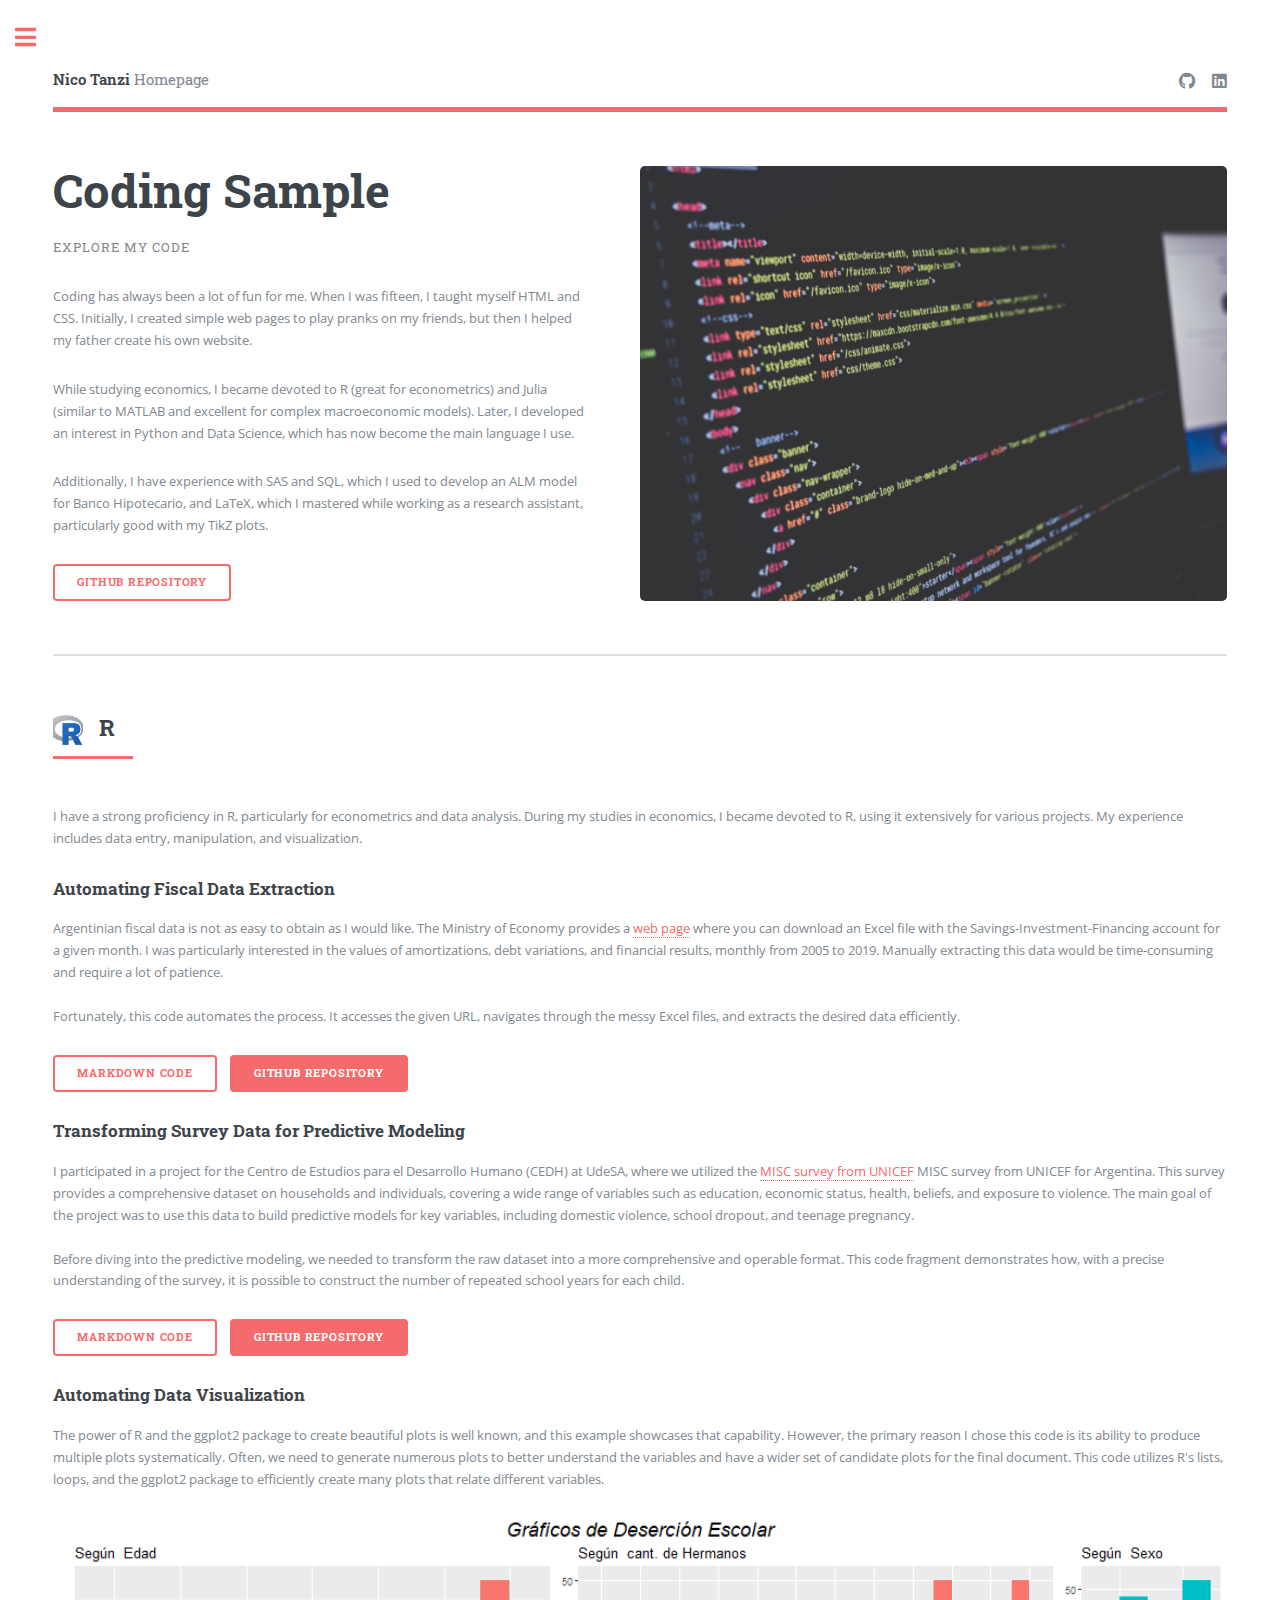
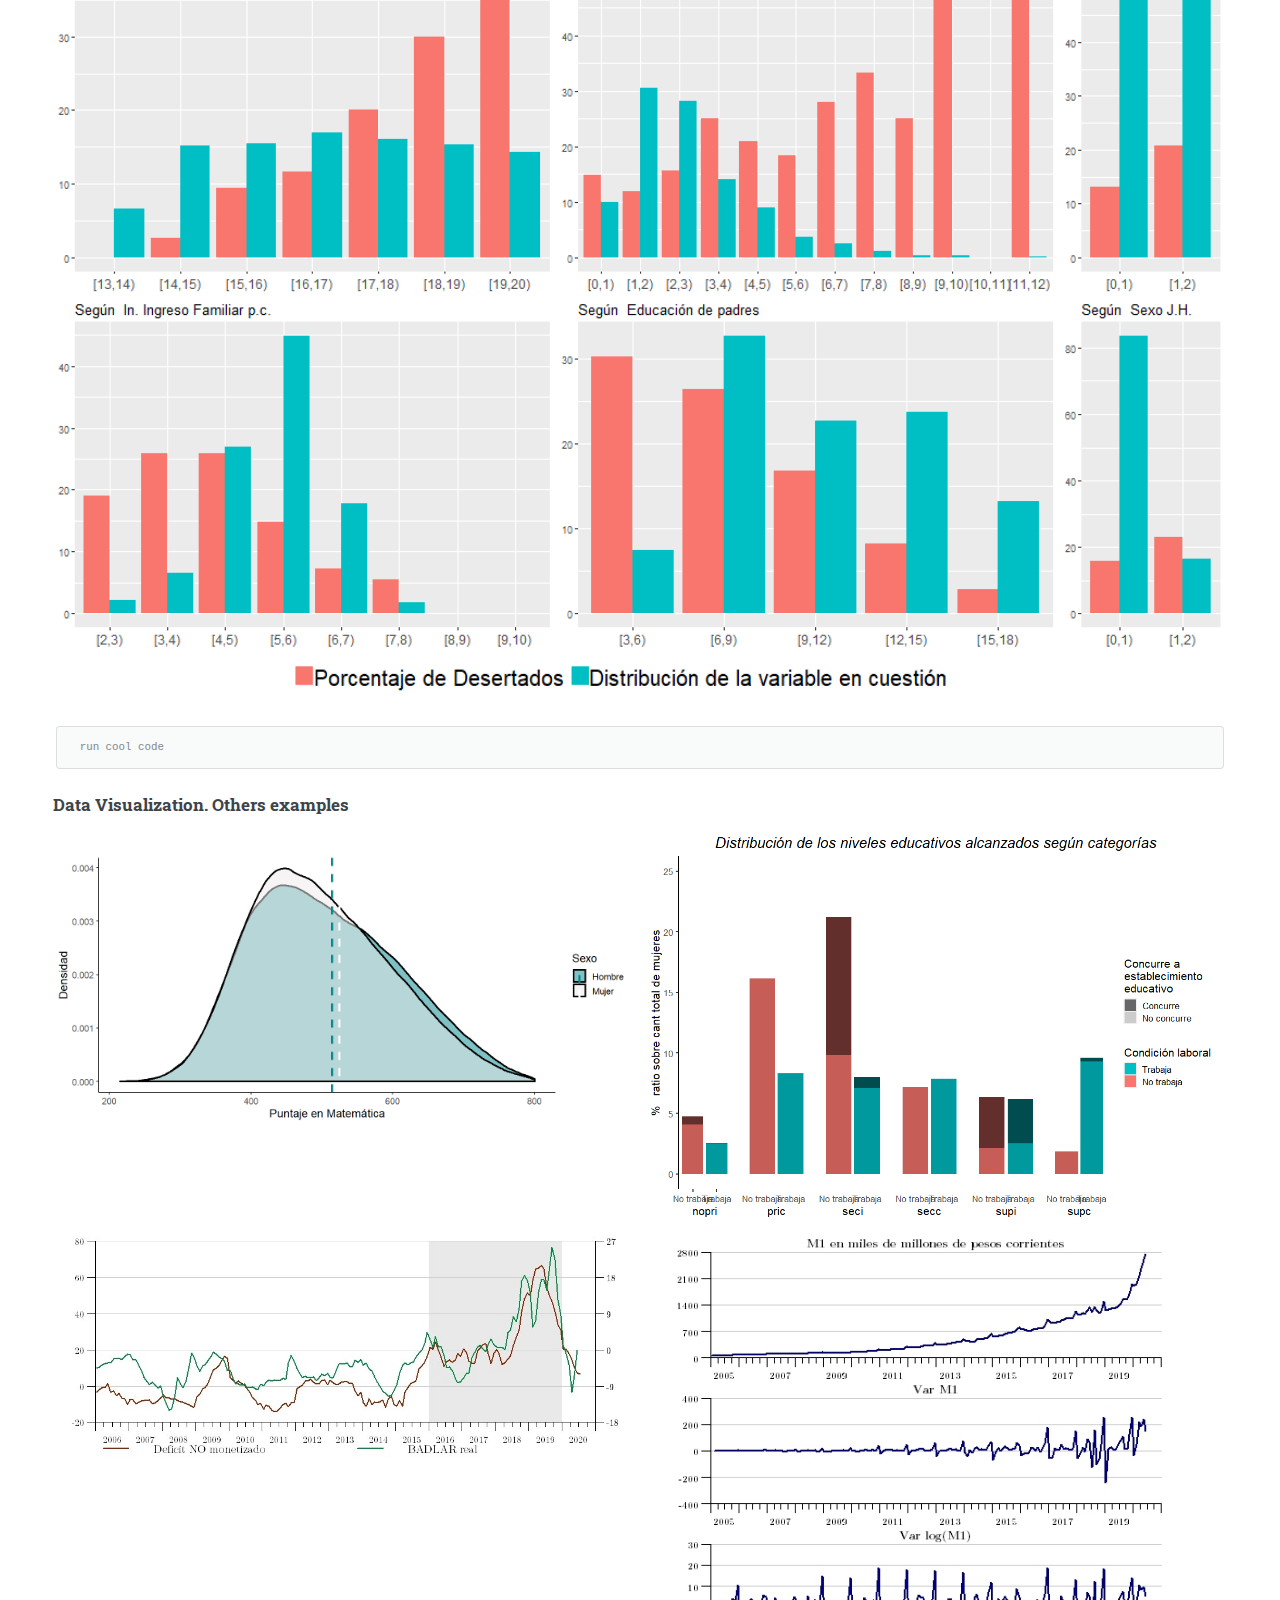
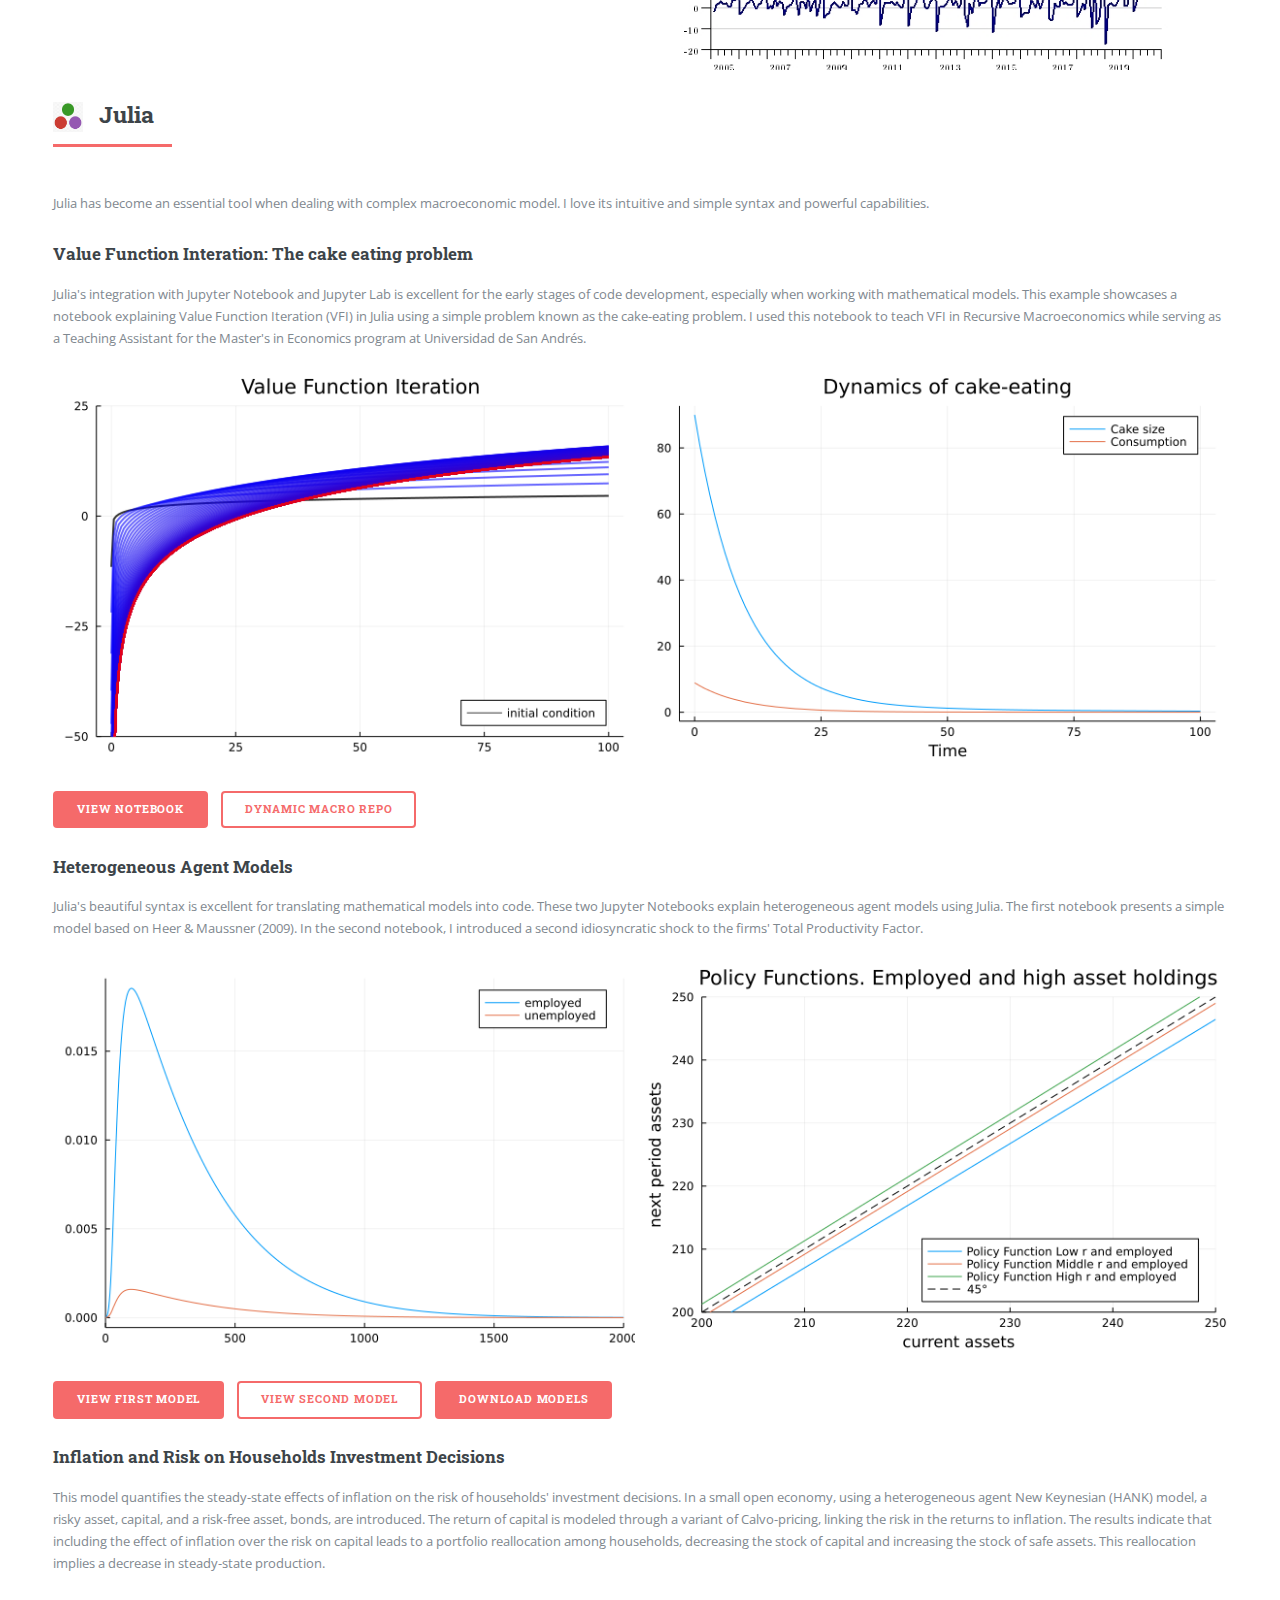
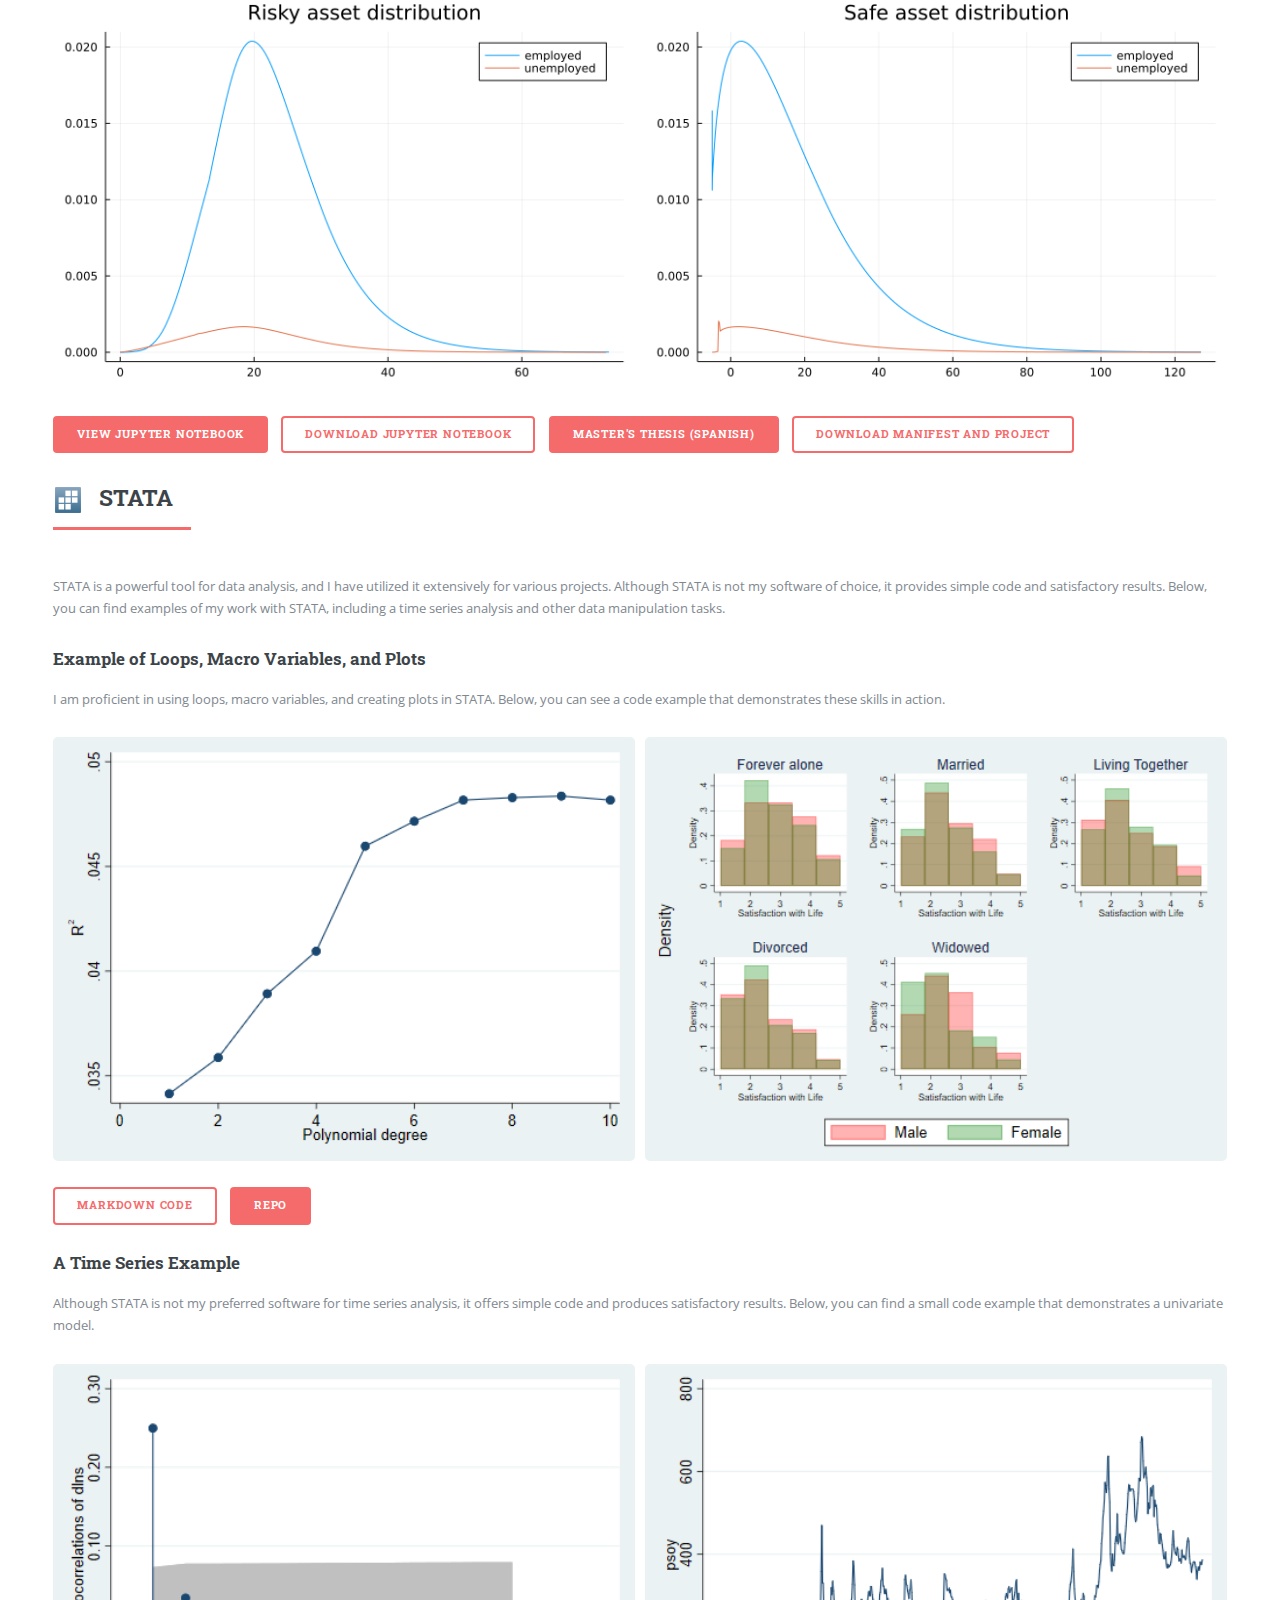
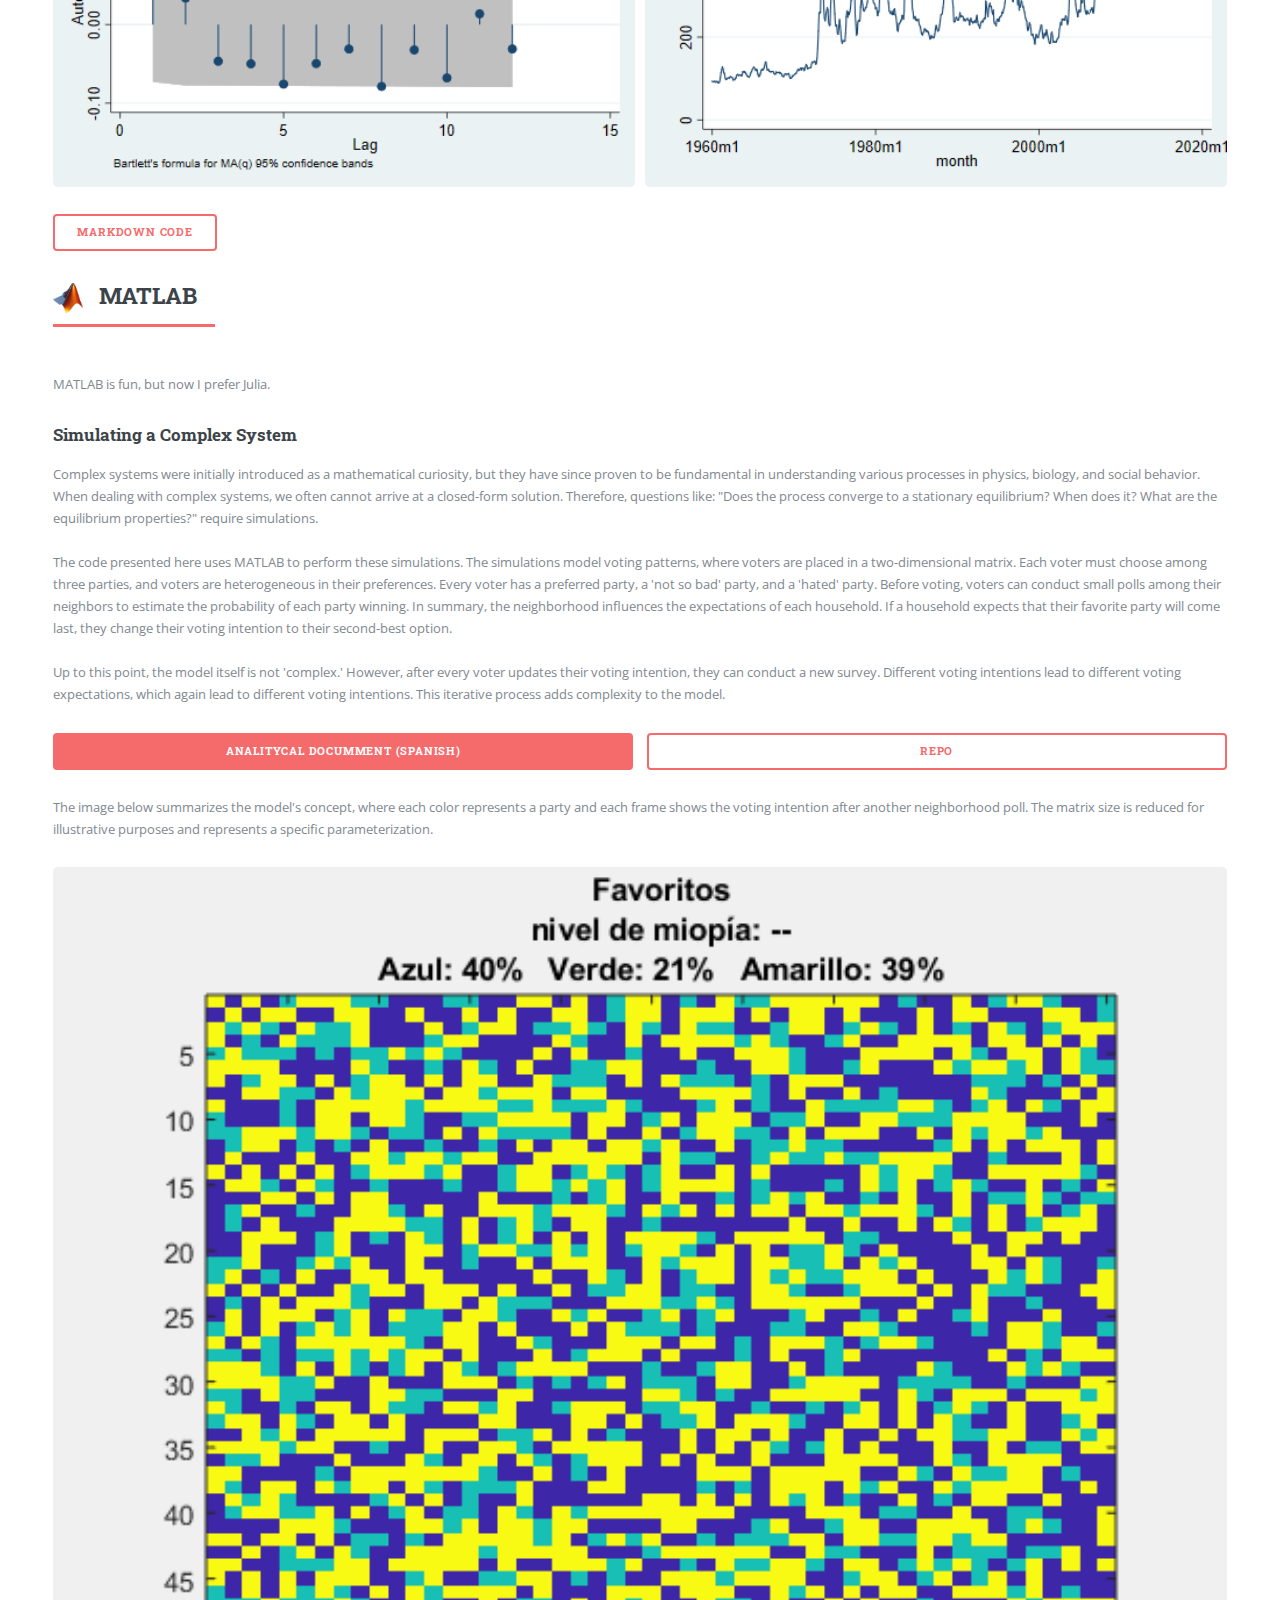
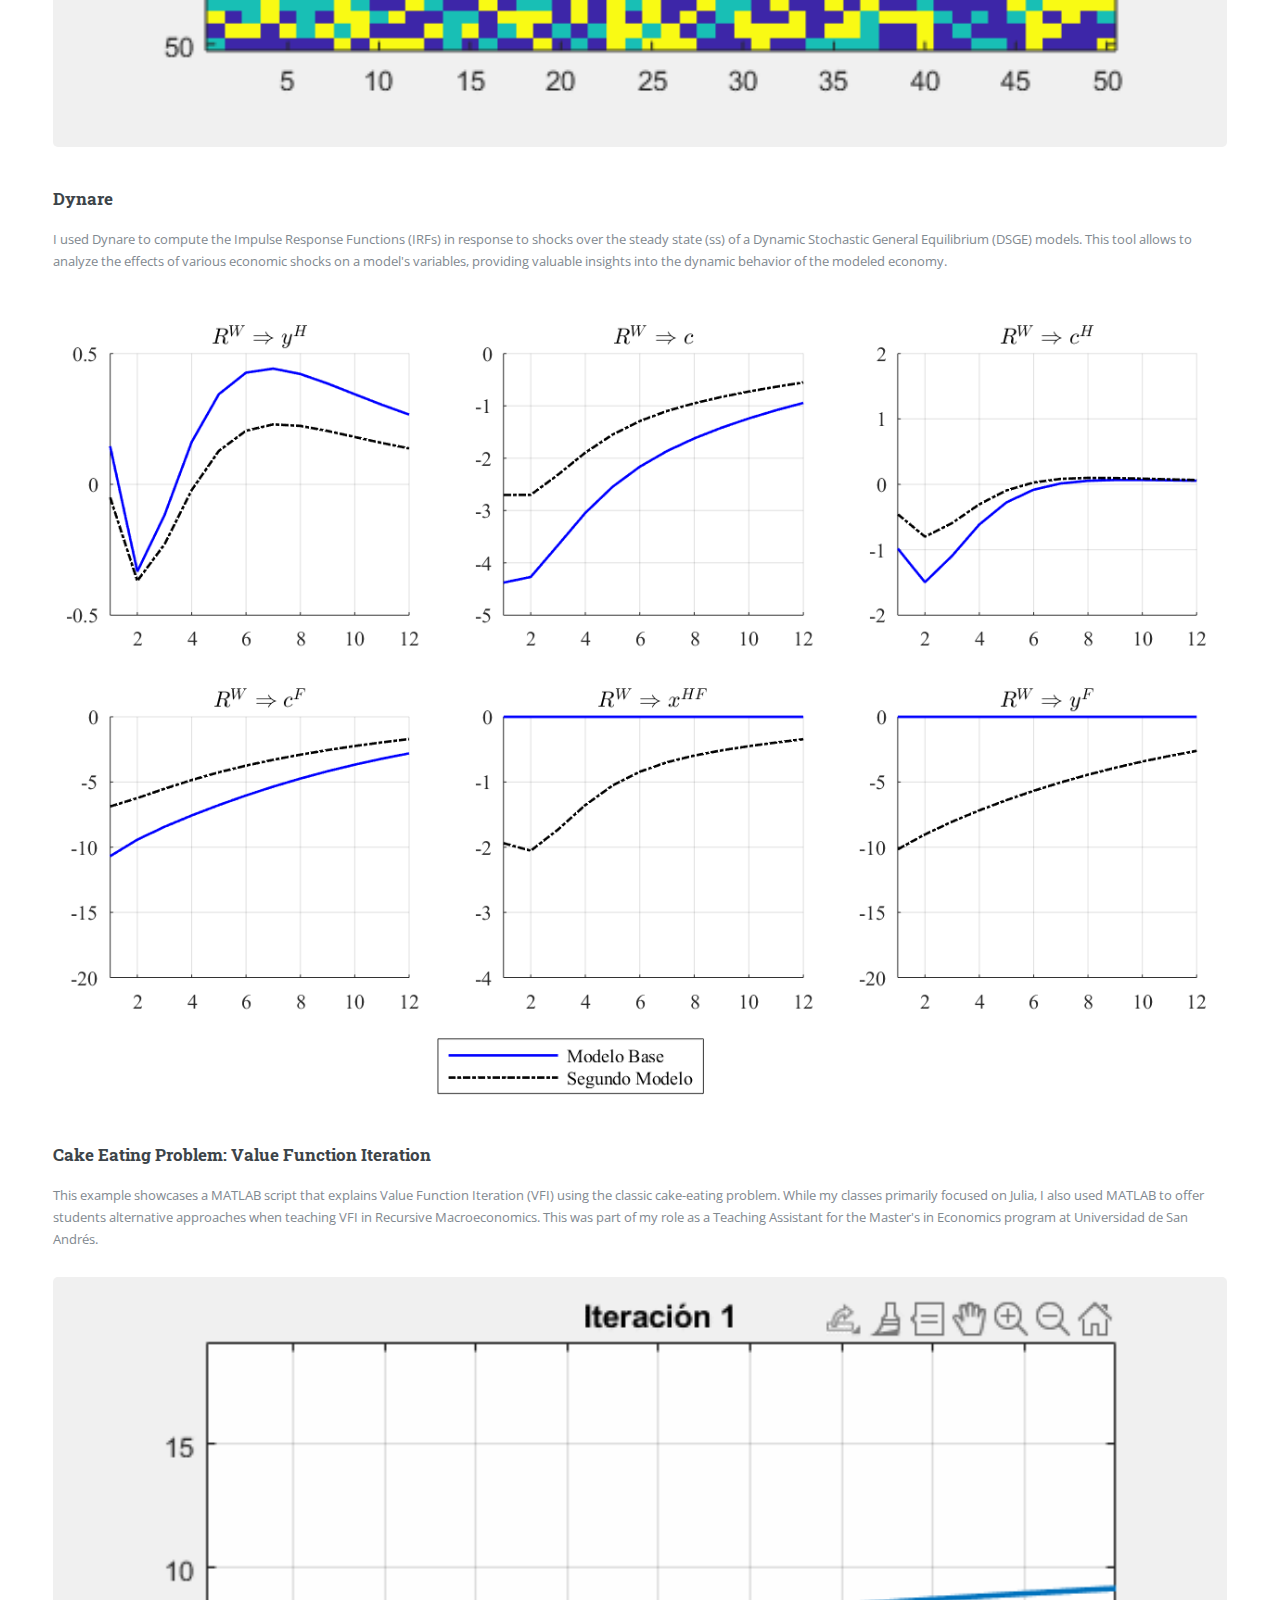
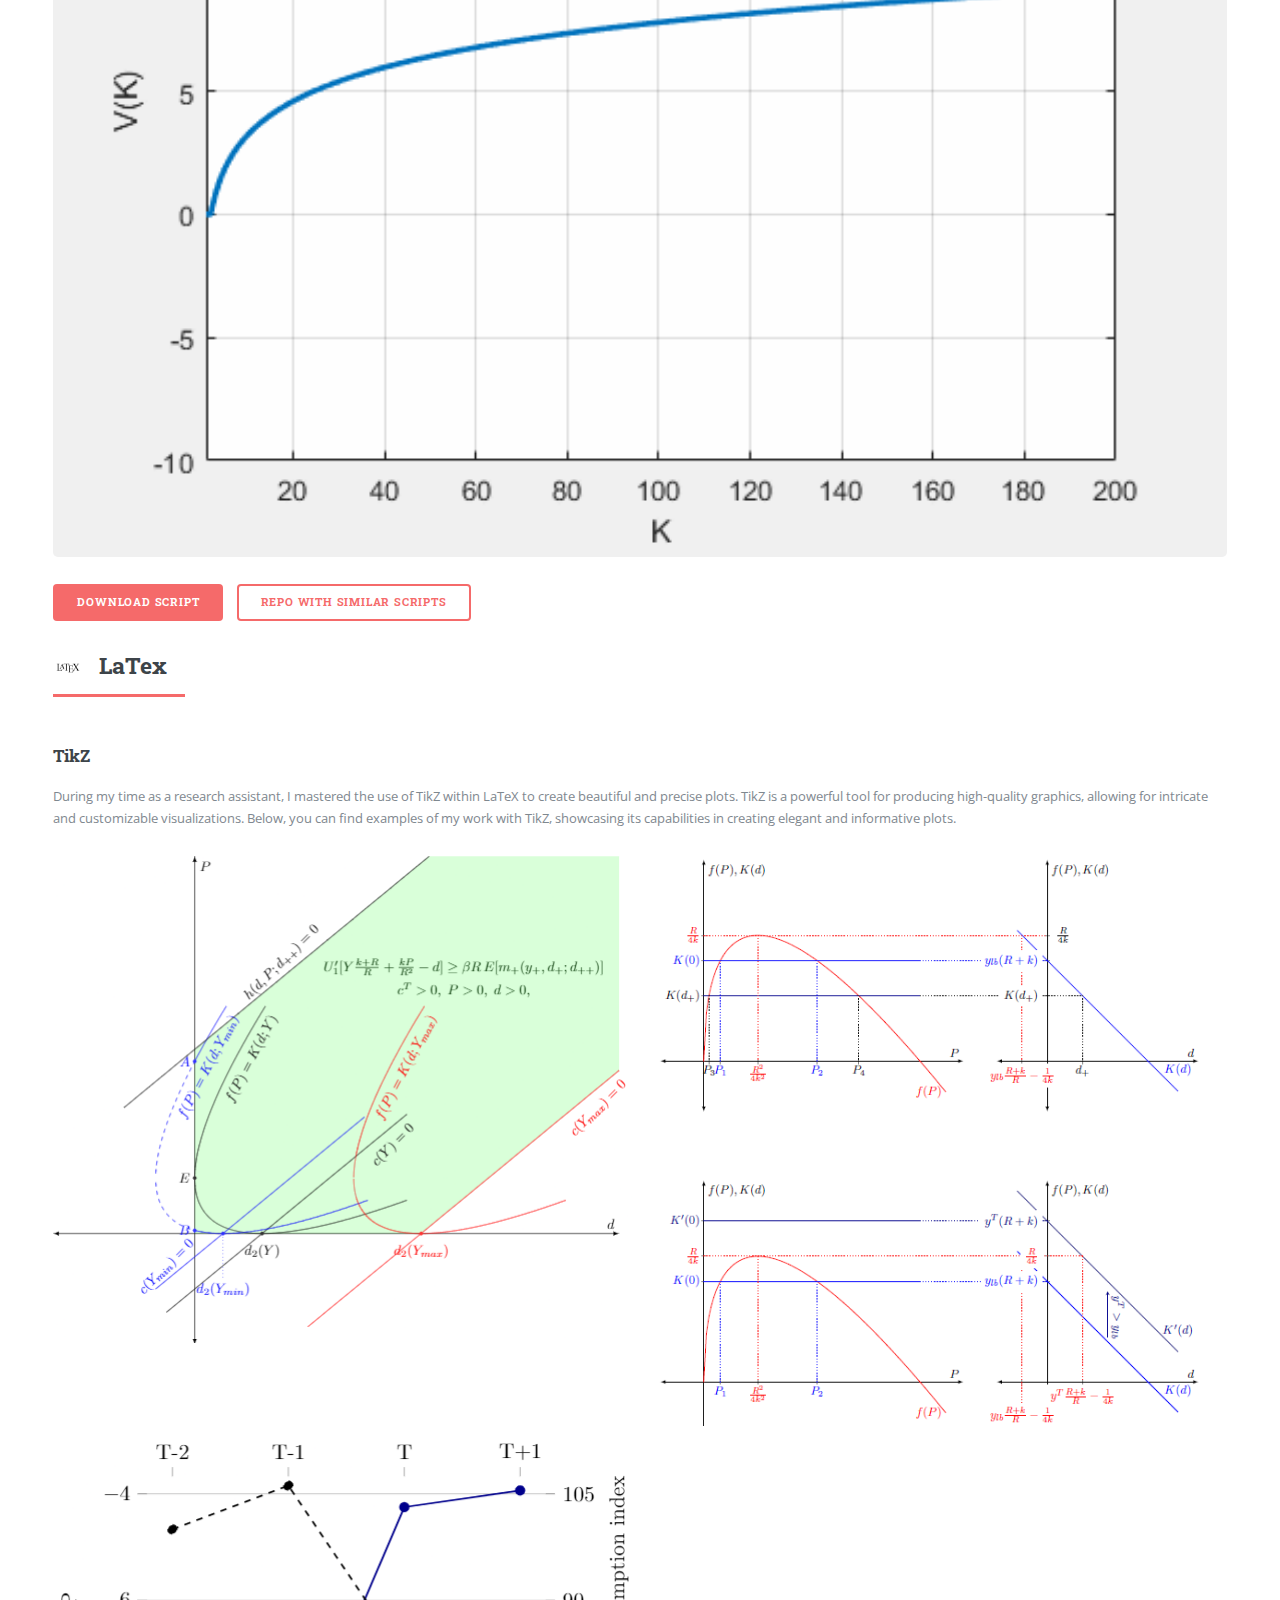
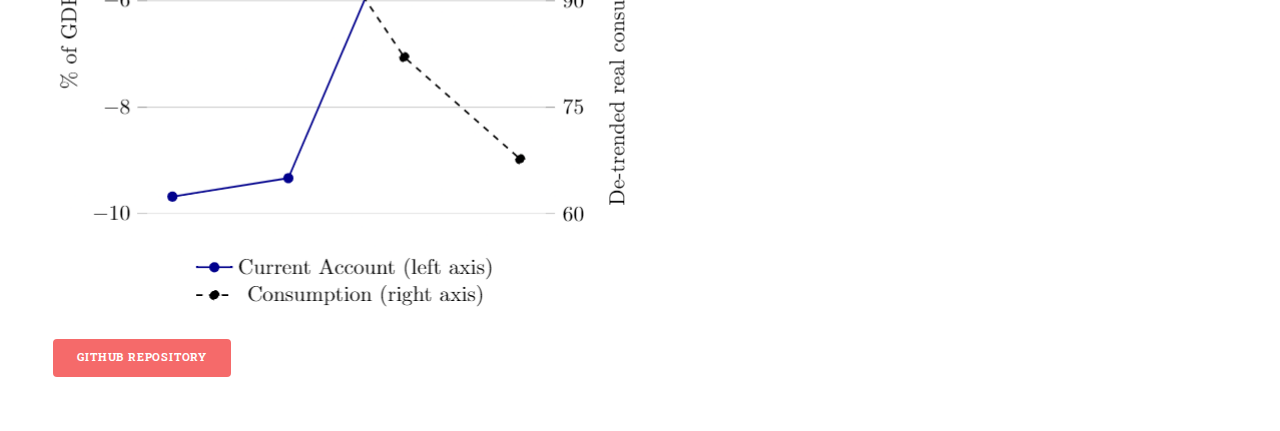
==== commit b8b27858: "logos lenguages" ====
--- a/coding_sample.html
+++ b/coding_sample.html
@@ -83,9 +83,23 @@
           </section>
 
           <!-- Content -->
+
+          <!-- R -->
           <section>
             <header class="major">
-              <h2>R</h2>
+              <h2>
+                <img
+                  src="images/logo_R.jpeg"
+                  alt="R Logo"
+                  style="
+                    width: 30px;
+                    height: 30px;
+                    vertical-align: middle;
+                    margin-right: 10px;
+                  "
+                />
+                R
+              </h2>
             </header>
             <p>
               I have a strong proficiency in R, particularly for econometrics
@@ -223,7 +237,19 @@
 
             <!--                        Julia										 -->
             <header class="major">
-              <h2>Julia</h2>
+              <h2>
+                <img
+                  src="images/logo_julia.png"
+                  alt="Julia Logo"
+                  style="
+                    width: 30px;
+                    height: 30px;
+                    vertical-align: middle;
+                    margin-right: 10px;
+                  "
+                />
+                Julia
+              </h2>
             </header>
             <p>
               Julia has become an essential tool when dealing with complex
@@ -438,7 +464,19 @@
 			-->
             <!--                        STATA										 -->
             <header class="major">
-              <h2>STATA</h2>
+              <h2>
+                <img
+                  src="images/logo_stata.png"
+                  alt="Julia Logo"
+                  style="
+                    width: 30px;
+                    height: 30px;
+                    vertical-align: middle;
+                    margin-right: 10px;
+                  "
+                />
+                STATA
+              </h2>
             </header>
             <p>
               STATA is a powerful tool for data analysis, and I have utilized it
@@ -456,29 +494,6 @@
               plots in STATA. Below, you can see a code example that
               demonstrates these skills in action.
             </p>
-
-            <div class="col-6 col-12-small">
-              <ul class="actions">
-                <li>
-                  <a
-                    target="_blank"
-                    rel="noopener noreferrer"
-                    href="coding_samples/stata/cross_section_example.html"
-                    class="button fit"
-                    >Markdown code</a
-                  >
-                </li>
-                <li>
-                  <a
-                    target="_blank"
-                    rel="noopener noreferrer"
-                    href="https://github.com/nicotanzi/coding_sample_stata/tree/main/cross_section"
-                    class="button primary fit"
-                    >GitHub Repository</a
-                  >
-                </li>
-              </ul>
-            </div>
             <div class="box alt">
               <div class="row gtr-50 gtr-uniform">
                 <div class="col-6">
@@ -492,6 +507,28 @@
                   /></span>
                 </div>
               </div>
+            </div>
+            <div class="col-6 col-12-small">
+              <ul class="actions">
+                <li>
+                  <a
+                    target="_blank"
+                    rel="noopener noreferrer"
+                    href="coding_samples/stata/cross_section_example.html"
+                    class="button fit"
+                    >Markdown code</a
+                  >
+                </li>
+                <li>
+                  <a
+                    target="_blank"
+                    rel="noopener noreferrer"
+                    href="https://github.com/nicotanzi/coding_sample_stata/tree/main/cross_section"
+                    class="button primary fit"
+                    >Repo</a
+                  >
+                </li>
+              </ul>
             </div>
 
             <h3>A Time Series Example</h3>
@@ -501,6 +538,20 @@
               Below, you can find a small code example that demonstrates a
               univariate model.
             </p>
+            <div class="box alt">
+              <div class="row gtr-50 gtr-uniform">
+                <div class="col-6">
+                  <span class="image fit"
+                    ><img src="coding_samples/stata/ac.png" alt=""
+                  /></span>
+                </div>
+                <div class="col-6">
+                  <span class="image fit"
+                    ><img src="coding_samples/stata/psoy.png" alt=""
+                  /></span>
+                </div>
+              </div>
+            </div>
             <div class="col-6 col-12-small">
               <ul class="actions">
                 <li>
@@ -523,7 +574,19 @@
 
             <!--                        MATLAB										 -->
             <header class="major">
-              <h2>MATLAB</h2>
+              <h2>
+                <img
+                  src="images/logo_matlab.jpeg"
+                  alt="Julia Logo"
+                  style="
+                    width: 30px;
+                    height: 30px;
+                    vertical-align: middle;
+                    margin-right: 10px;
+                  "
+                />
+                MATLAB
+              </h2>
             </header>
             <p>MATLAB is fun, but now I prefer Julia.</p>
             <p></p>
@@ -671,7 +734,19 @@
             </div>
 
             <header class="major">
-              <h2>LaTex</h2>
+              <h2>
+                <img
+                  src="images/logo_latex.png"
+                  alt="Julia Logo"
+                  style="
+                    width: 30px;
+                    height: 30px;
+                    vertical-align: middle;
+                    margin-right: 10px;
+                  "
+                />
+                LaTex
+              </h2>
             </header>
             <h3>TikZ</h3>
             <p>
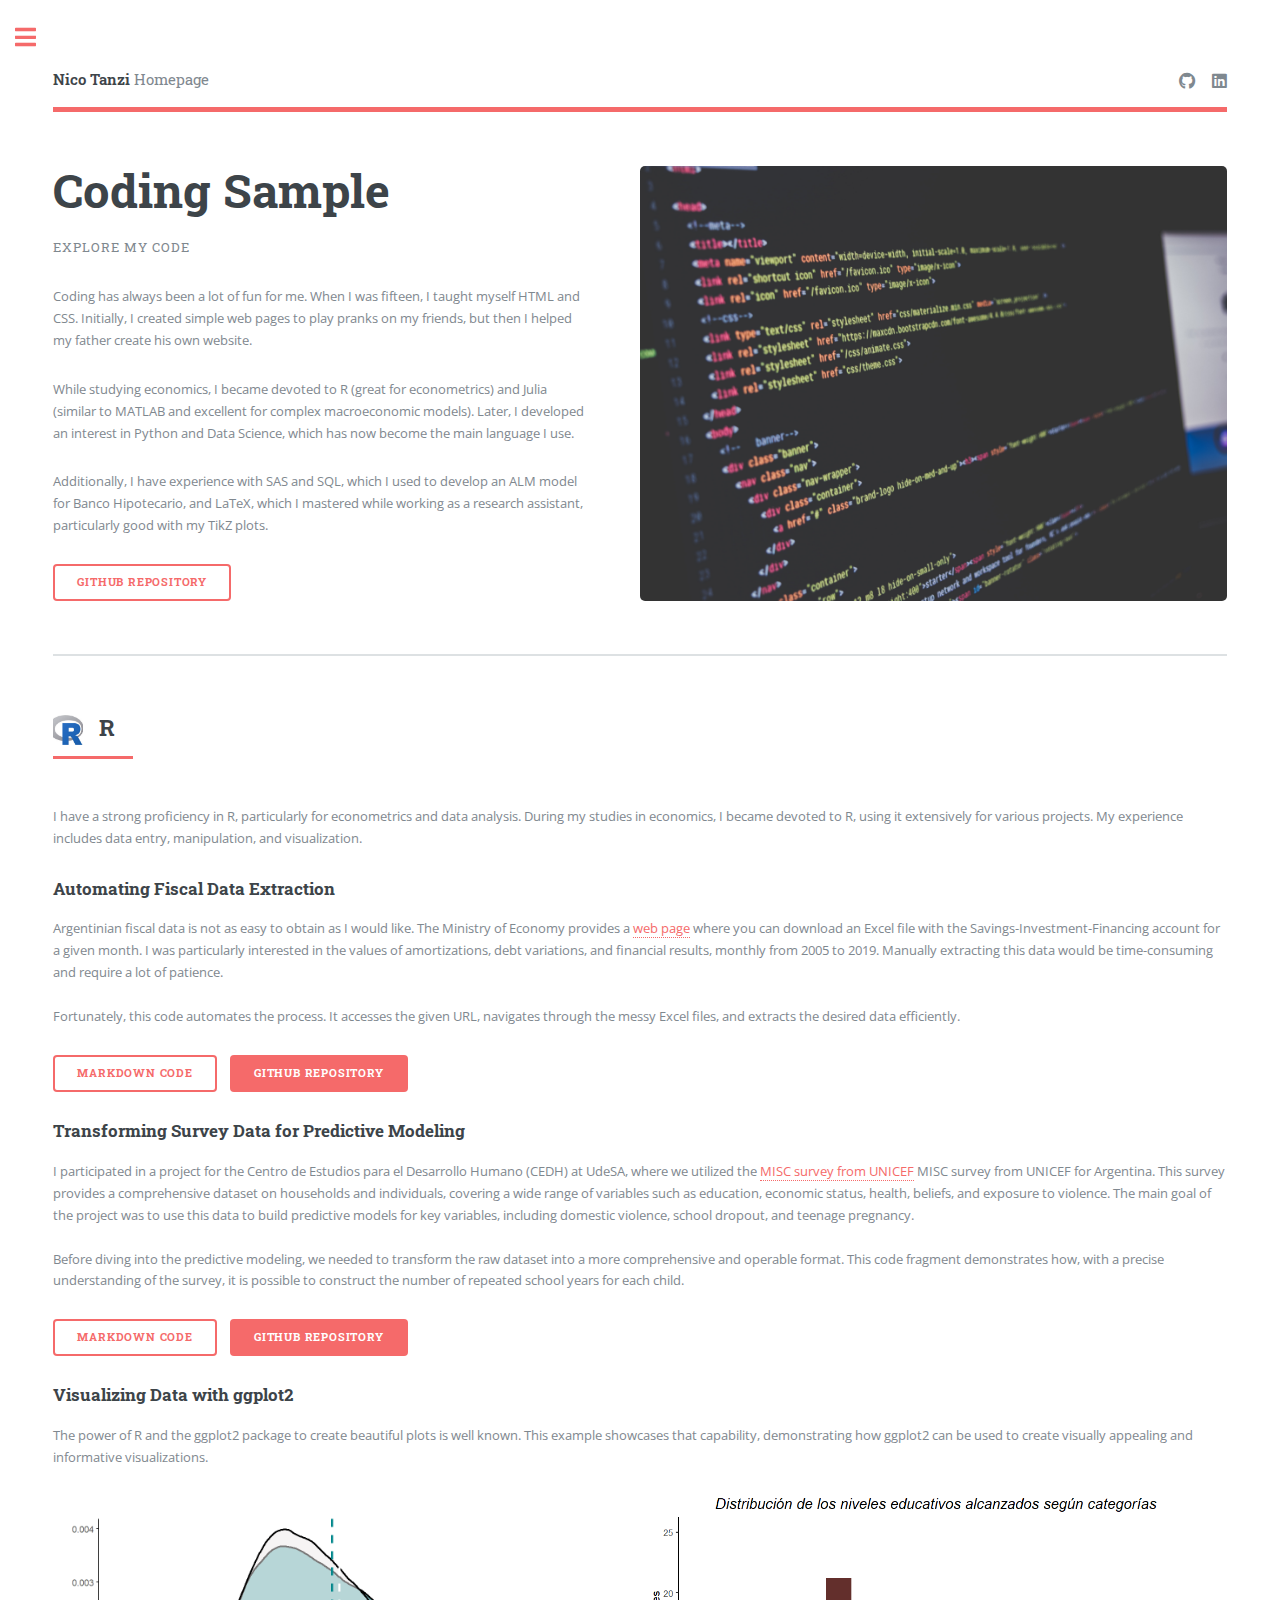
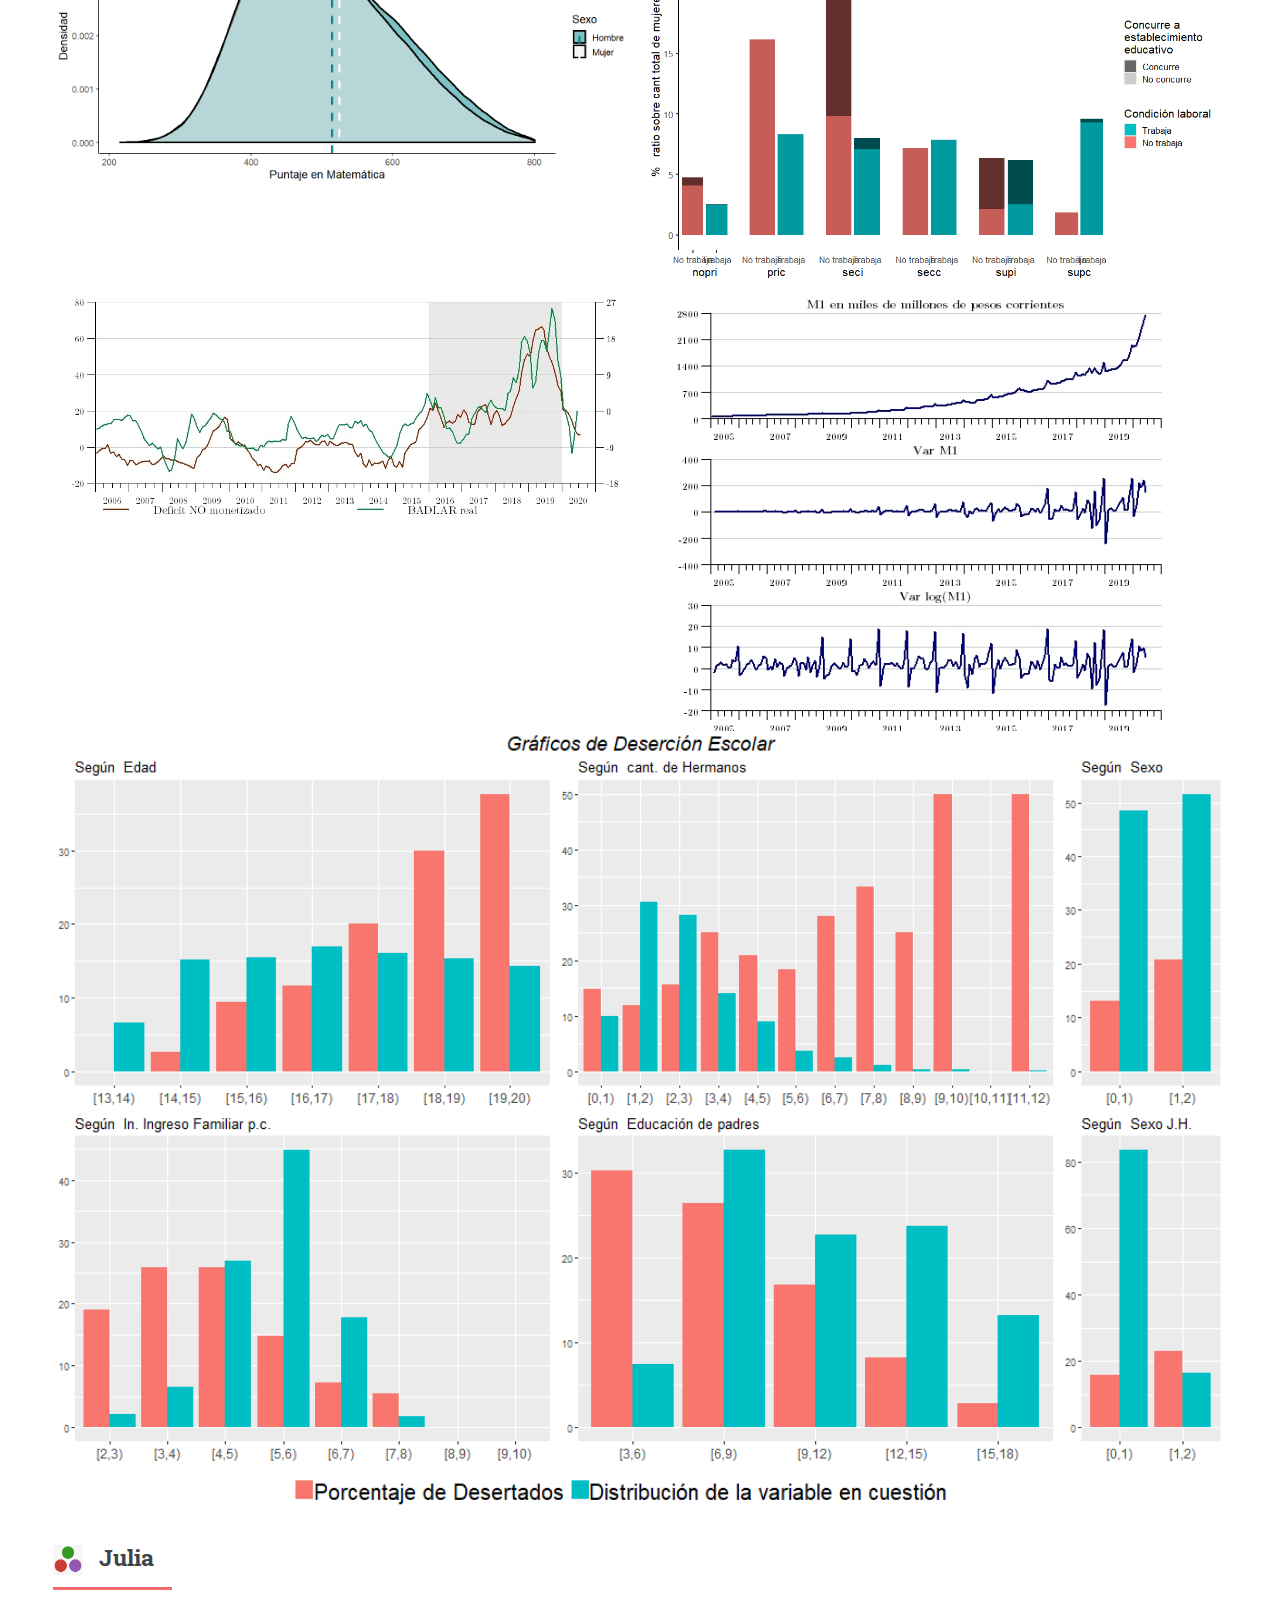
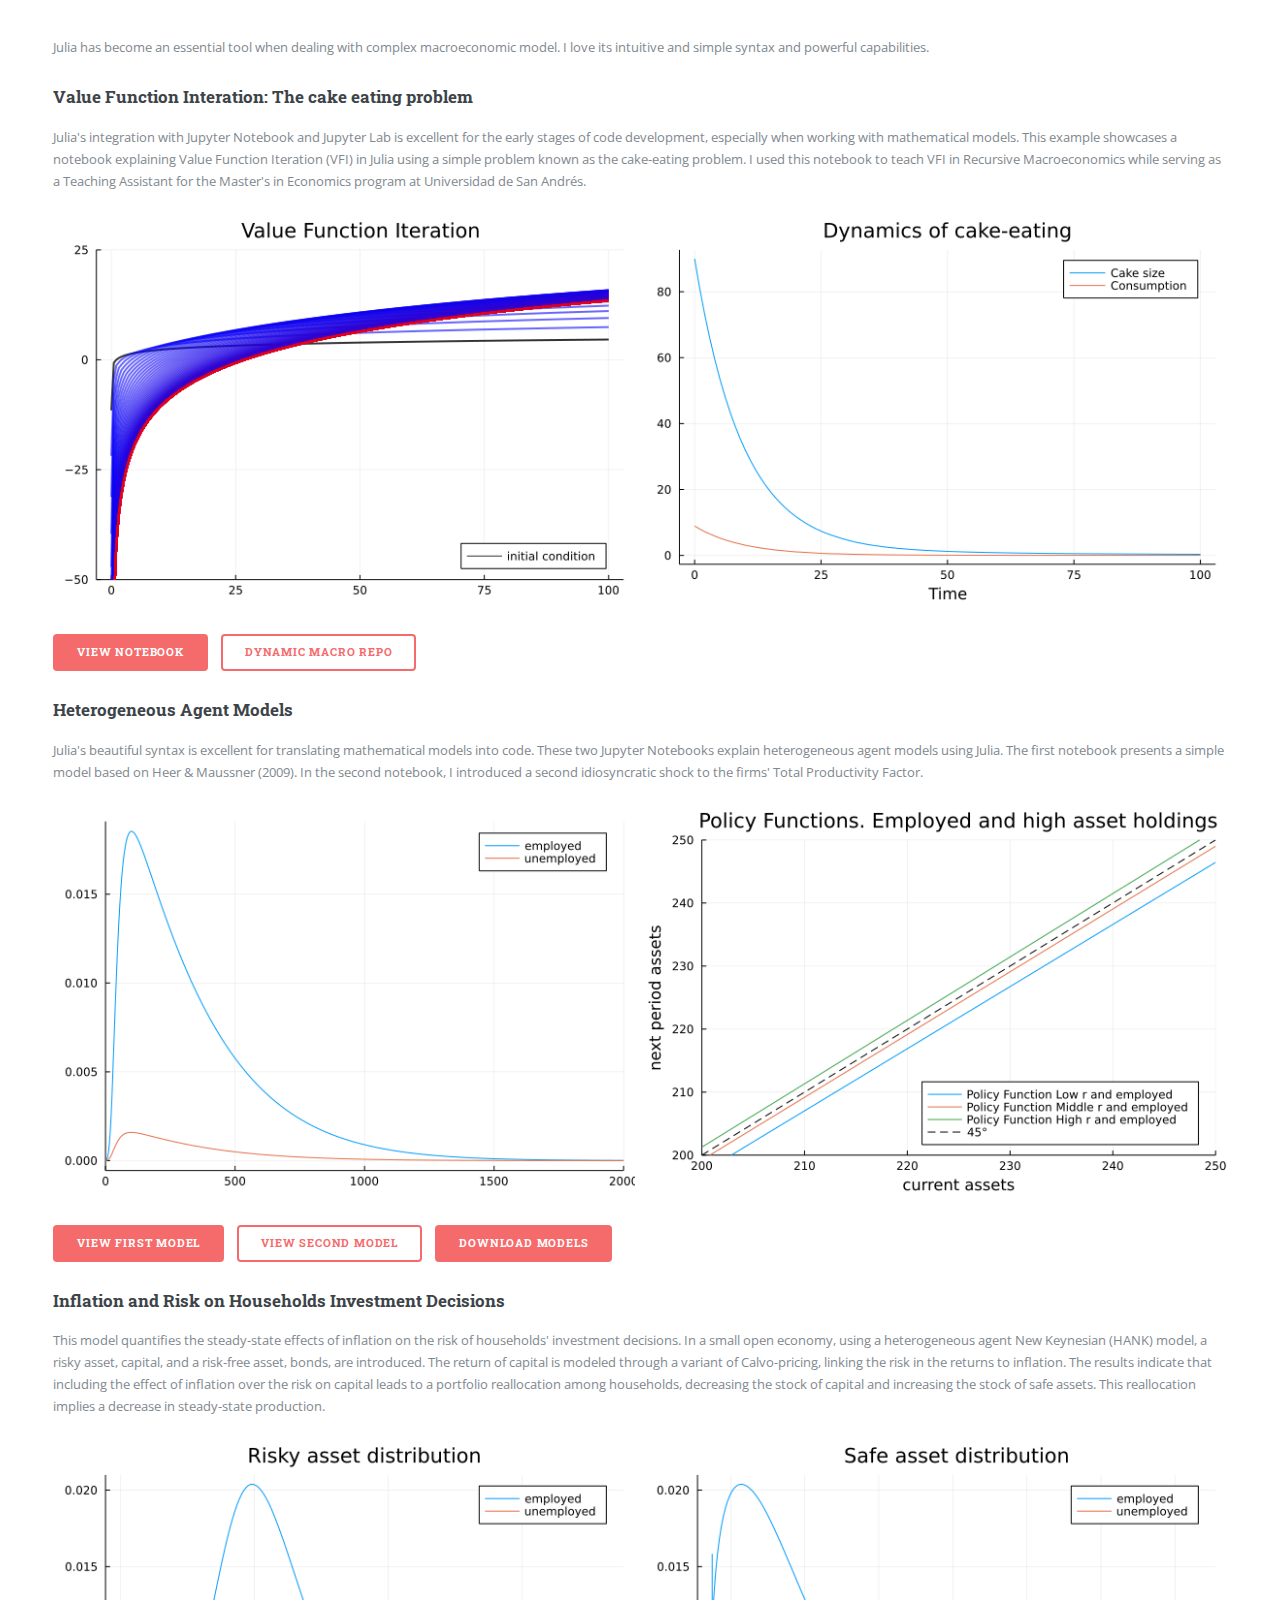
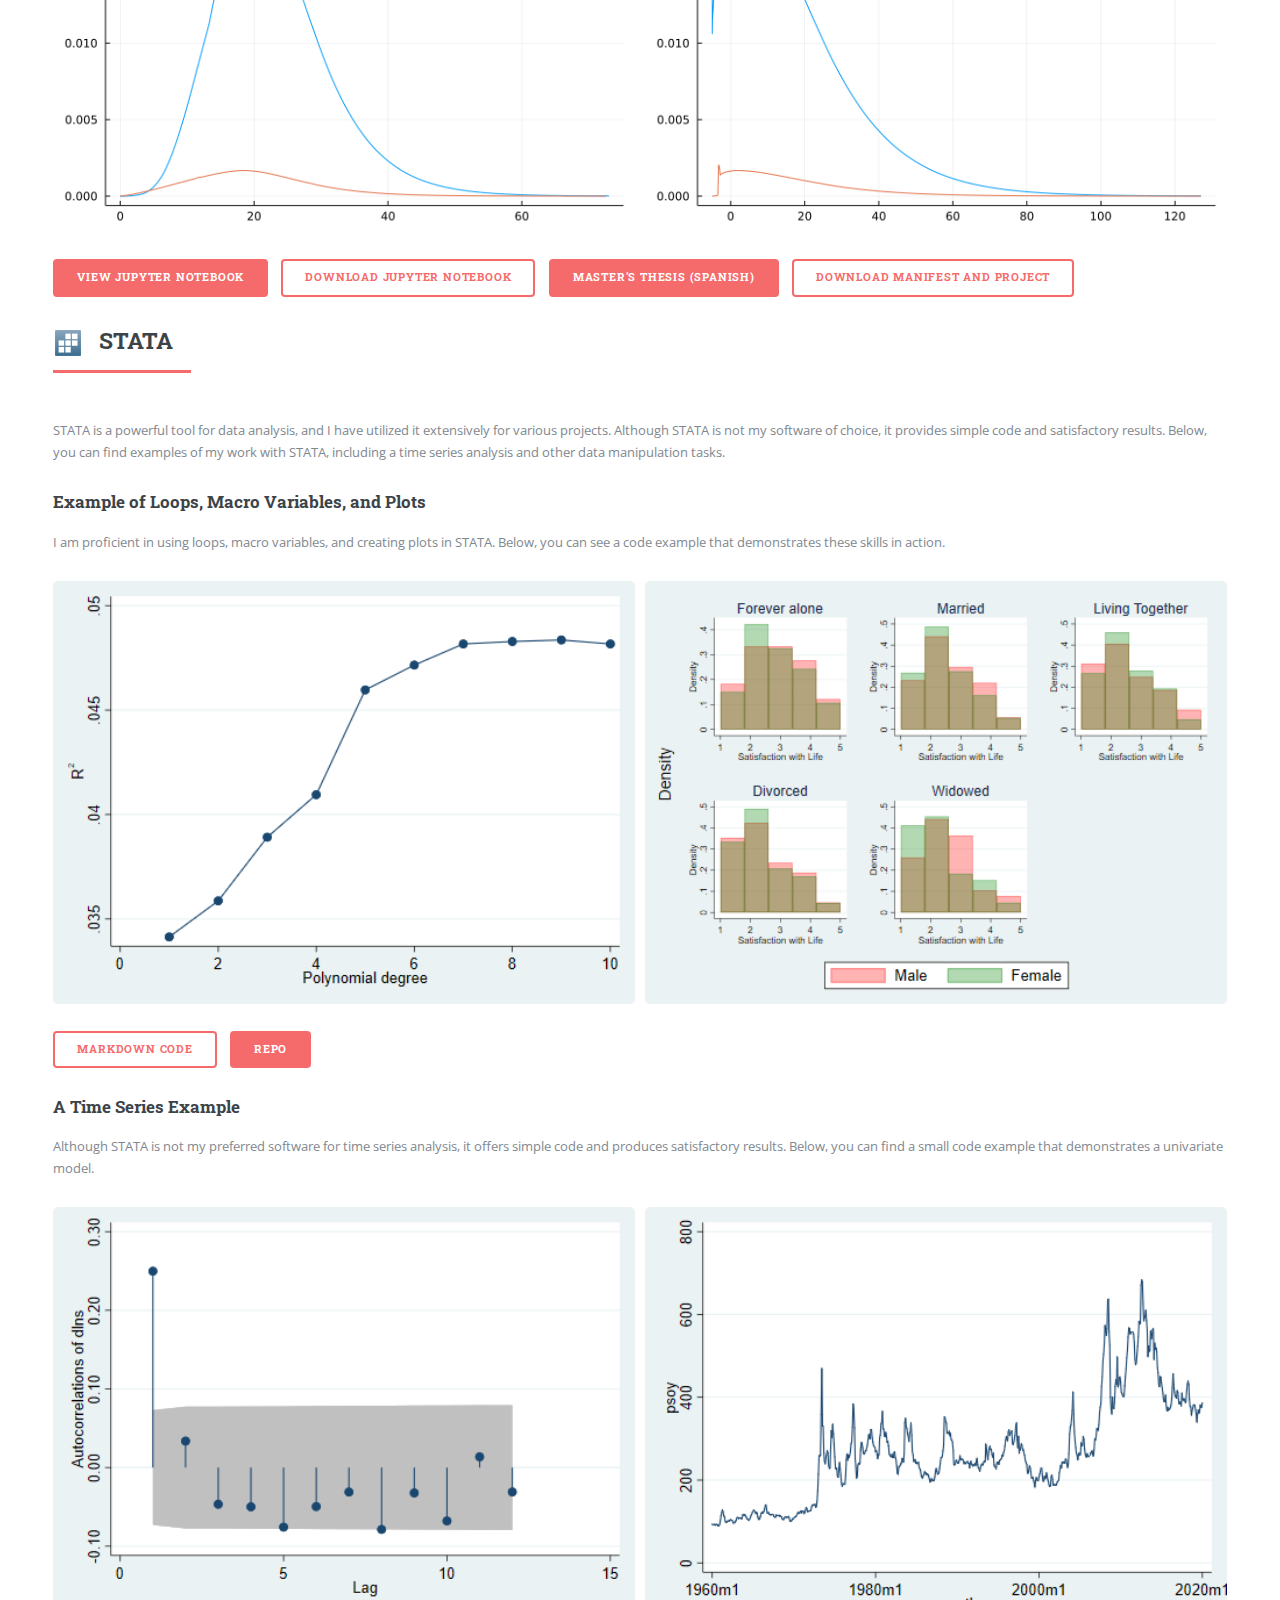
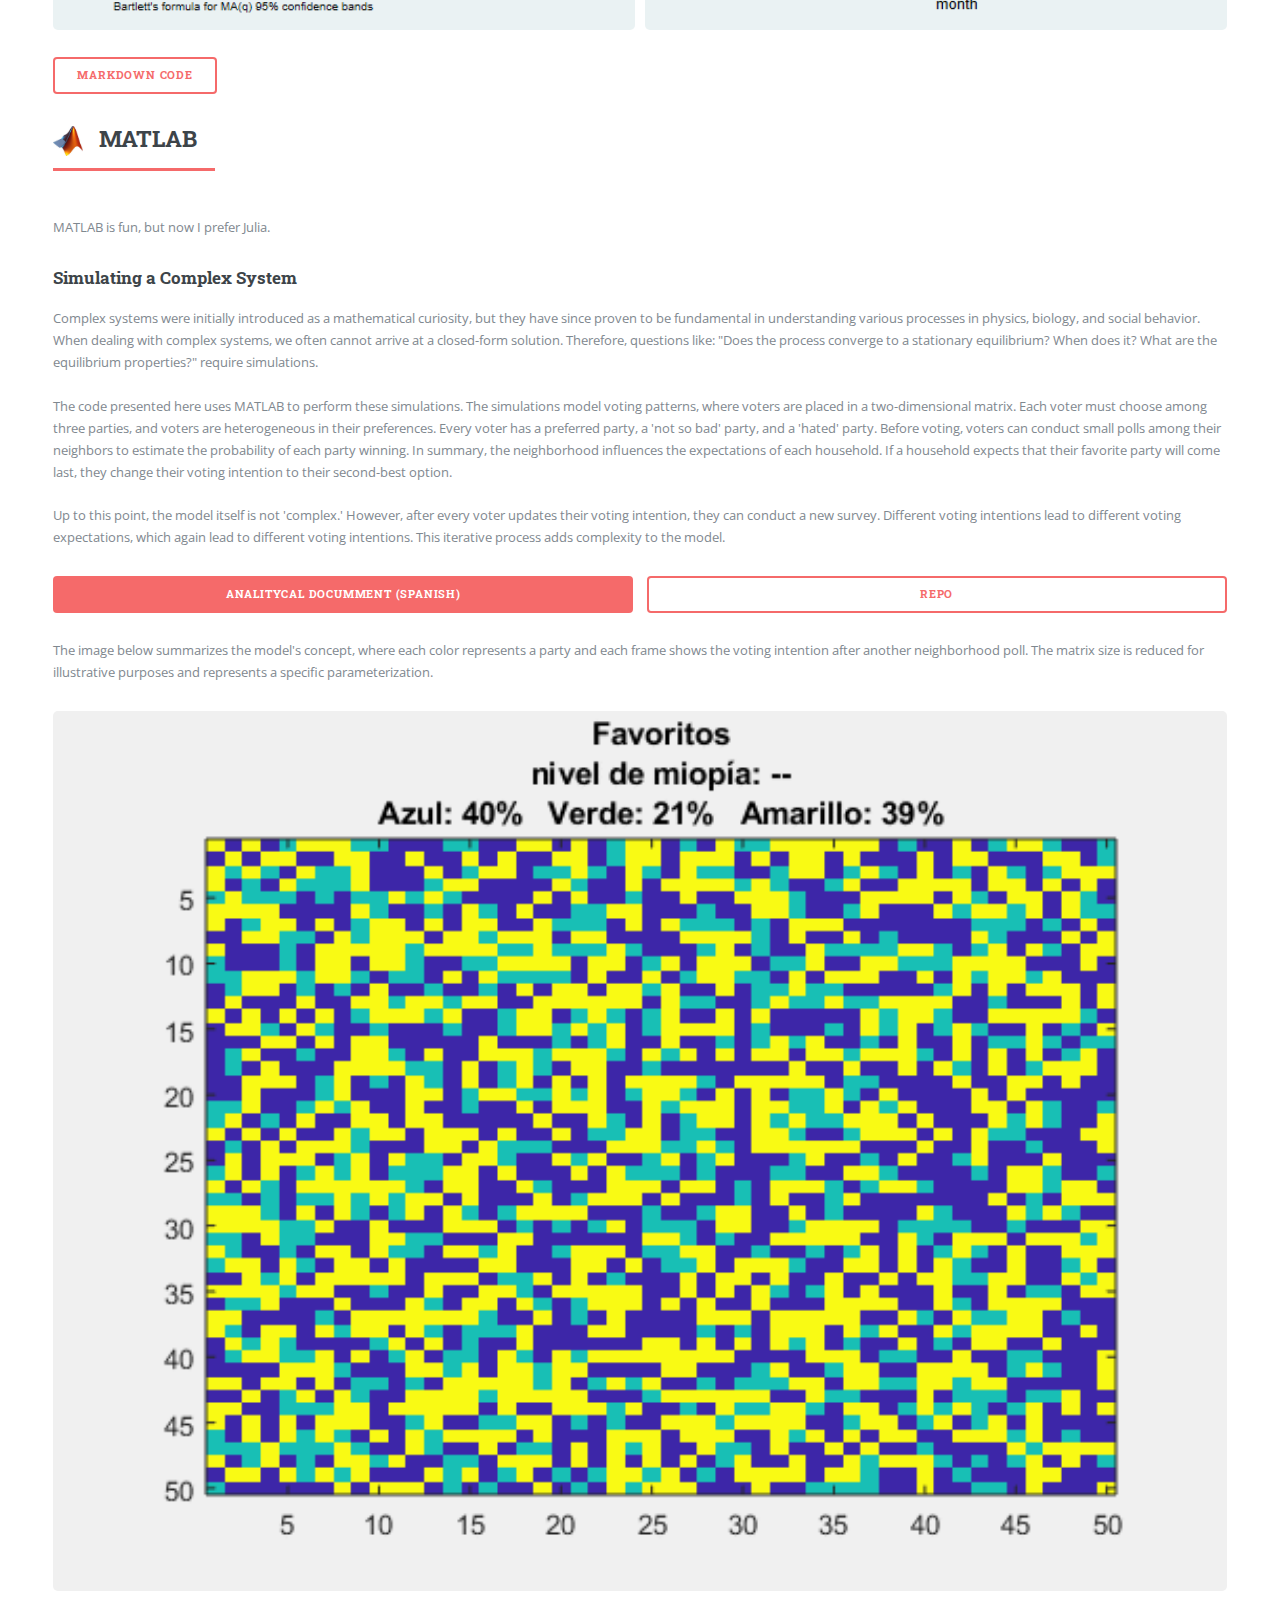
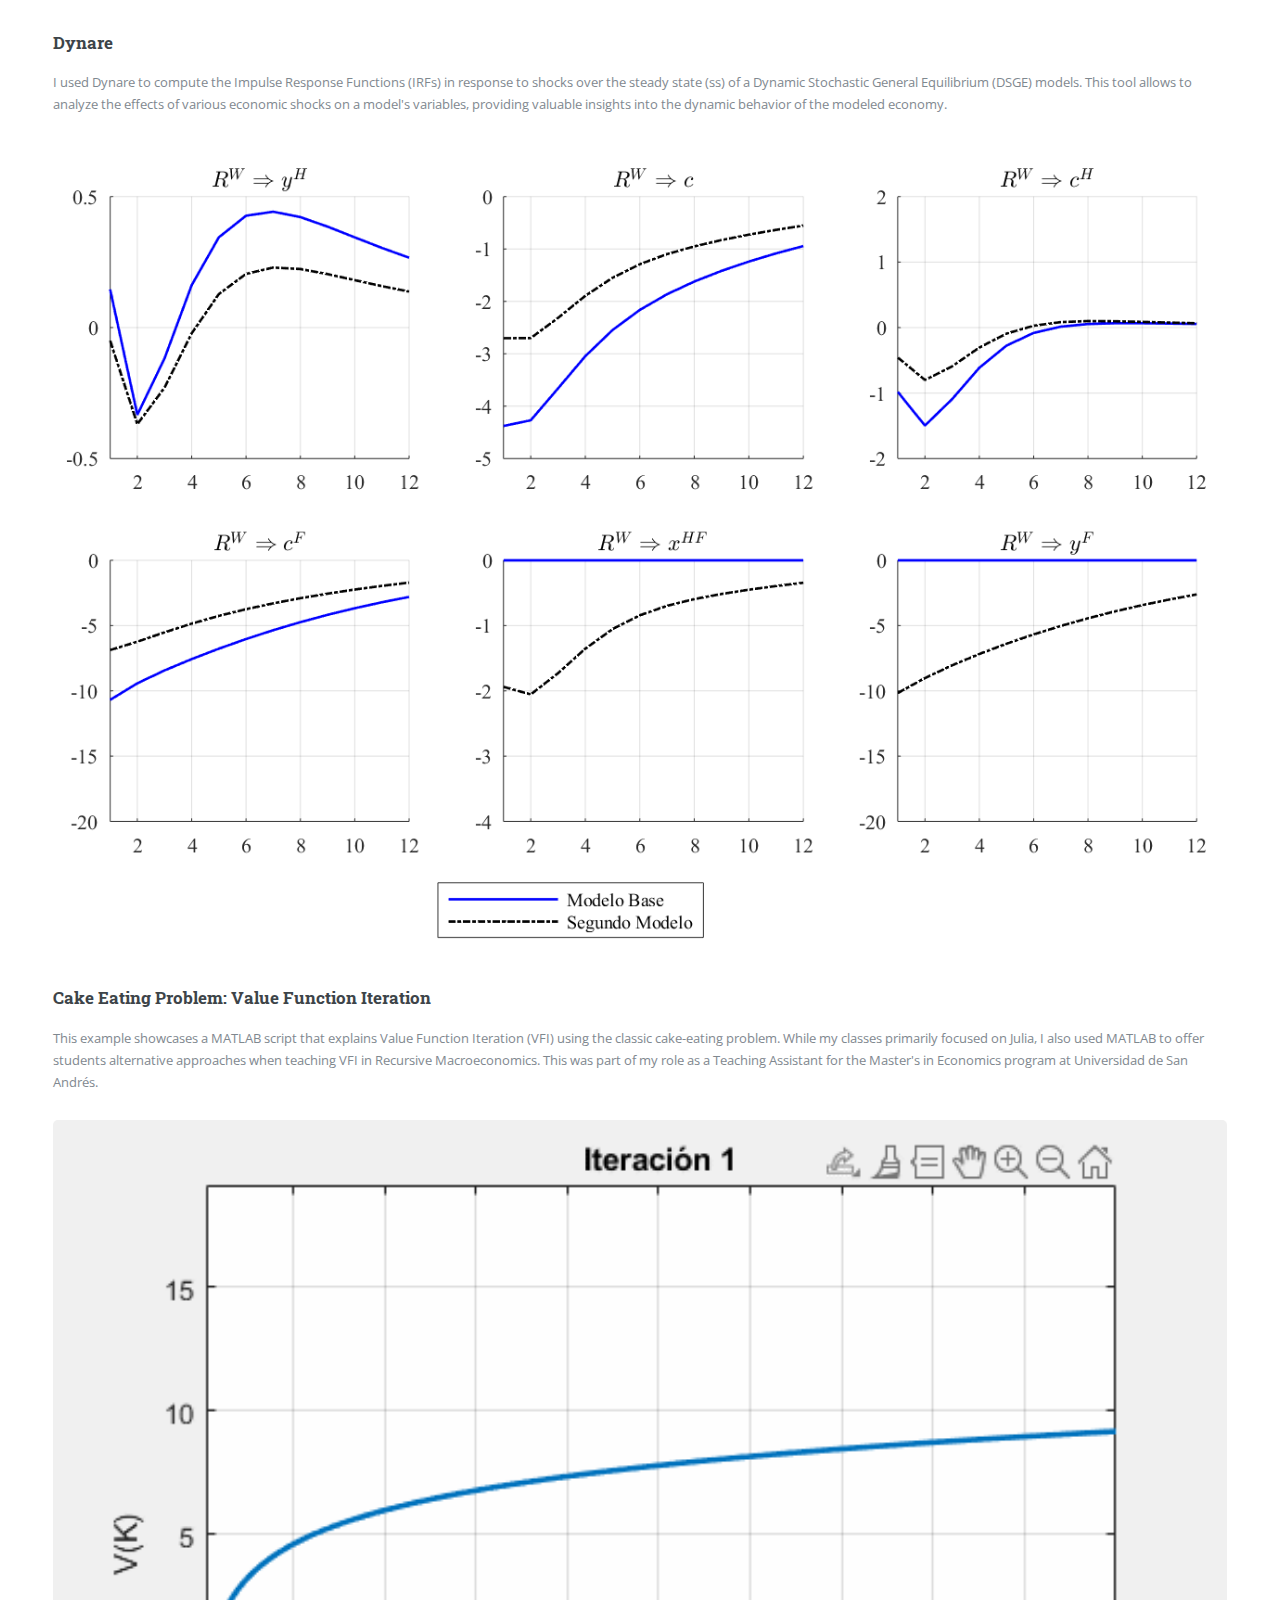
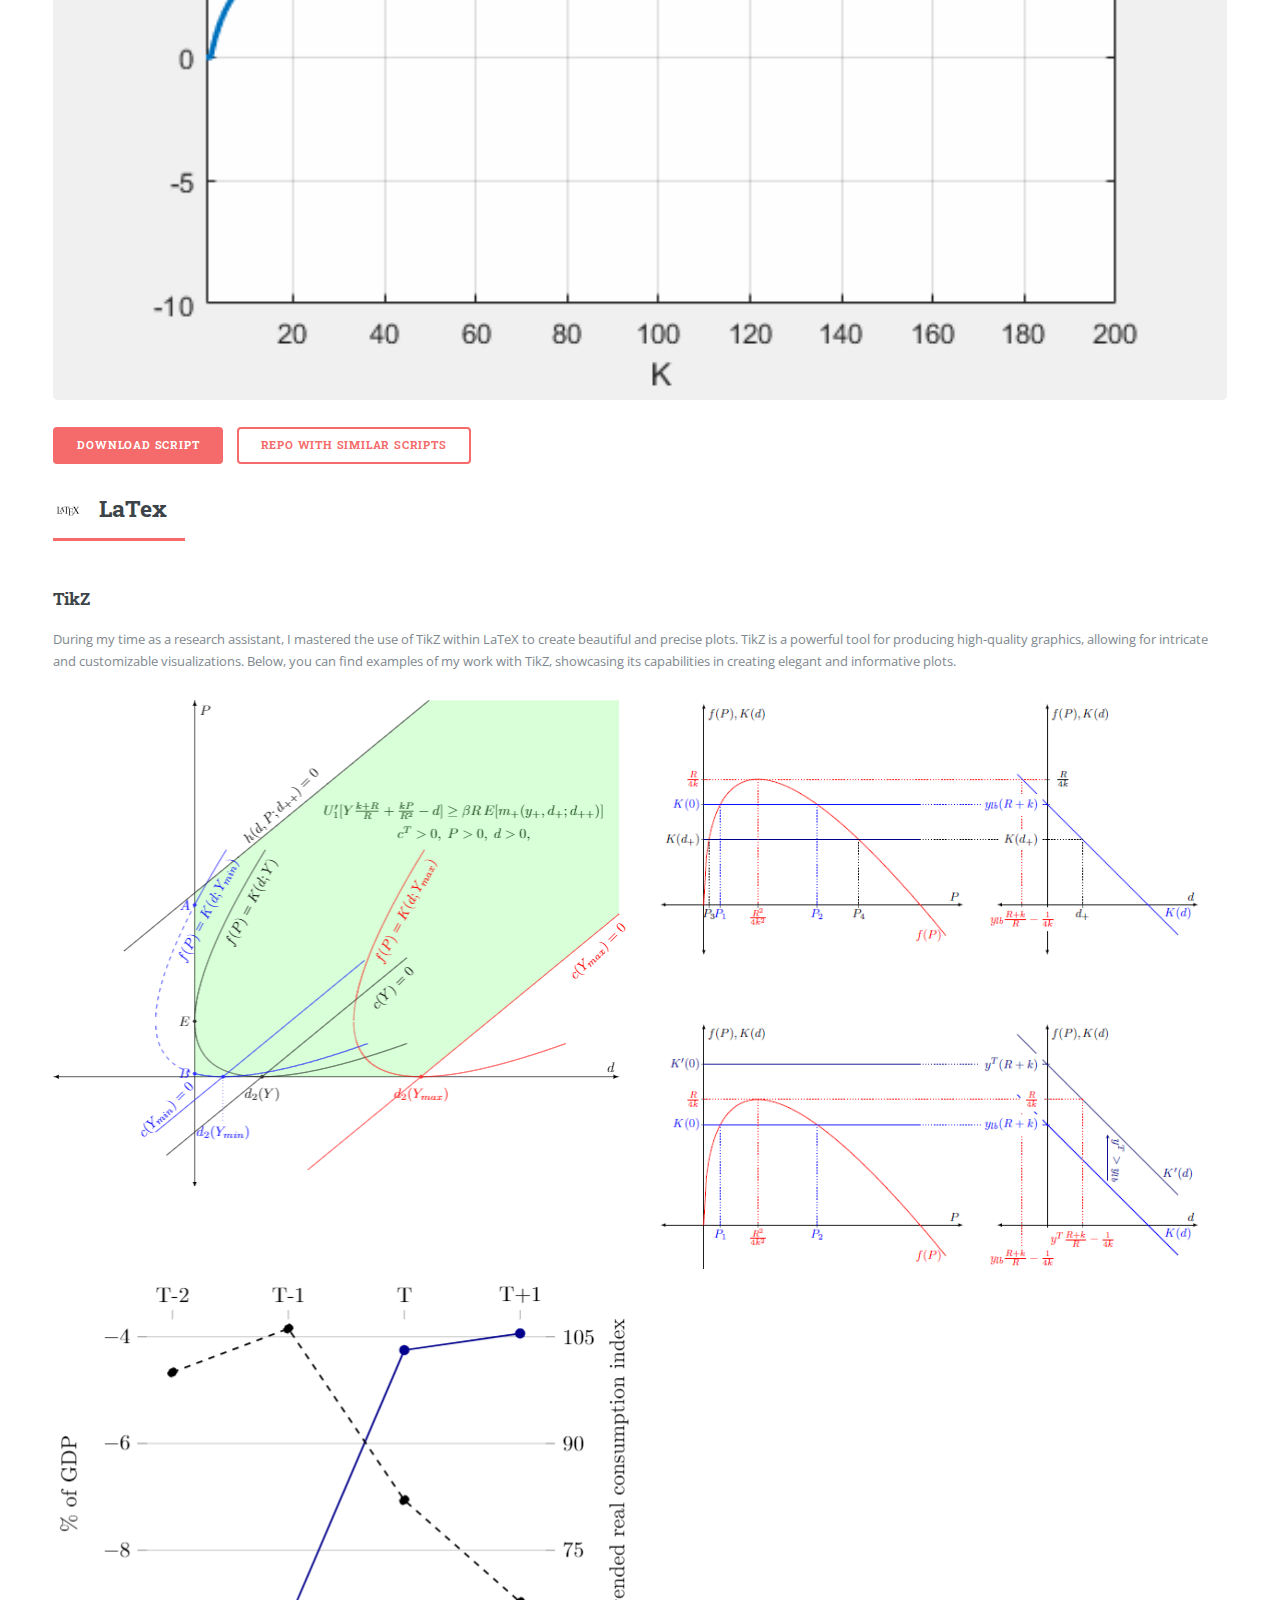
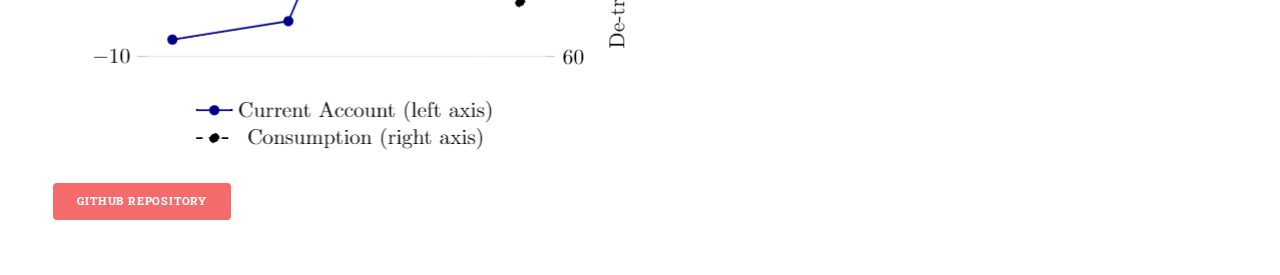
==== commit 8ebe4696: "Adjustments to the R section" ====
--- a/coding_sample.html
+++ b/coding_sample.html
@@ -192,6 +192,7 @@
               </ul>
             </div>
 
+            <!--
             <h3>Automating Data Visualization</h3>
             <p>
               The power of R and the ggplot2 package to create beautiful plots
@@ -207,8 +208,15 @@
               <img src="coding_samples/R/multiple_plots.png" alt="" />
             </span>
             <pre><code> run cool code</code></pre>
-
-            <h3>Data Visualization. Others examples</h3>
+			-->
+
+            <h3>Visualizing Data with ggplot2</h3>
+            <p>
+              The power of R and the ggplot2 package to create beautiful plots
+              is well known. This example showcases that capability,
+              demonstrating how ggplot2 can be used to create visually appealing
+              and informative visualizations.
+            </p>
             <div class="box alt">
               <div class="row gtr-50 gtr-uniform">
                 <div class="col-6">
@@ -221,7 +229,6 @@
                     ><img src="coding_samples/R/barras.png" alt=""
                   /></span>
                 </div>
-                <!-- Break -->
                 <div class="col-6">
                   <span class="image fit"
                     ><img src="coding_samples/R/gap_badlar.jpeg" alt=""
@@ -233,6 +240,9 @@
                   /></span>
                 </div>
               </div>
+              <span class="image fit">
+                <img src="coding_samples/R/multiple_plots.png" alt="" />
+              </span>
             </div>
 
             <!--                        Julia										 -->
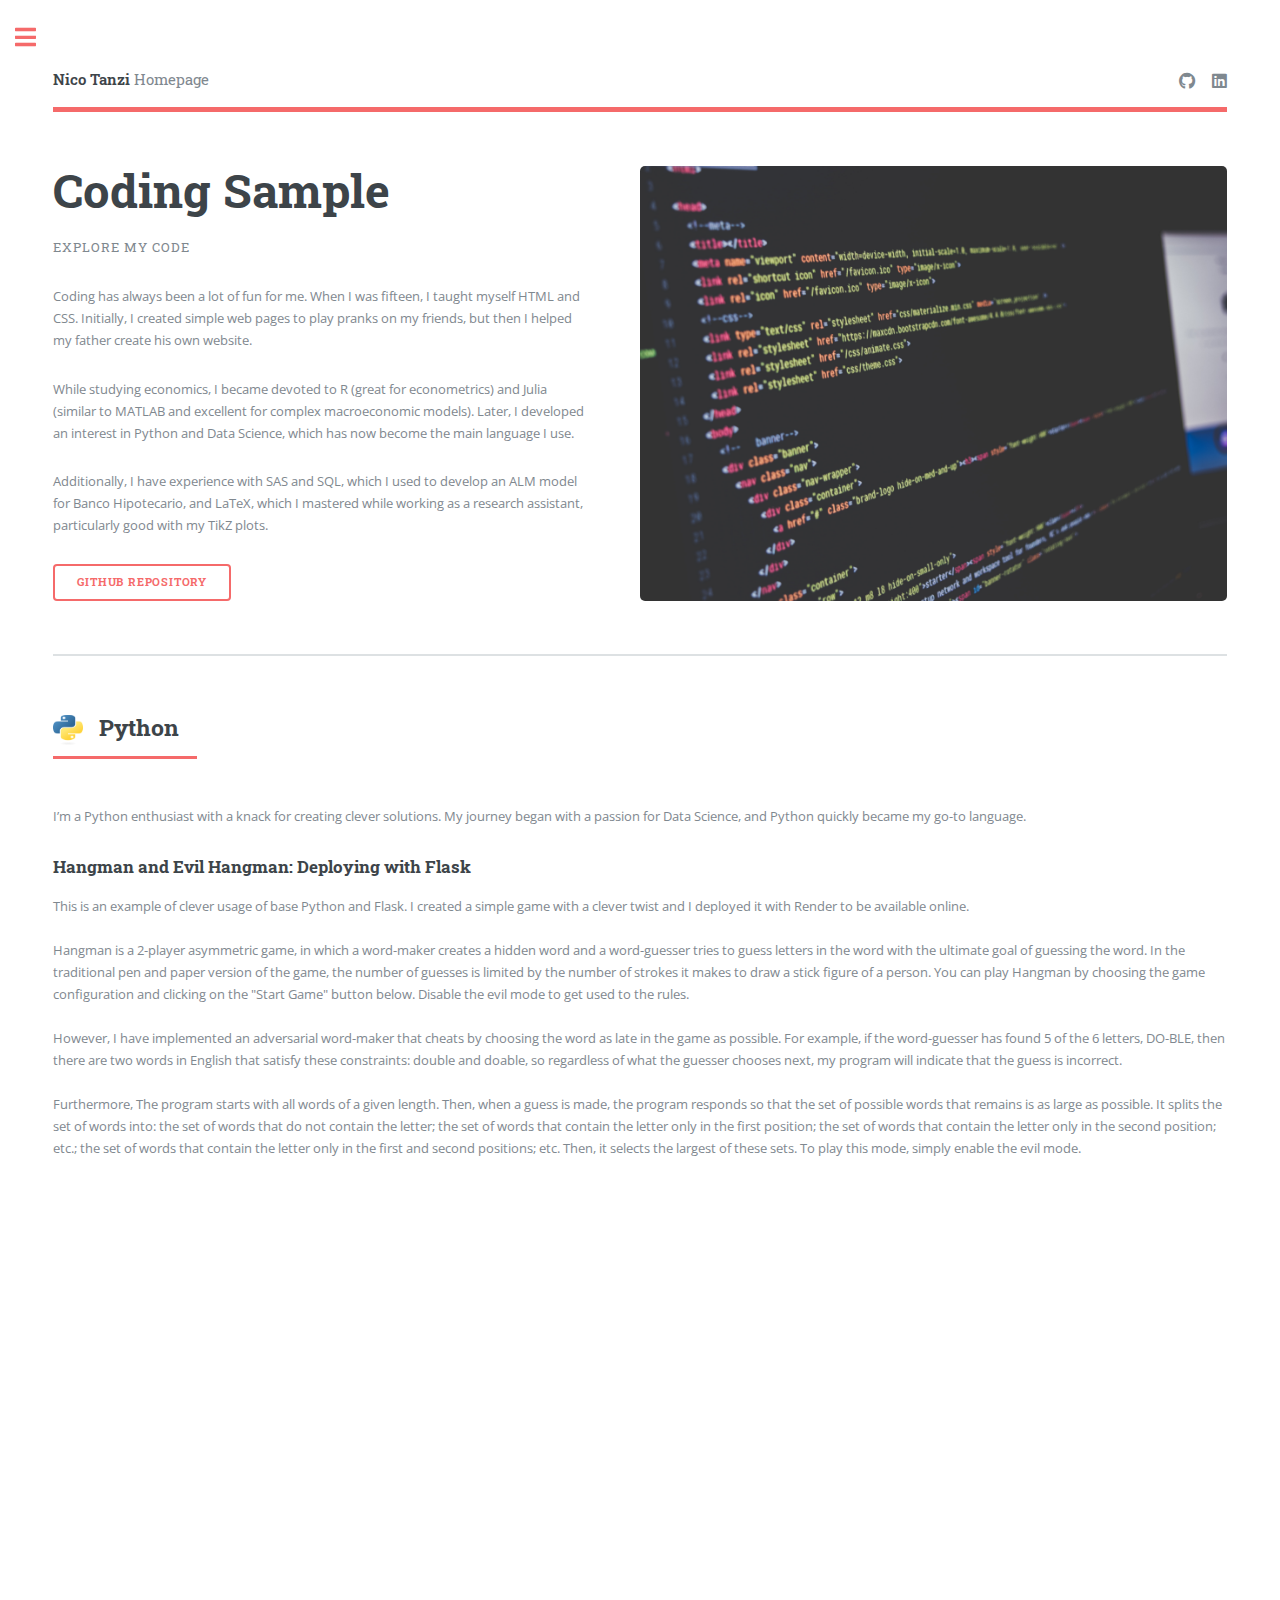
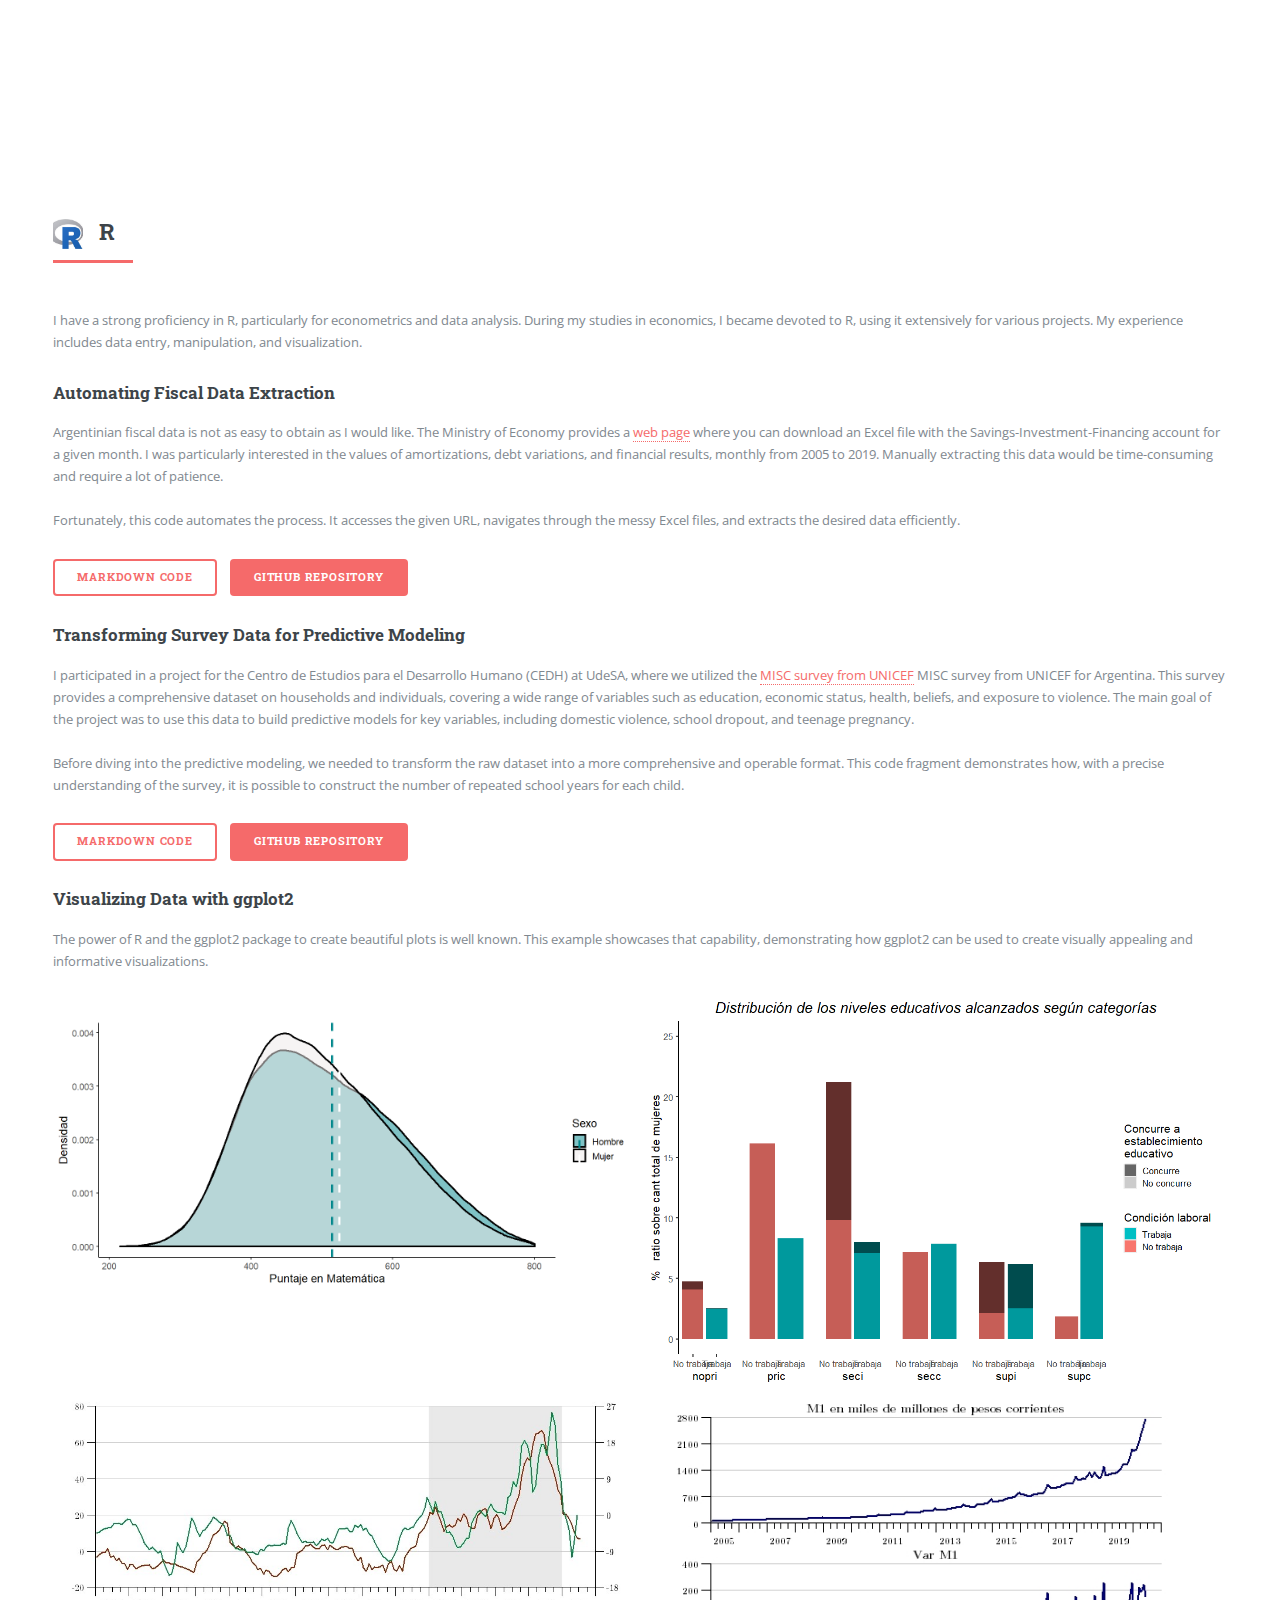
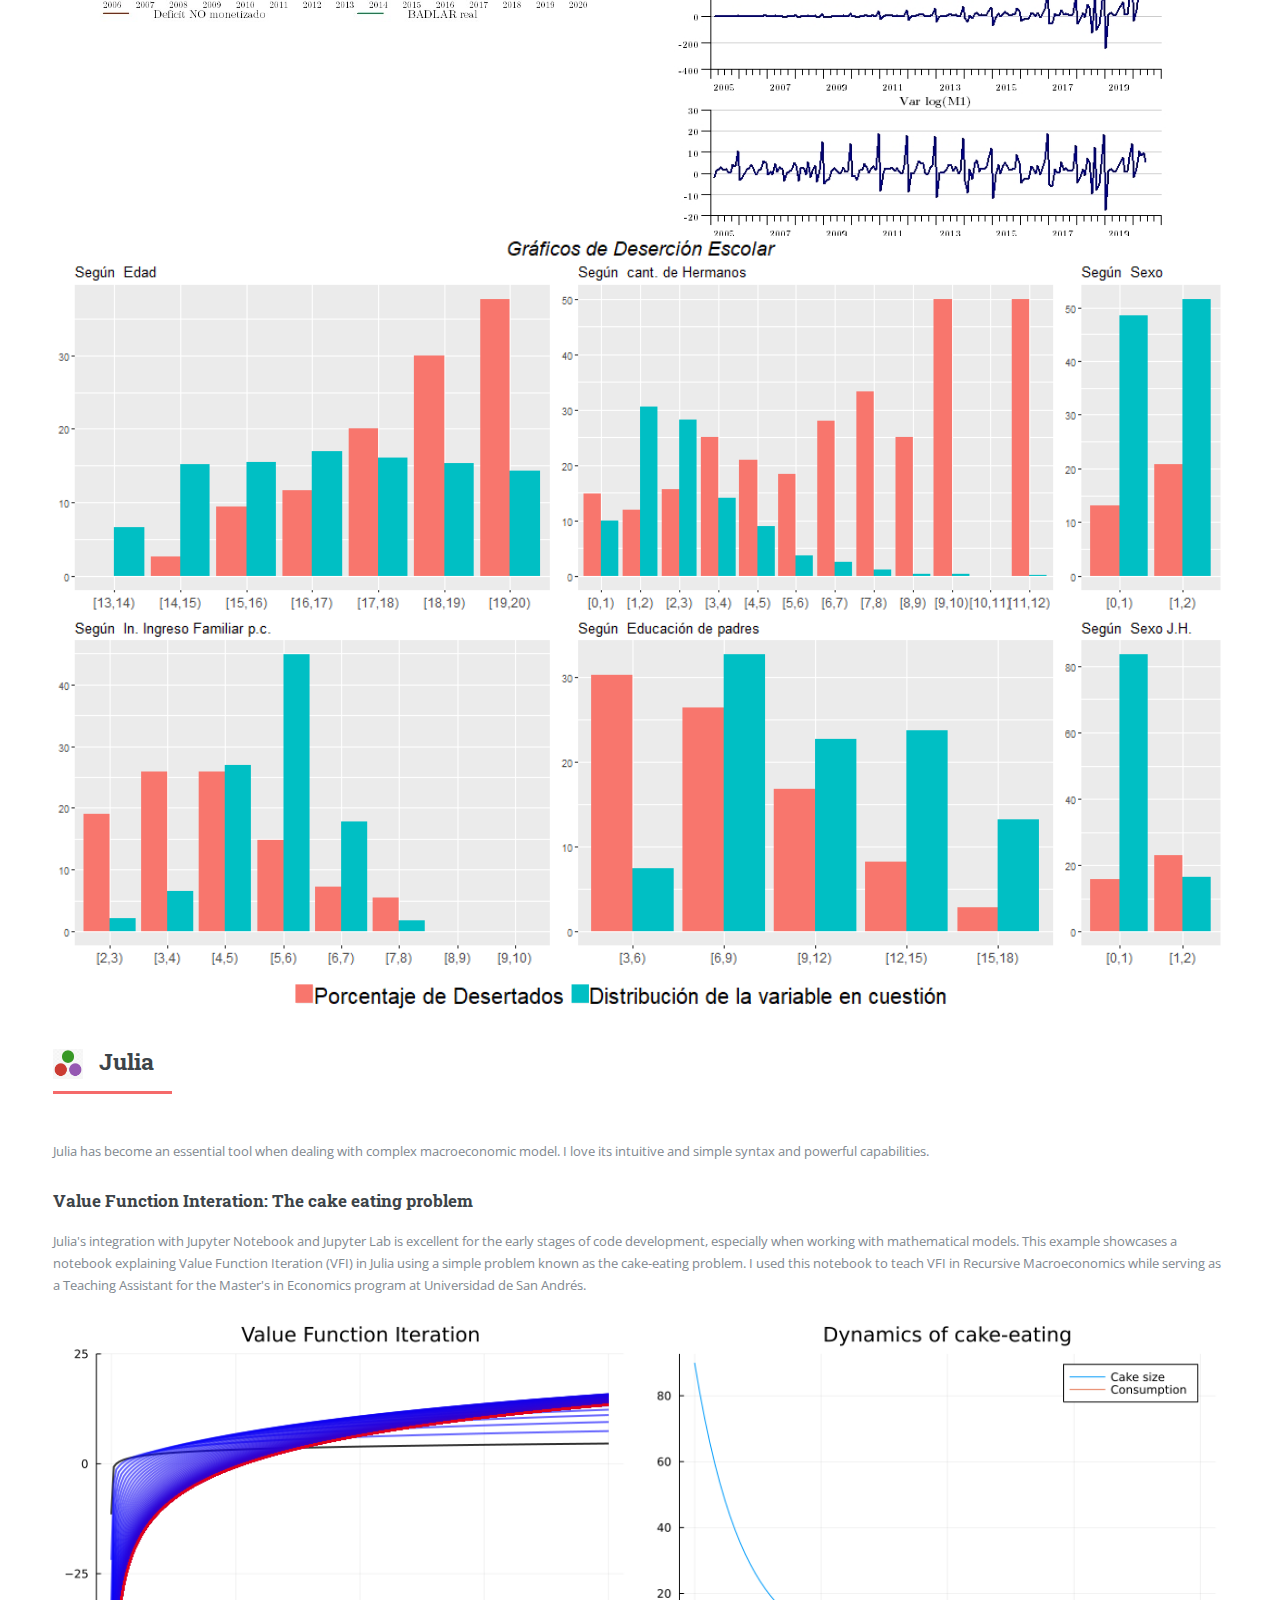
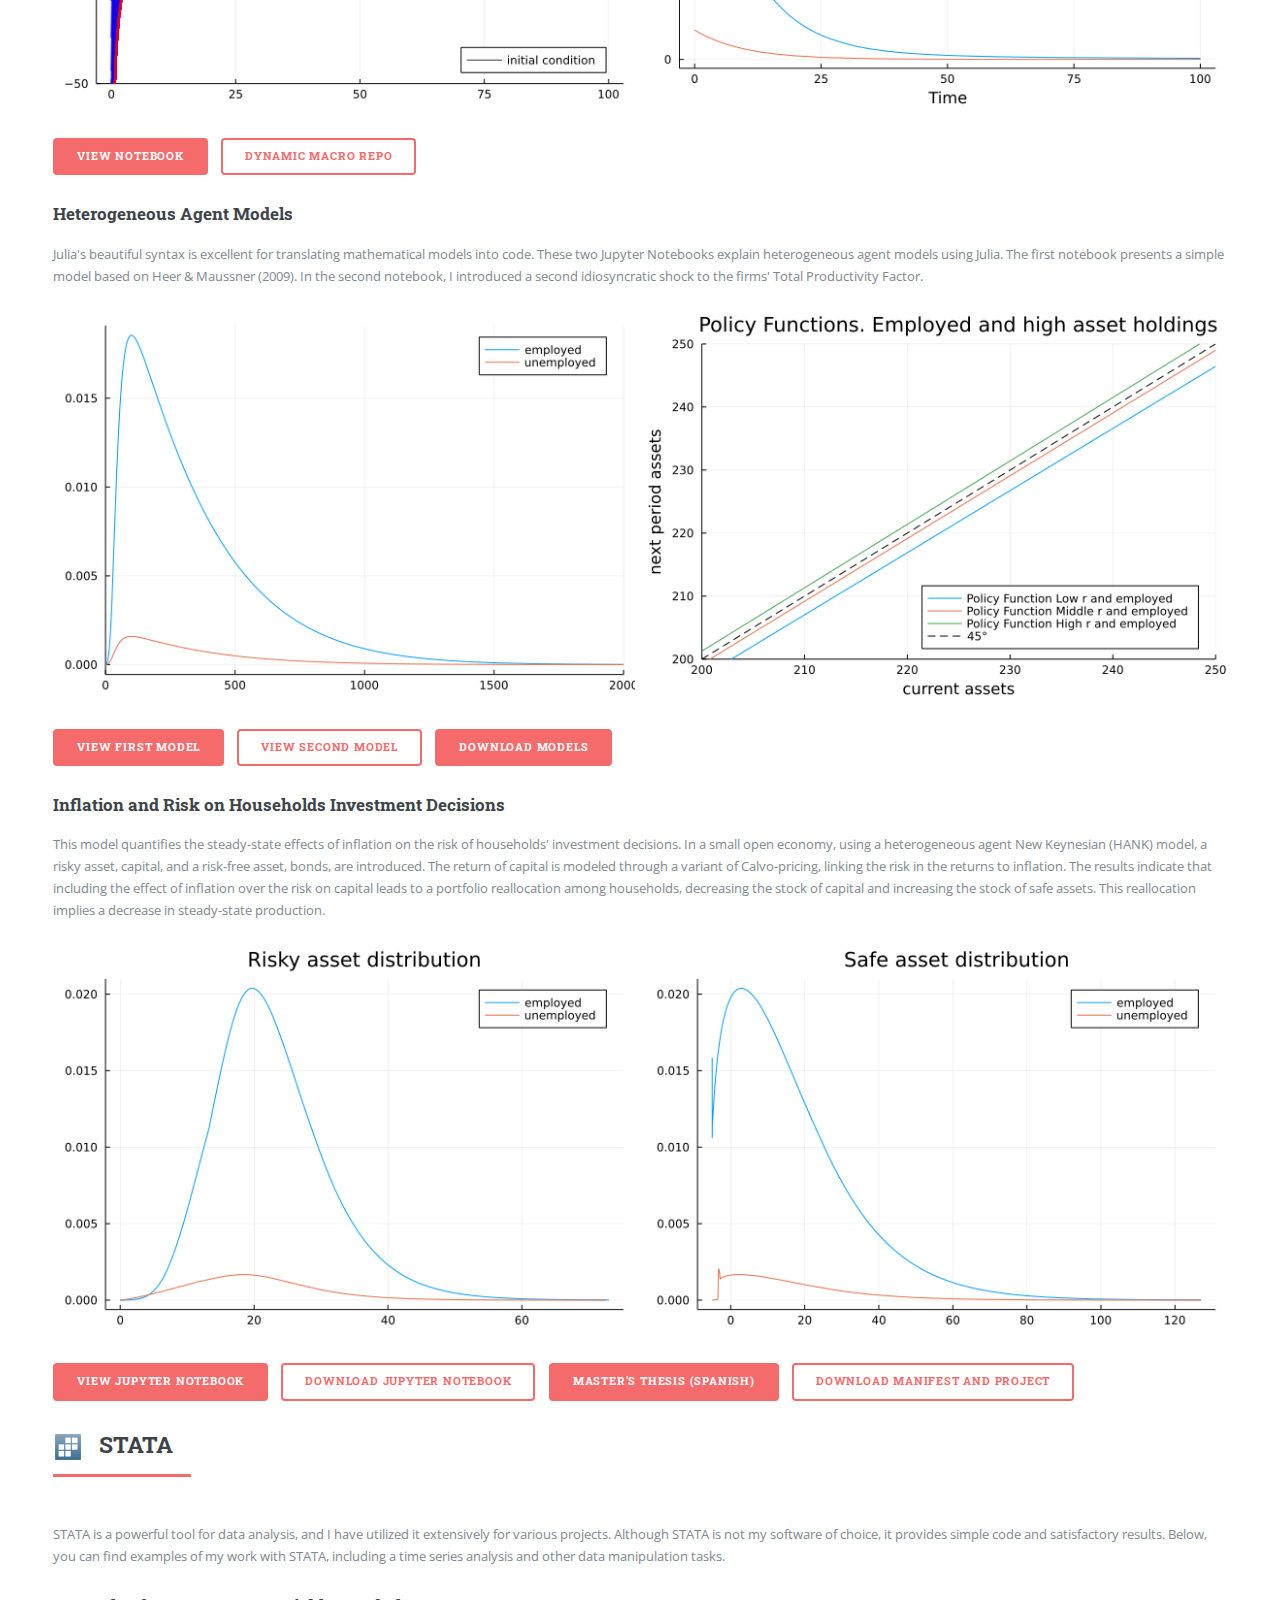
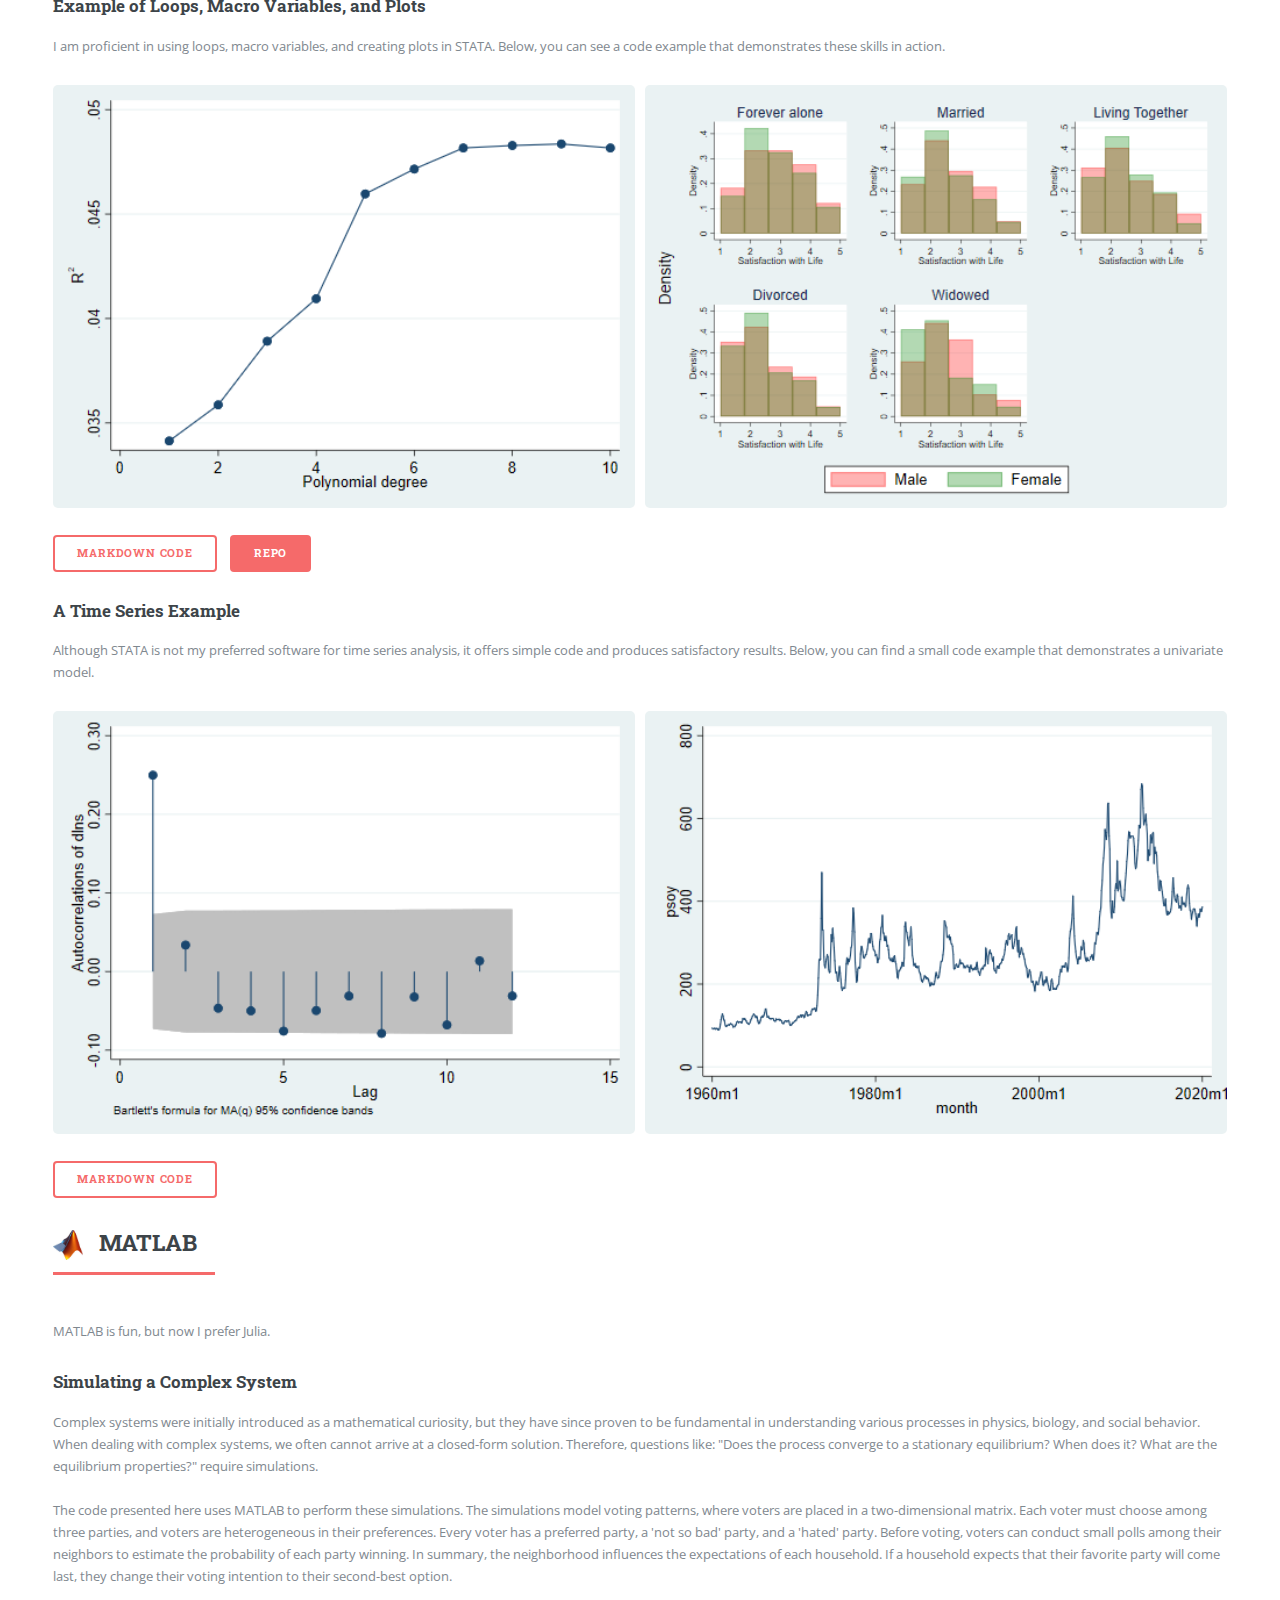
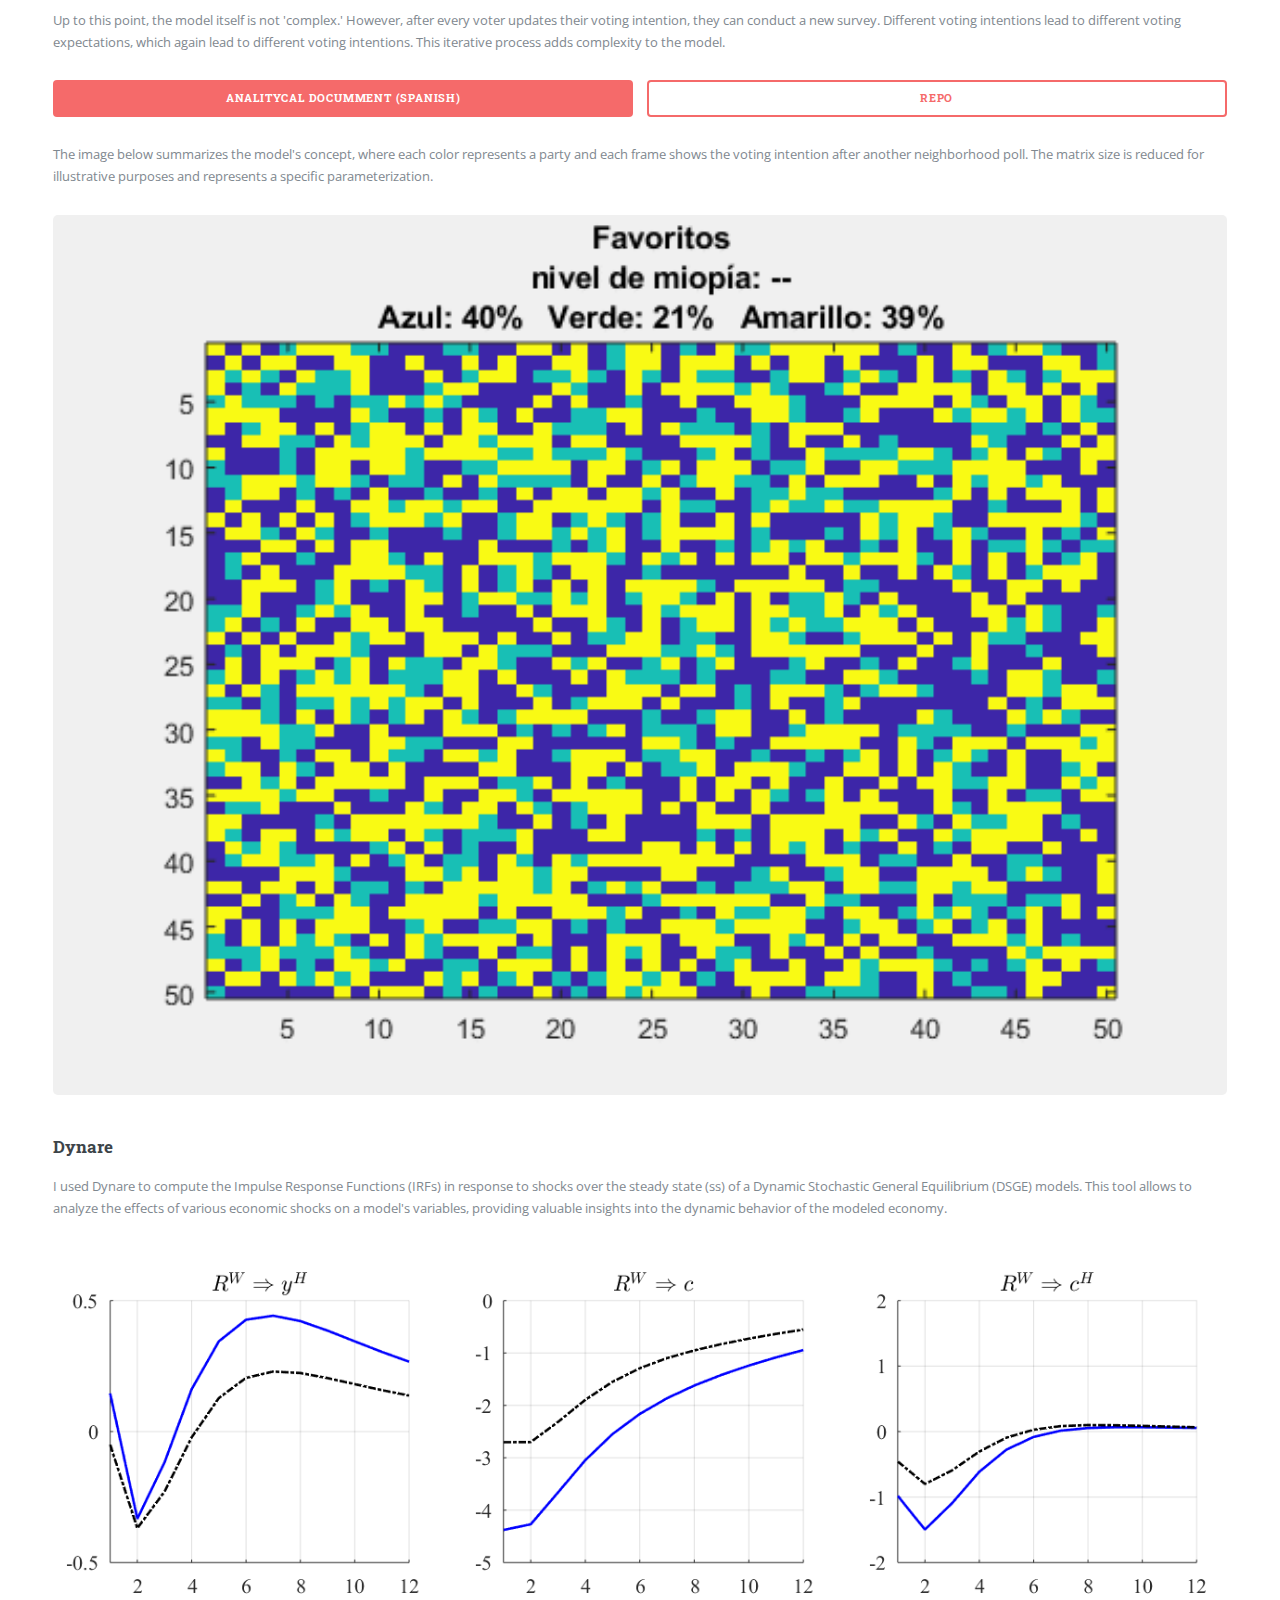
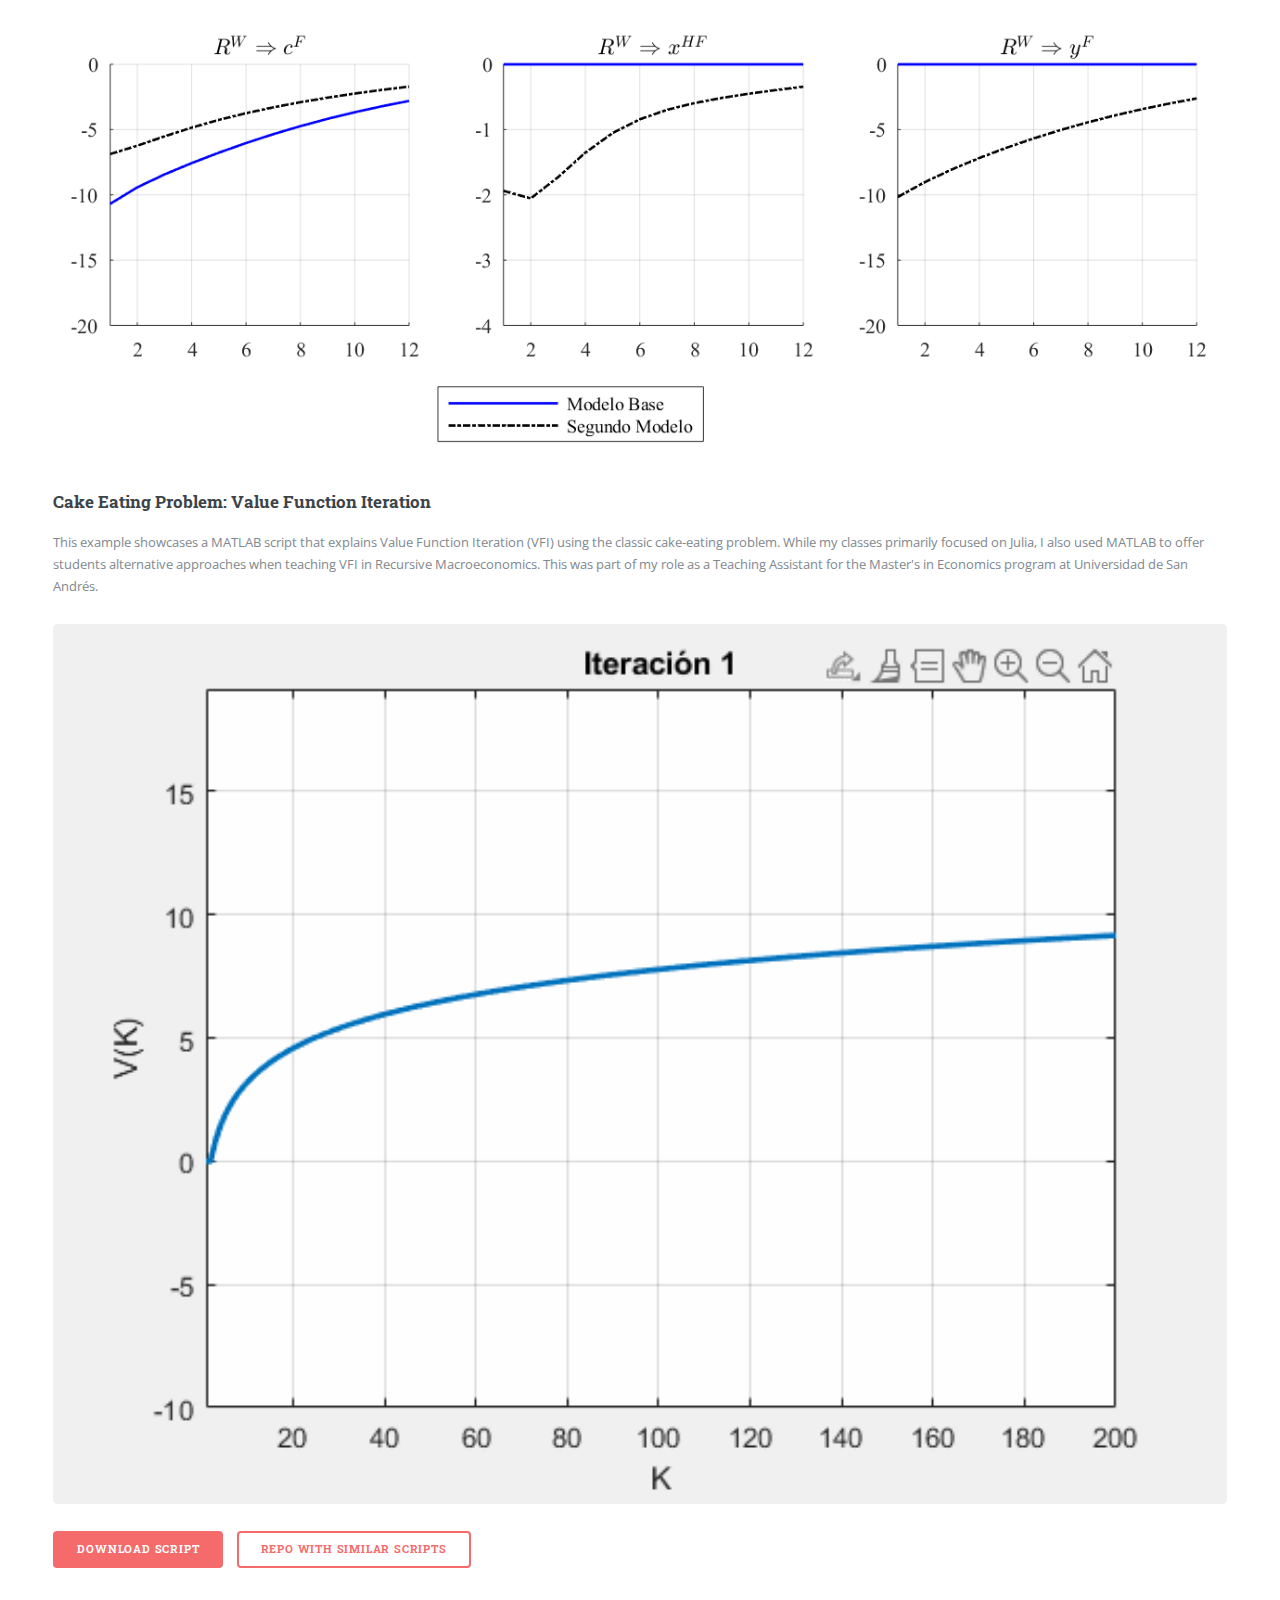
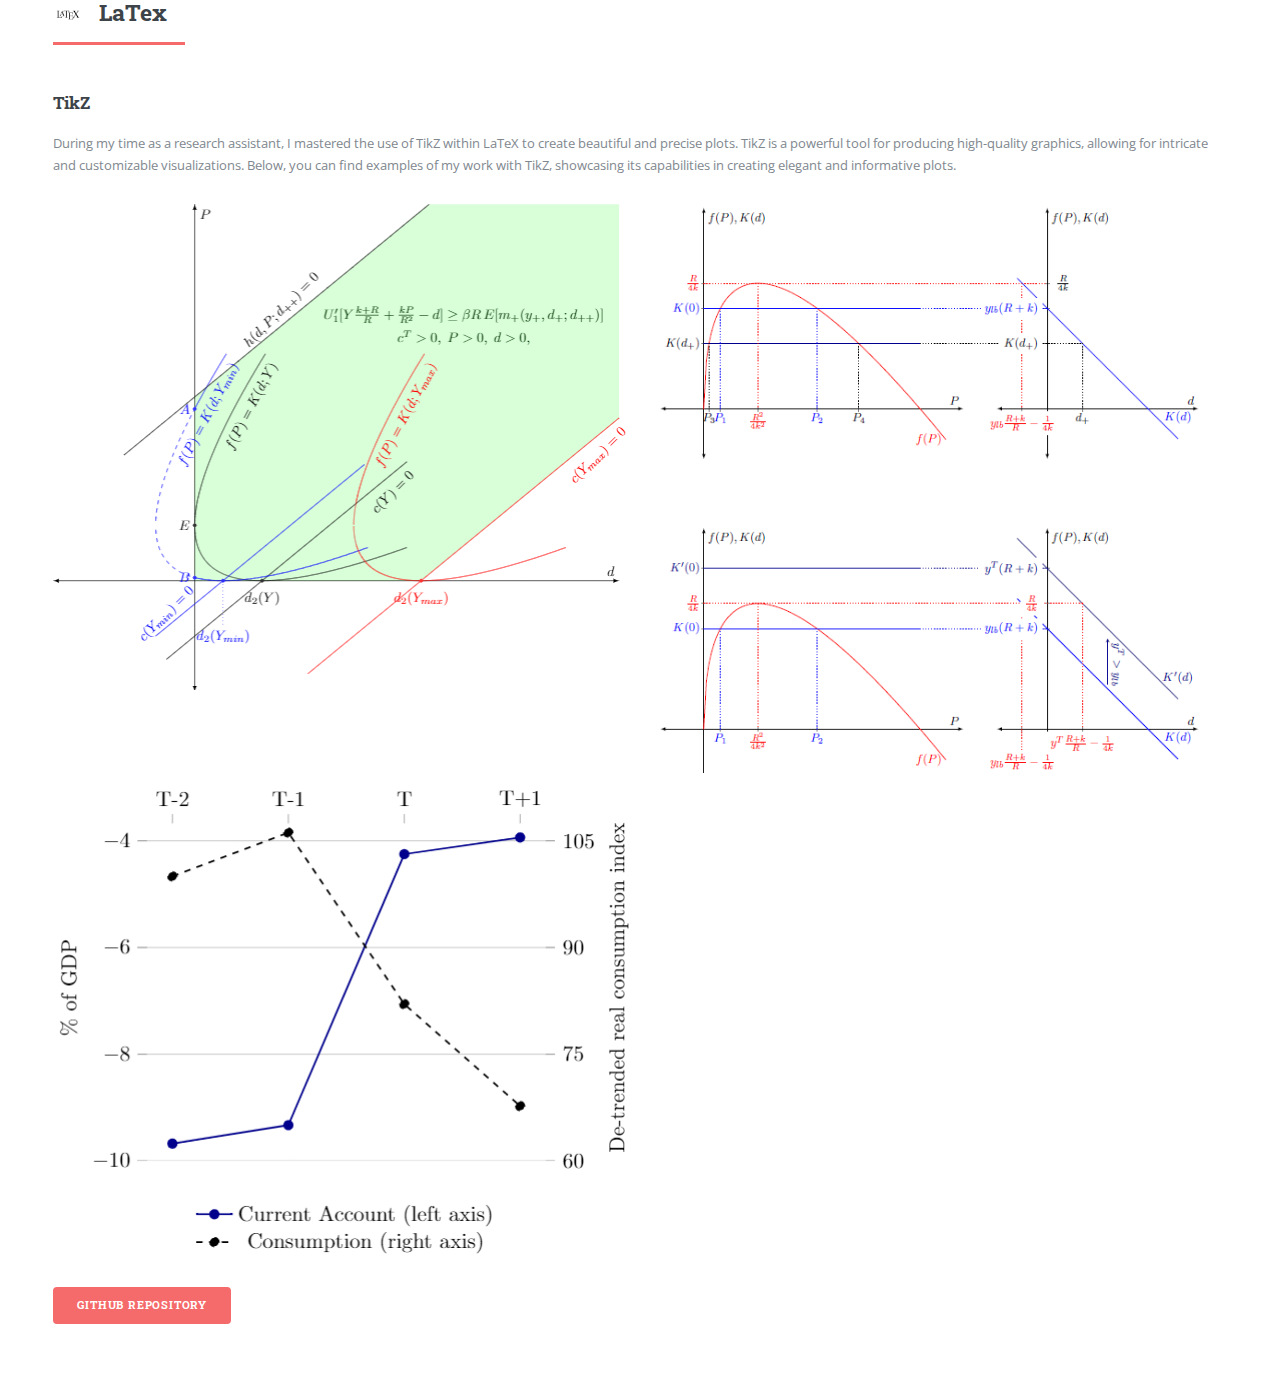
==== commit da771c70: "adding online hangman" ====
--- a/coding_sample.html
+++ b/coding_sample.html
@@ -83,9 +83,104 @@
           </section>
 
           <!-- Content -->
-
-          <!-- R -->
           <section>
+            <!-- Python -->
+            <header class="major">
+              <h2>
+                <img
+                  src="images/python_logo.png"
+                  alt="Python Logo"
+                  style="
+                    width: 30px;
+                    height: 30px;
+                    vertical-align: middle;
+                    margin-right: 10px;
+                  "
+                />
+                Python
+              </h2>
+            </header>
+            <p>
+              I’m a Python enthusiast with a knack for creating clever
+              solutions. My journey began with a passion for Data Science, and
+              Python quickly became my go-to language.
+            </p>
+
+            <h3>Hangman and Evil Hangman: Deploying with Flask</h3>
+            <p>
+              This is an example of clever usage of base Python and Flask. I
+              created a simple game with a clever twist and I deployed it with
+              Render to be available online.<br />
+              <br />
+              Hangman is a 2-player asymmetric game, in which a word-maker
+              creates a hidden word and a word-guesser tries to guess letters in
+              the word with the ultimate goal of guessing the word. In the
+              traditional pen and paper version of the game, the number of
+              guesses is limited by the number of strokes it makes to draw a
+              stick figure of a person. You can play Hangman by choosing the
+              game configuration and clicking on the "Start Game" button below.
+              Disable the evil mode to get used to the rules.<br />
+              <br />
+              However, I have implemented an adversarial word-maker that cheats
+              by choosing the word as late in the game as possible. For example,
+              if the word-guesser has found 5 of the 6 letters, DO-BLE, then
+              there are two words in English that satisfy these constraints:
+              double and doable, so regardless of what the guesser chooses next,
+              my program will indicate that the guess is incorrect.
+              <br /><br />
+              Furthermore, The program starts with all words of a given length.
+              Then, when a guess is made, the program responds so that the set
+              of possible words that remains is as large as possible. It splits
+              the set of words into: the set of words that do not contain the
+              letter; the set of words that contain the letter only in the first
+              position; the set of words that contain the letter only in the
+              second position; etc.; the set of words that contain the letter
+              only in the first and second positions; etc. Then, it selects the
+              largest of these sets. To play this mode, simply enable the evil
+              mode.
+            </p>
+            <!-- Embed Hangman Game -->
+            <div style="text-align: center; margin: 20px 0">
+              <iframe
+                src="https://online-hangman.onrender.com/"
+                style="border: none; width: 100%; height: 600px"
+                title="Hangman Game"
+              >
+              </iframe>
+            </div>
+
+            <!--
+            <h3>Computer Vision: Convolutions vs. Transformers</h3>
+            <p>Comparing two alternatives in pyTorch.</p>
+            <div class="col-6 col-12-small">
+              <ul class="actions">
+                <li>
+                  <a
+                    target="_blank"
+                    rel="noopener noreferrer"
+                    href="https://github.com/nicotanzi/"
+                    class="button fit"
+                    >Repo</a
+                  >
+                </li>
+                <li>
+                  <a
+                    target="_blank"
+                    rel="noopener noreferrer"
+                    href="#"
+                    class="button primary fit"
+                    >Nothing</a
+                  >
+                </li>
+              </ul>
+            </div>
+
+            <h3>The U shape thing.</h3>
+            <p>Description of the U shape thing.</p>
+            <pre><code> run cool code</code></pre>
+            -->
+
+            <!-- R -->
             <header class="major">
               <h2>
                 <img
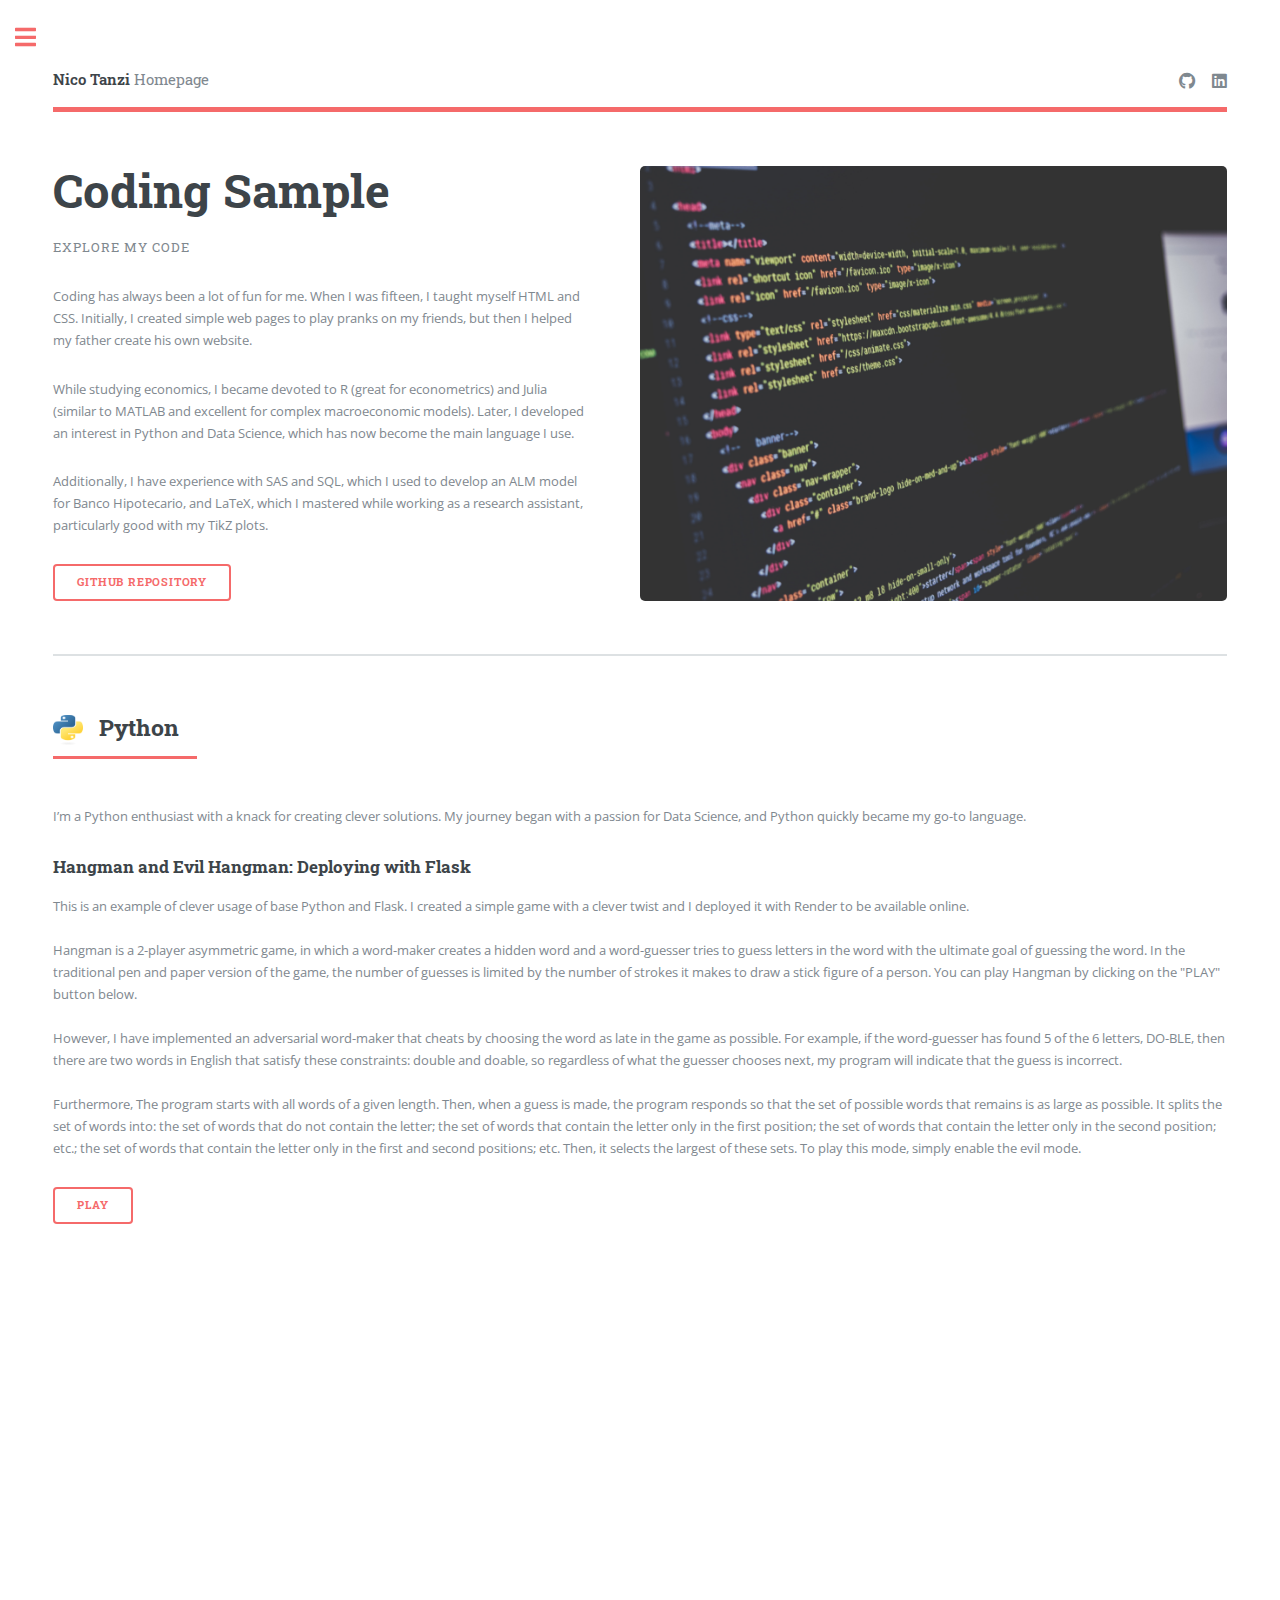
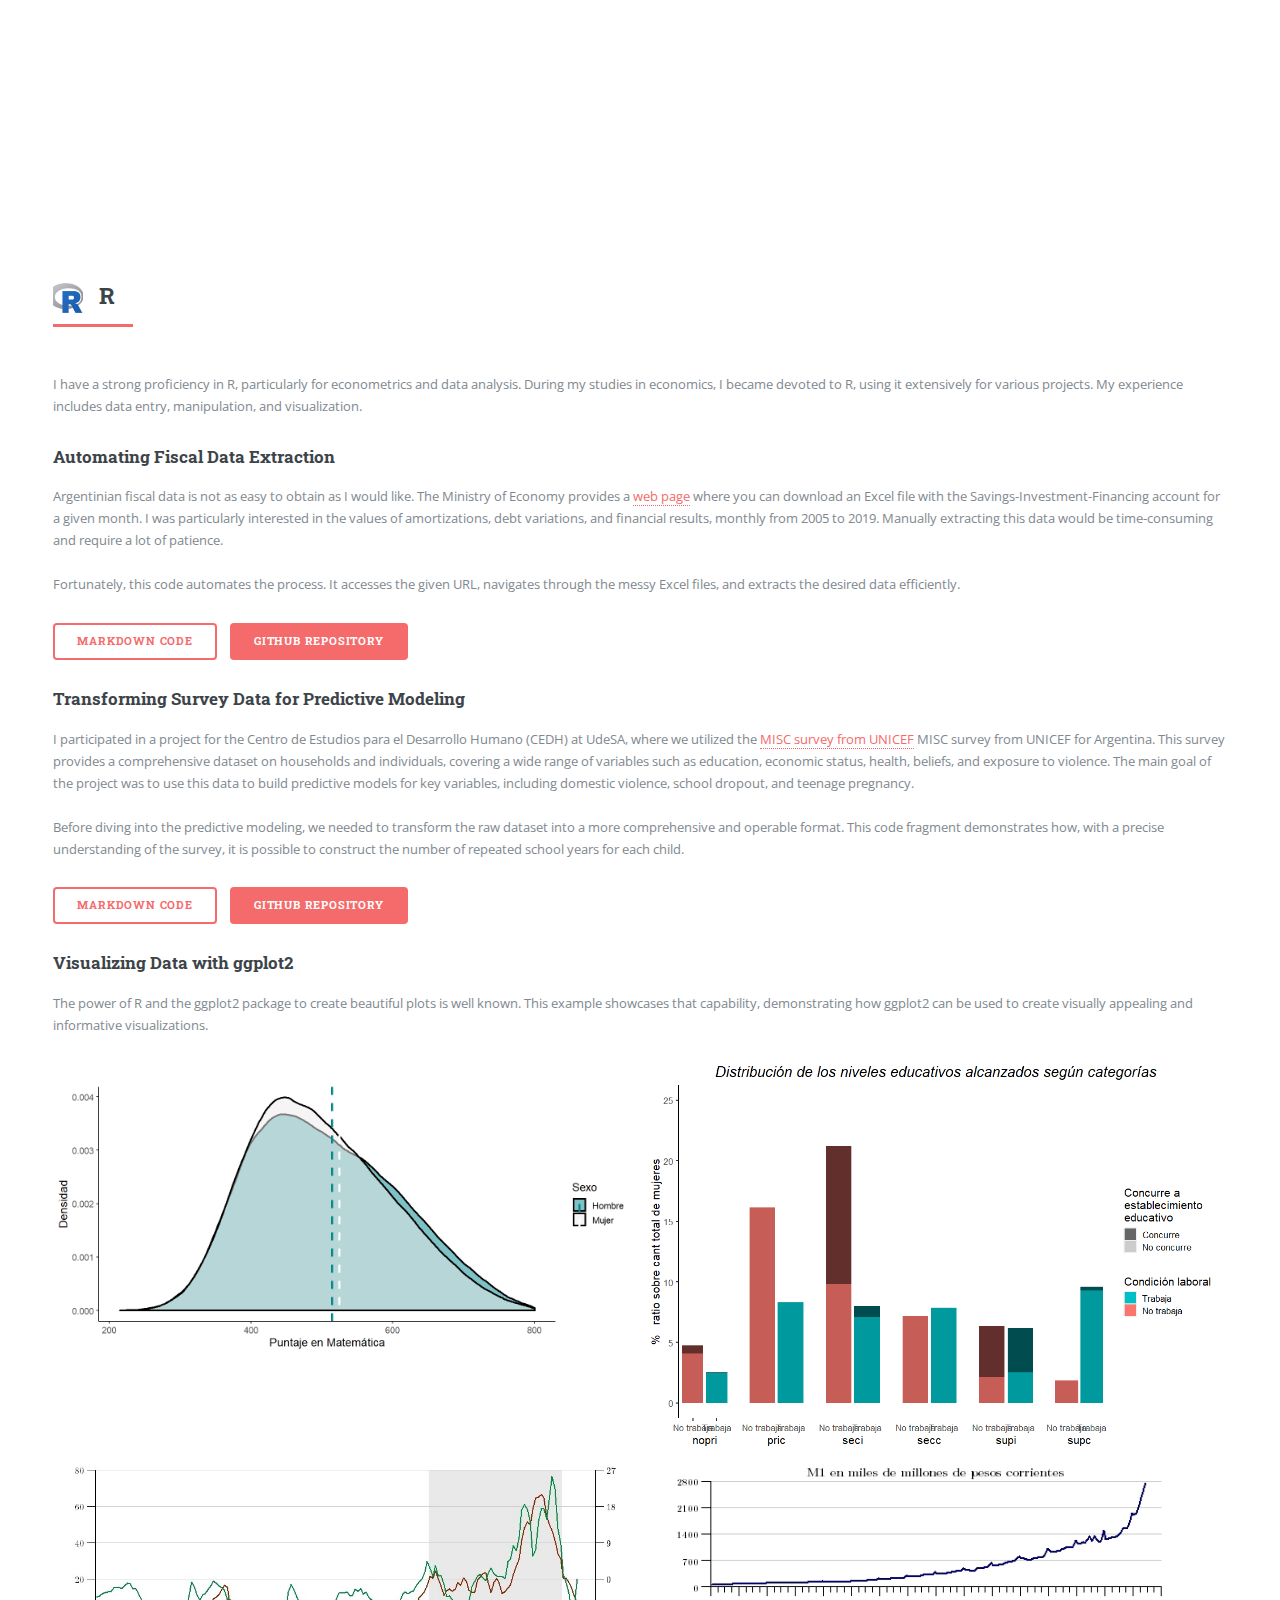
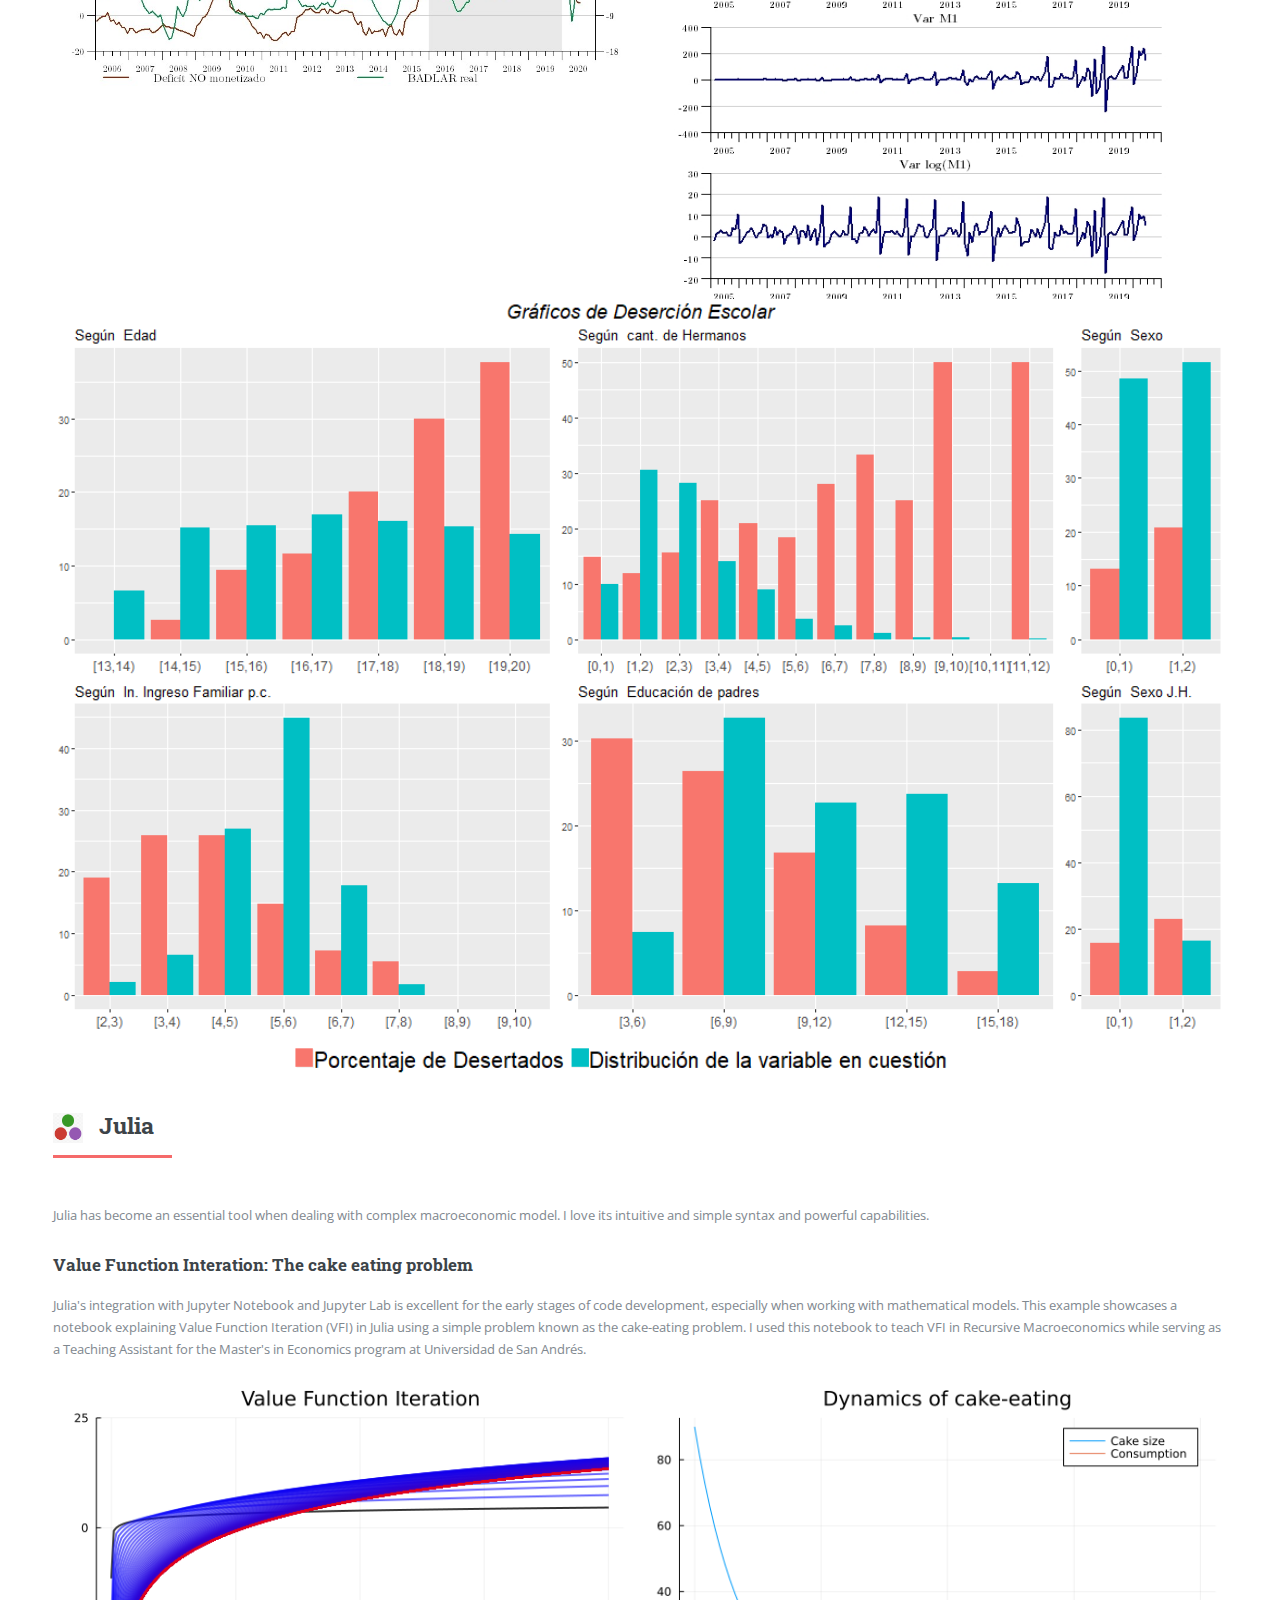
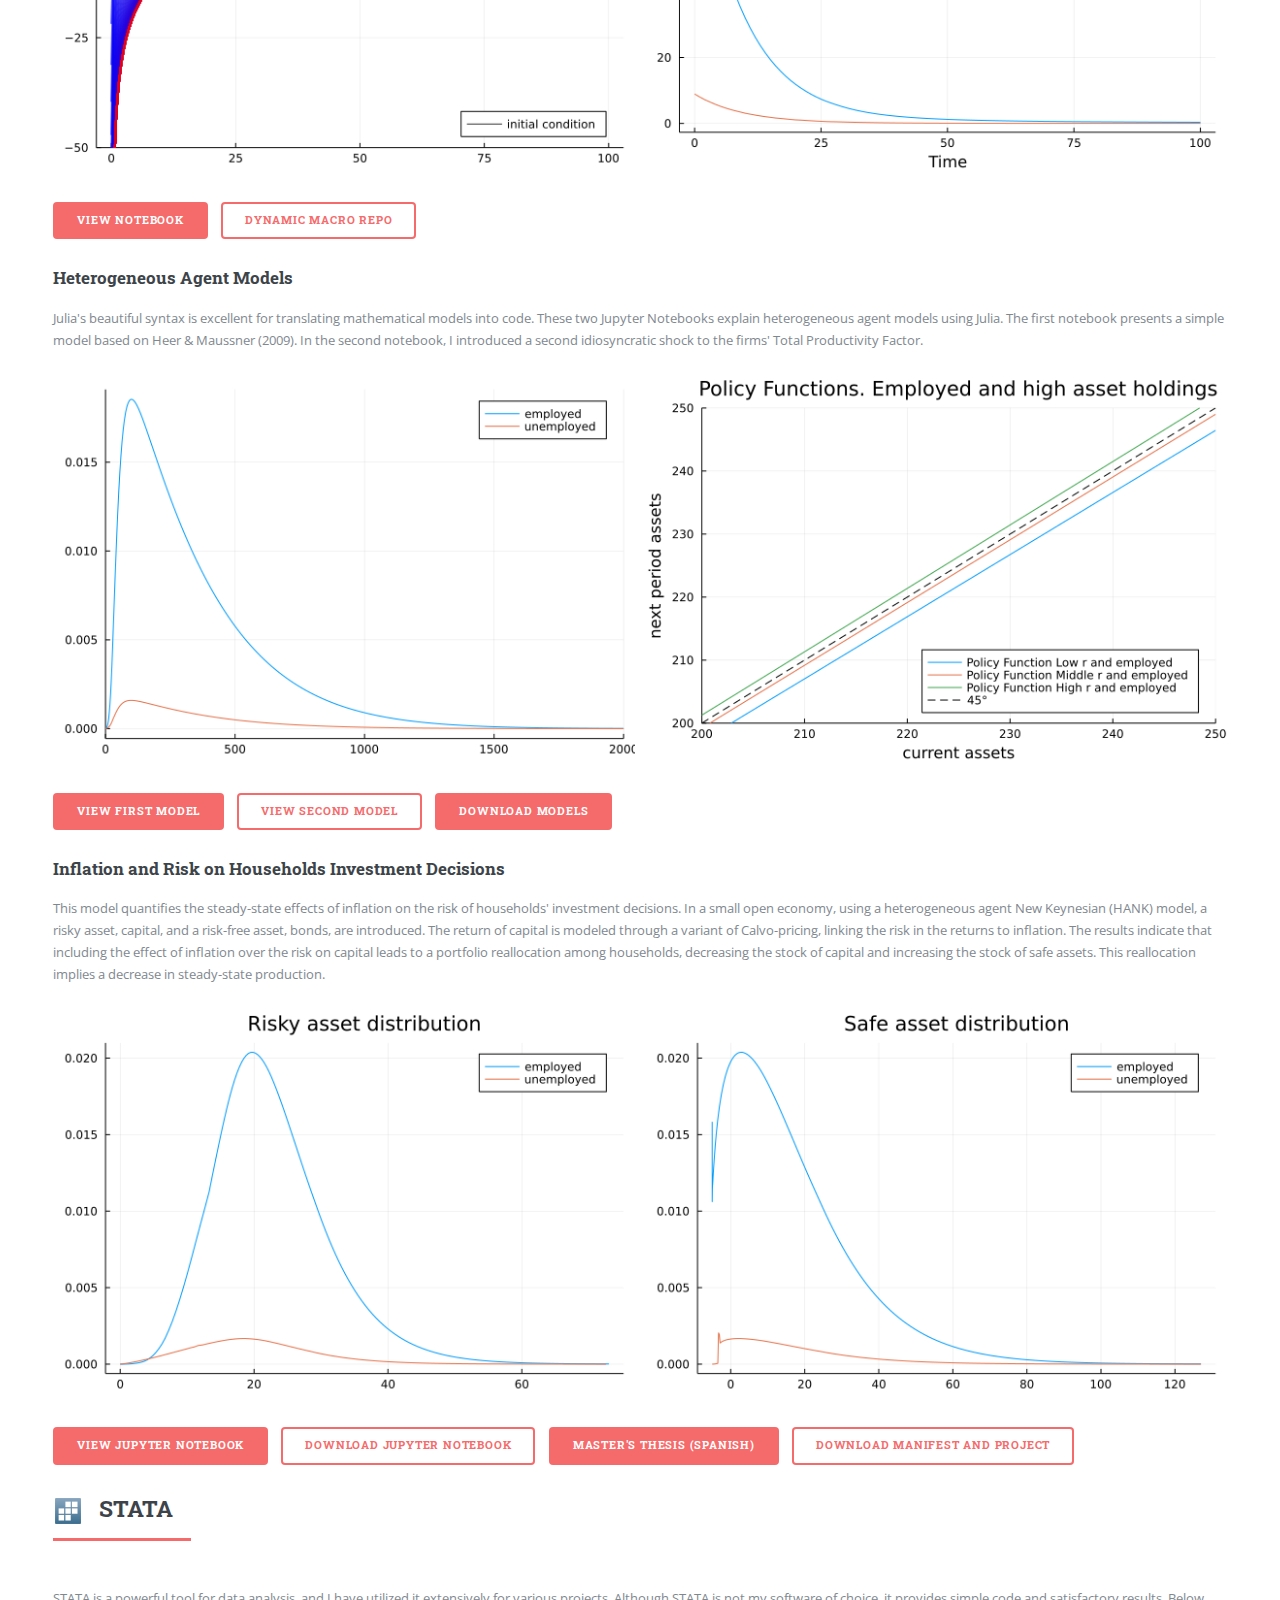
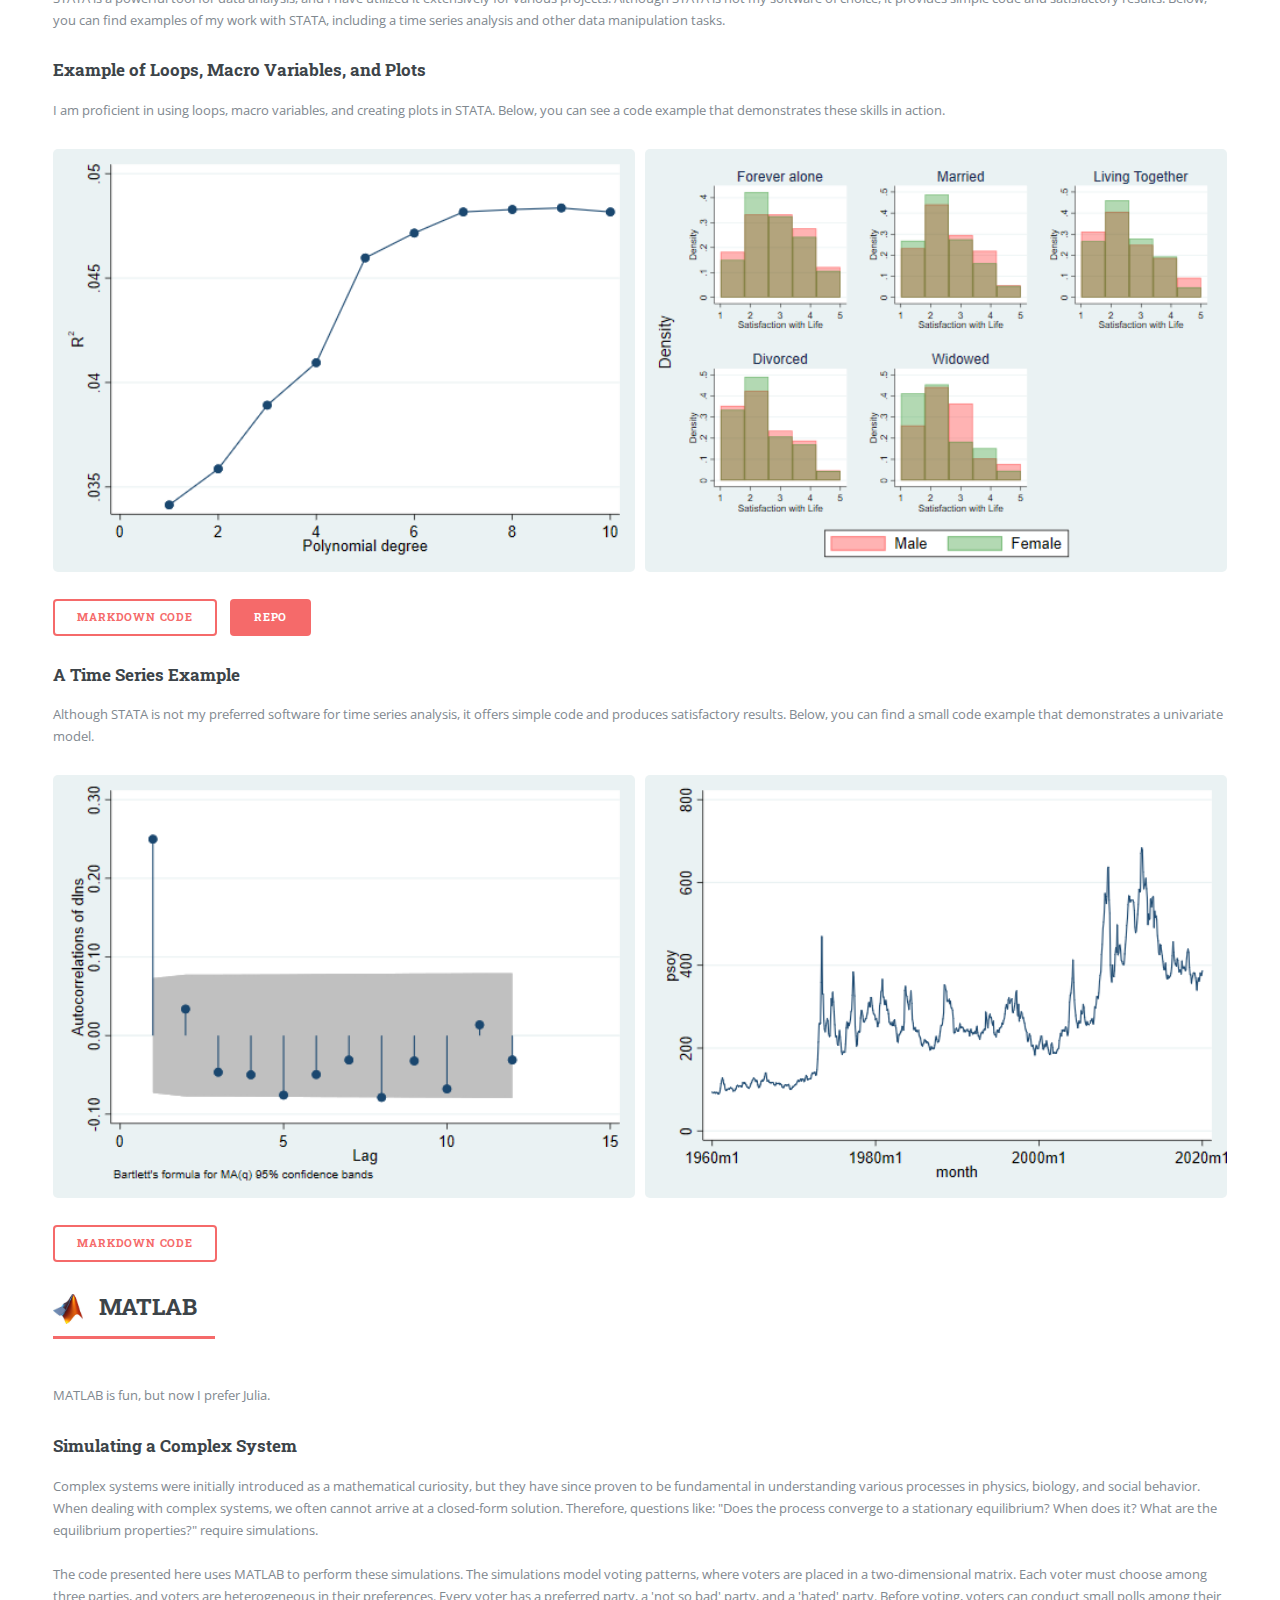
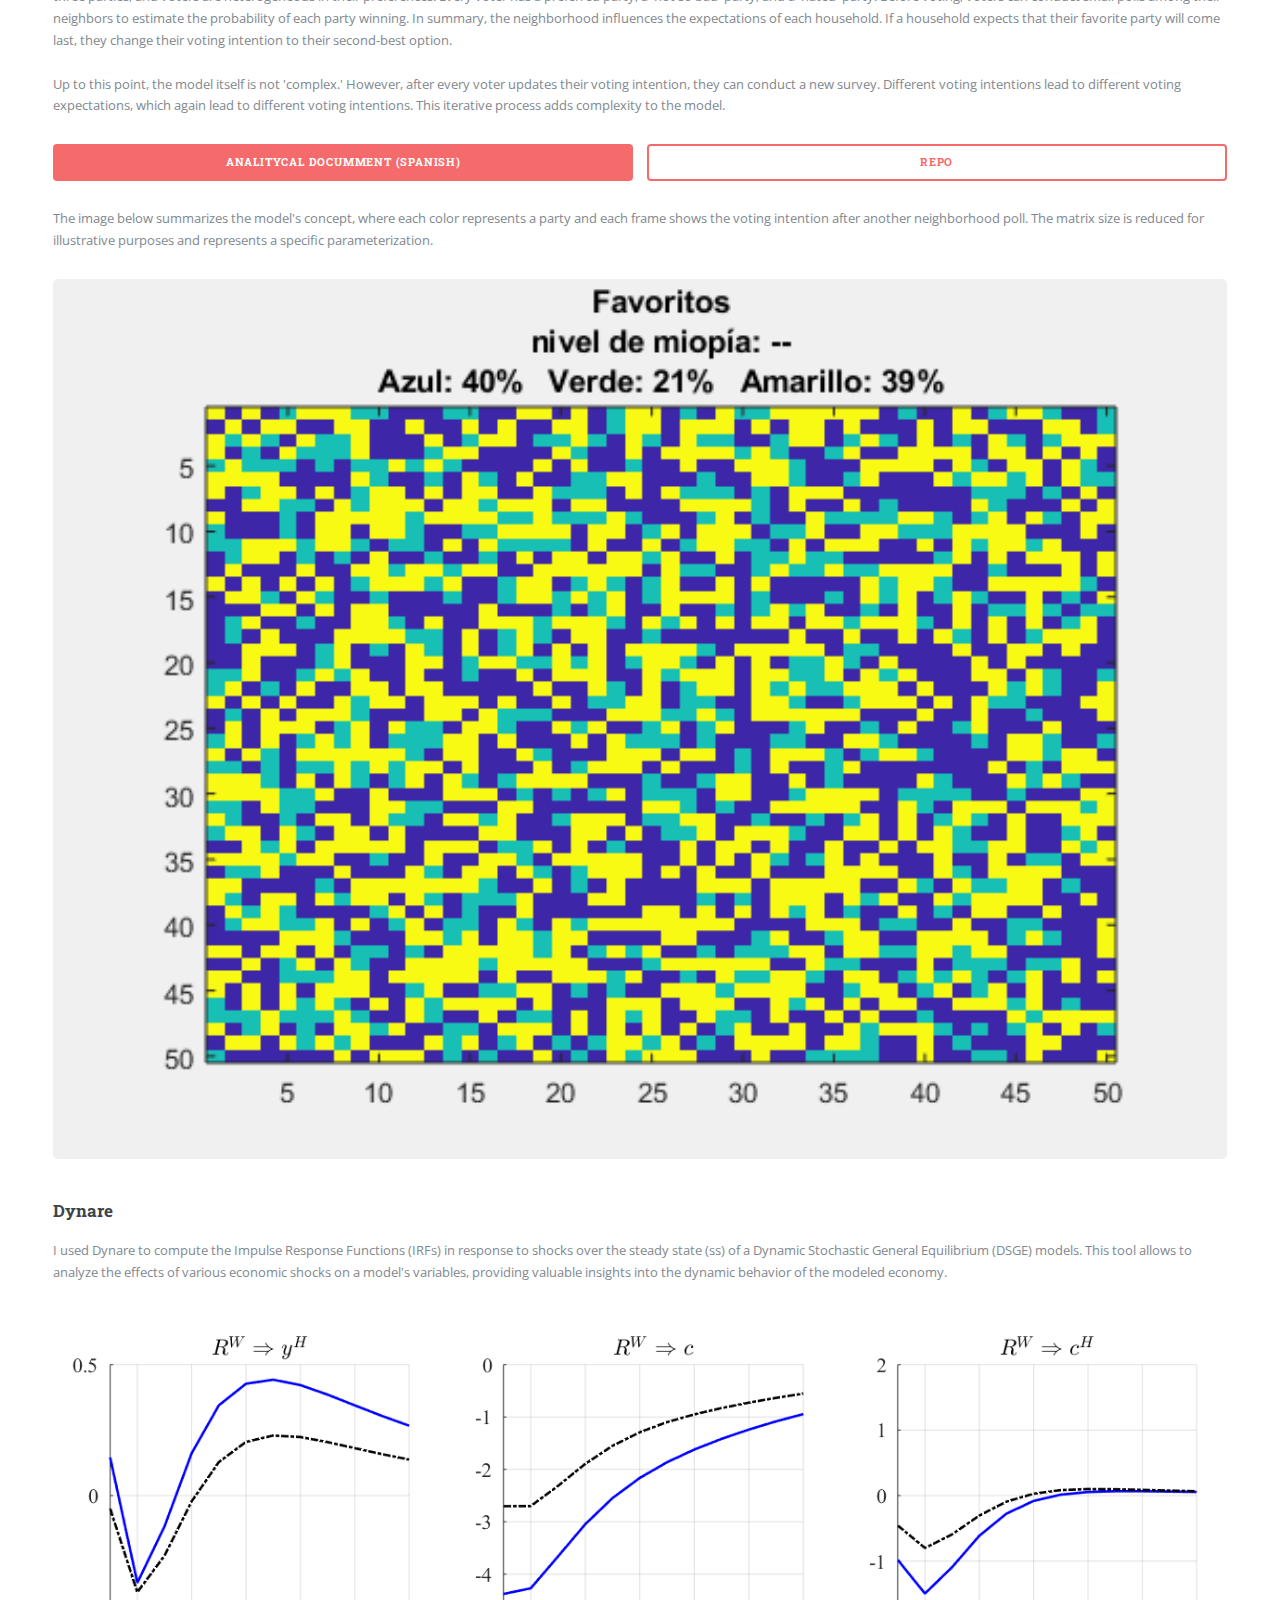
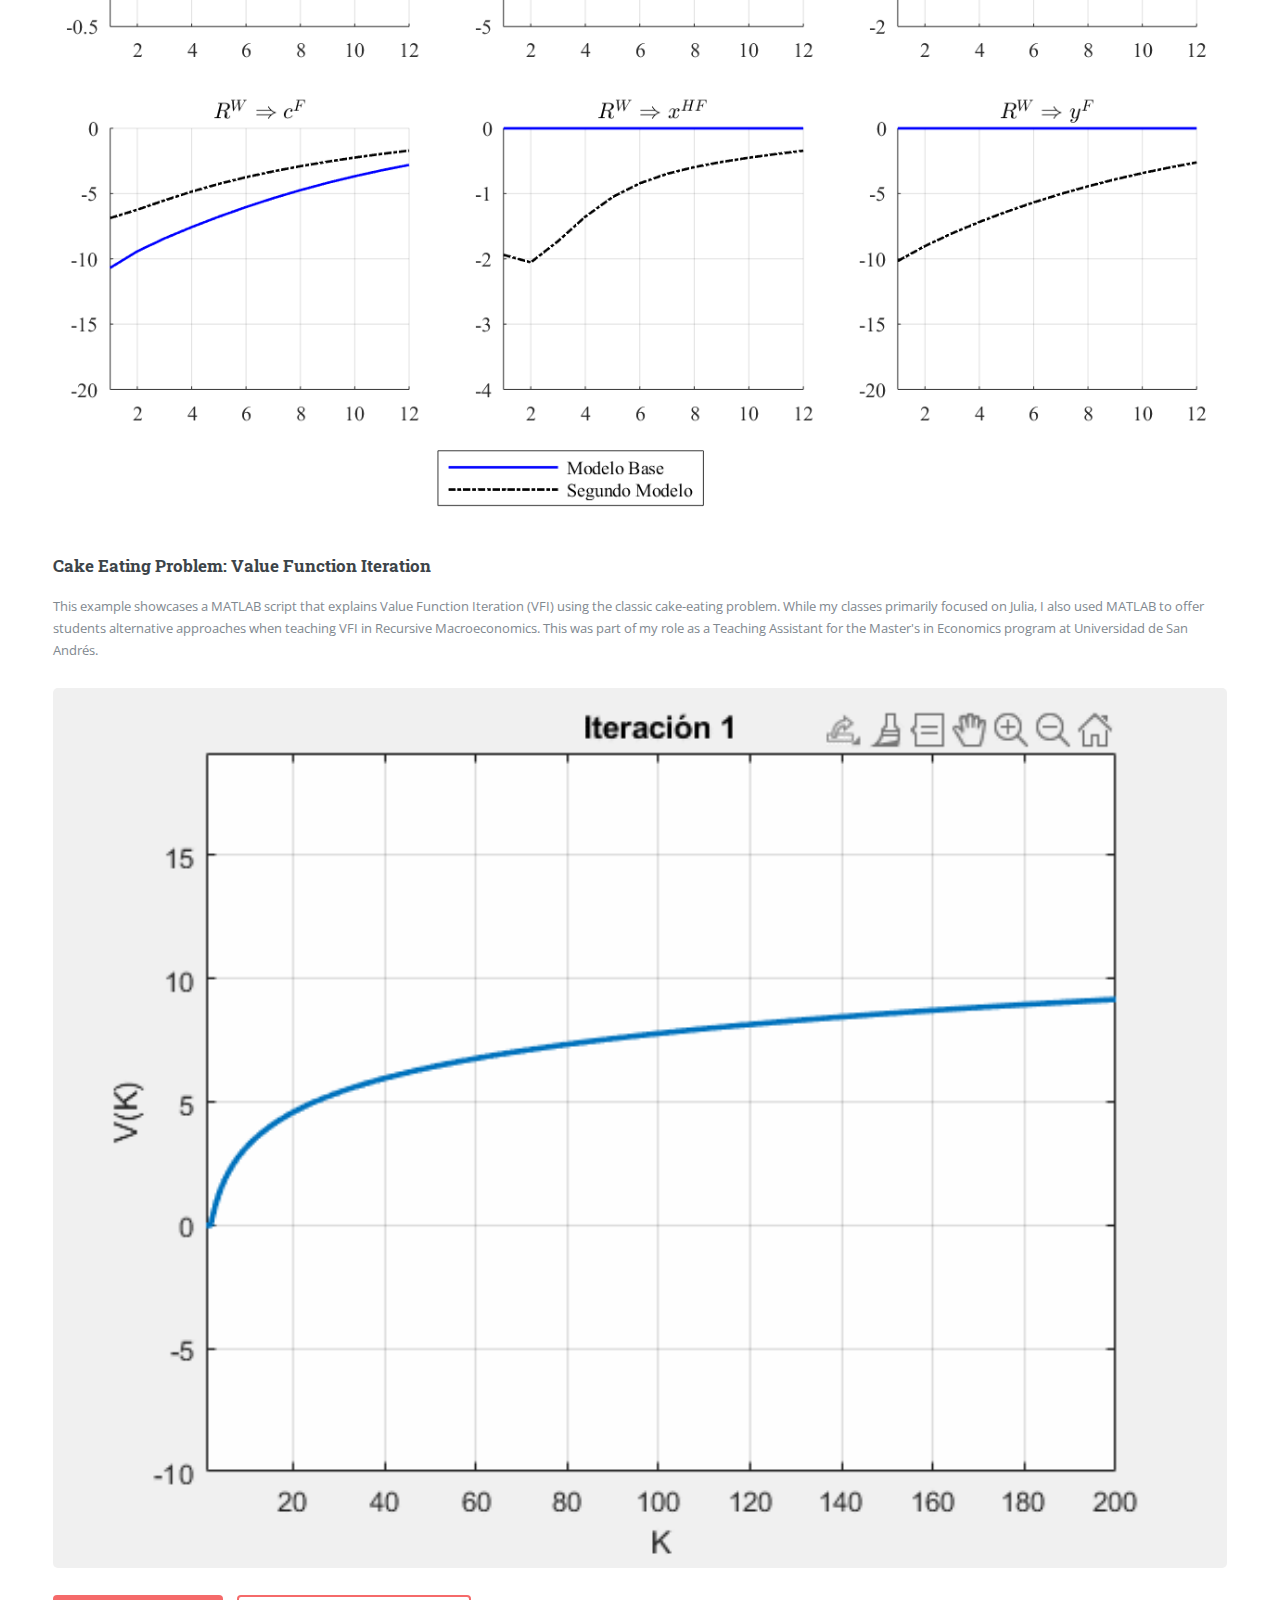
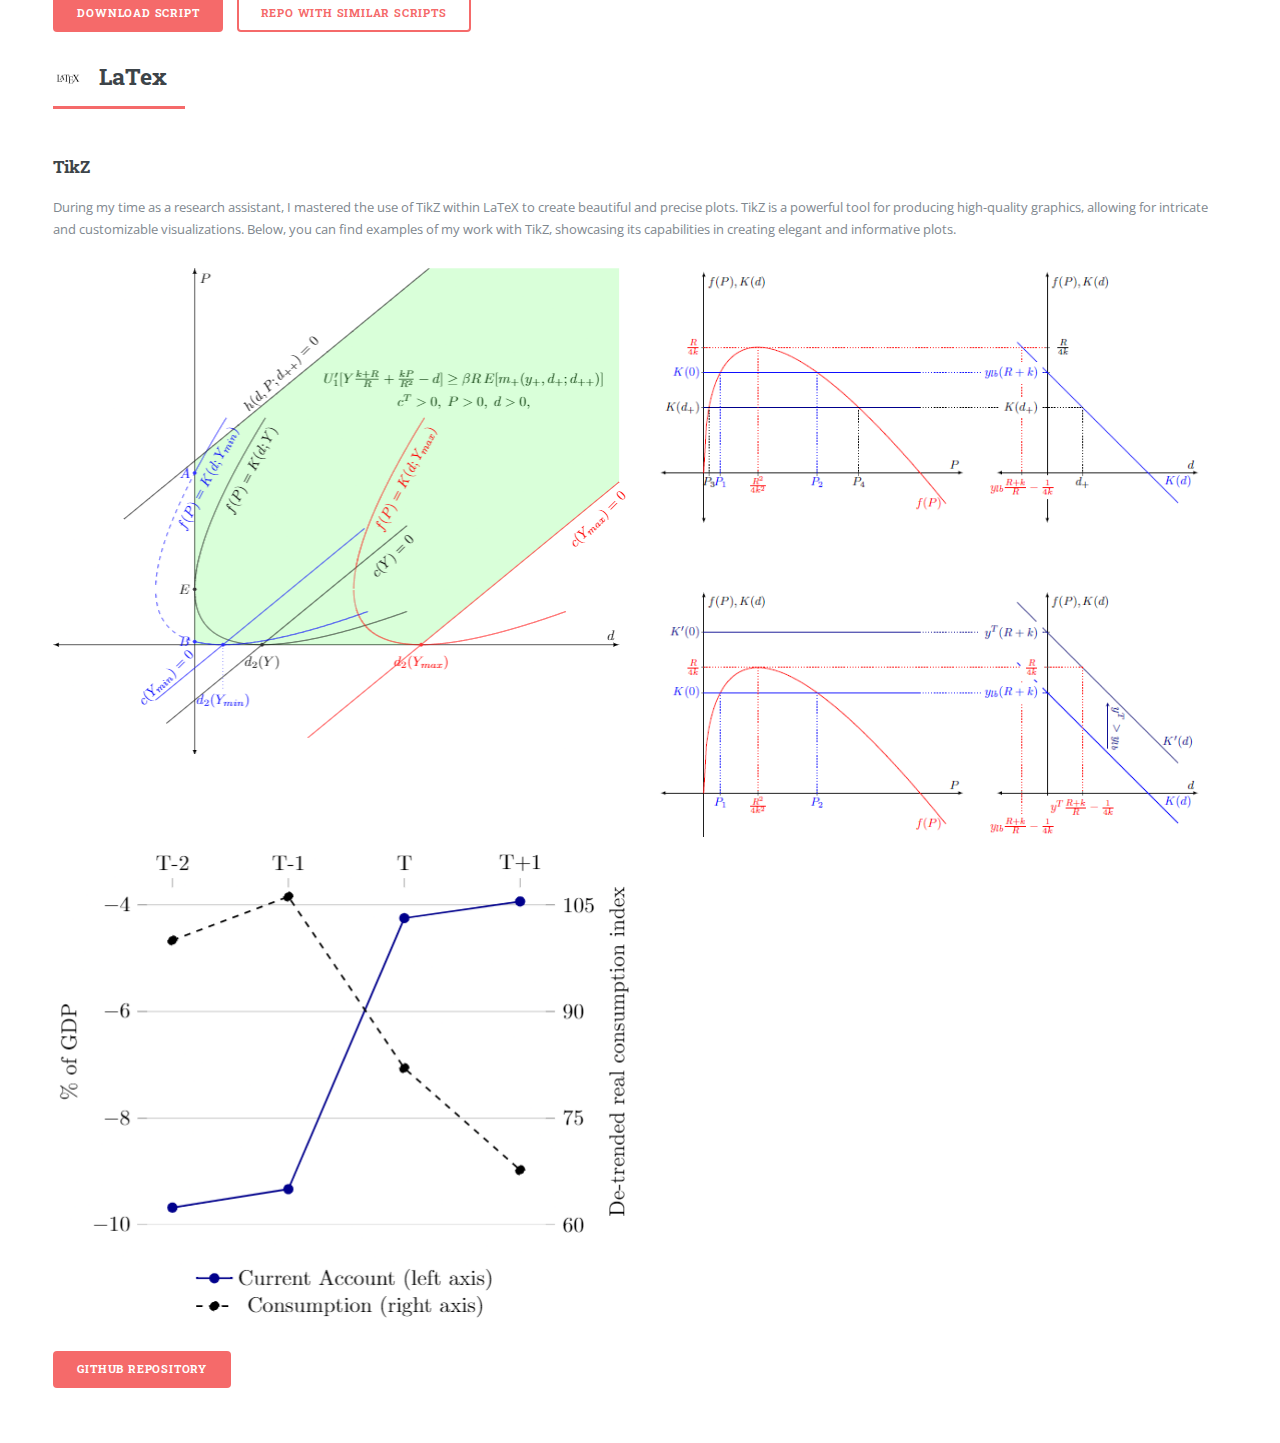
==== commit c9608944: "evil_hangman removed iframe, and created a link" ====
--- a/coding_sample.html
+++ b/coding_sample.html
@@ -117,9 +117,8 @@
               the word with the ultimate goal of guessing the word. In the
               traditional pen and paper version of the game, the number of
               guesses is limited by the number of strokes it makes to draw a
-              stick figure of a person. You can play Hangman by choosing the
-              game configuration and clicking on the "Start Game" button below.
-              Disable the evil mode to get used to the rules.<br />
+              stick figure of a person. You can play Hangman by clicking on the
+              "PLAY" button below.<br />
               <br />
               However, I have implemented an adversarial word-maker that cheats
               by choosing the word as late in the game as possible. For example,
@@ -139,6 +138,31 @@
               largest of these sets. To play this mode, simply enable the evil
               mode.
             </p>
+            <div class="col-6 col-12-small">
+              <ul class="actions">
+                <li>
+                  <a
+                    target="_blank"
+                    rel="noopener noreferrer"
+                    href="https://online-hangman.onrender.com/"
+                    class="button fit"
+                    >PLAY</a
+                  >
+                </li>
+                <!-- Me falta saber como evitar compartir la secret key
+                <li>
+                  <a
+                    target="_blank"
+                    rel="noopener noreferrer"
+                    href="https://github.com/nicotanzi/coding_sample_R/tree/main/data_entry"
+                    class="button primary fit"
+                    >Repo</a
+                  >
+                </li>
+                -->
+              </ul>
+            </div>
+
             <!-- Embed Hangman Game -->
             <div style="text-align: center; margin: 20px 0">
               <iframe
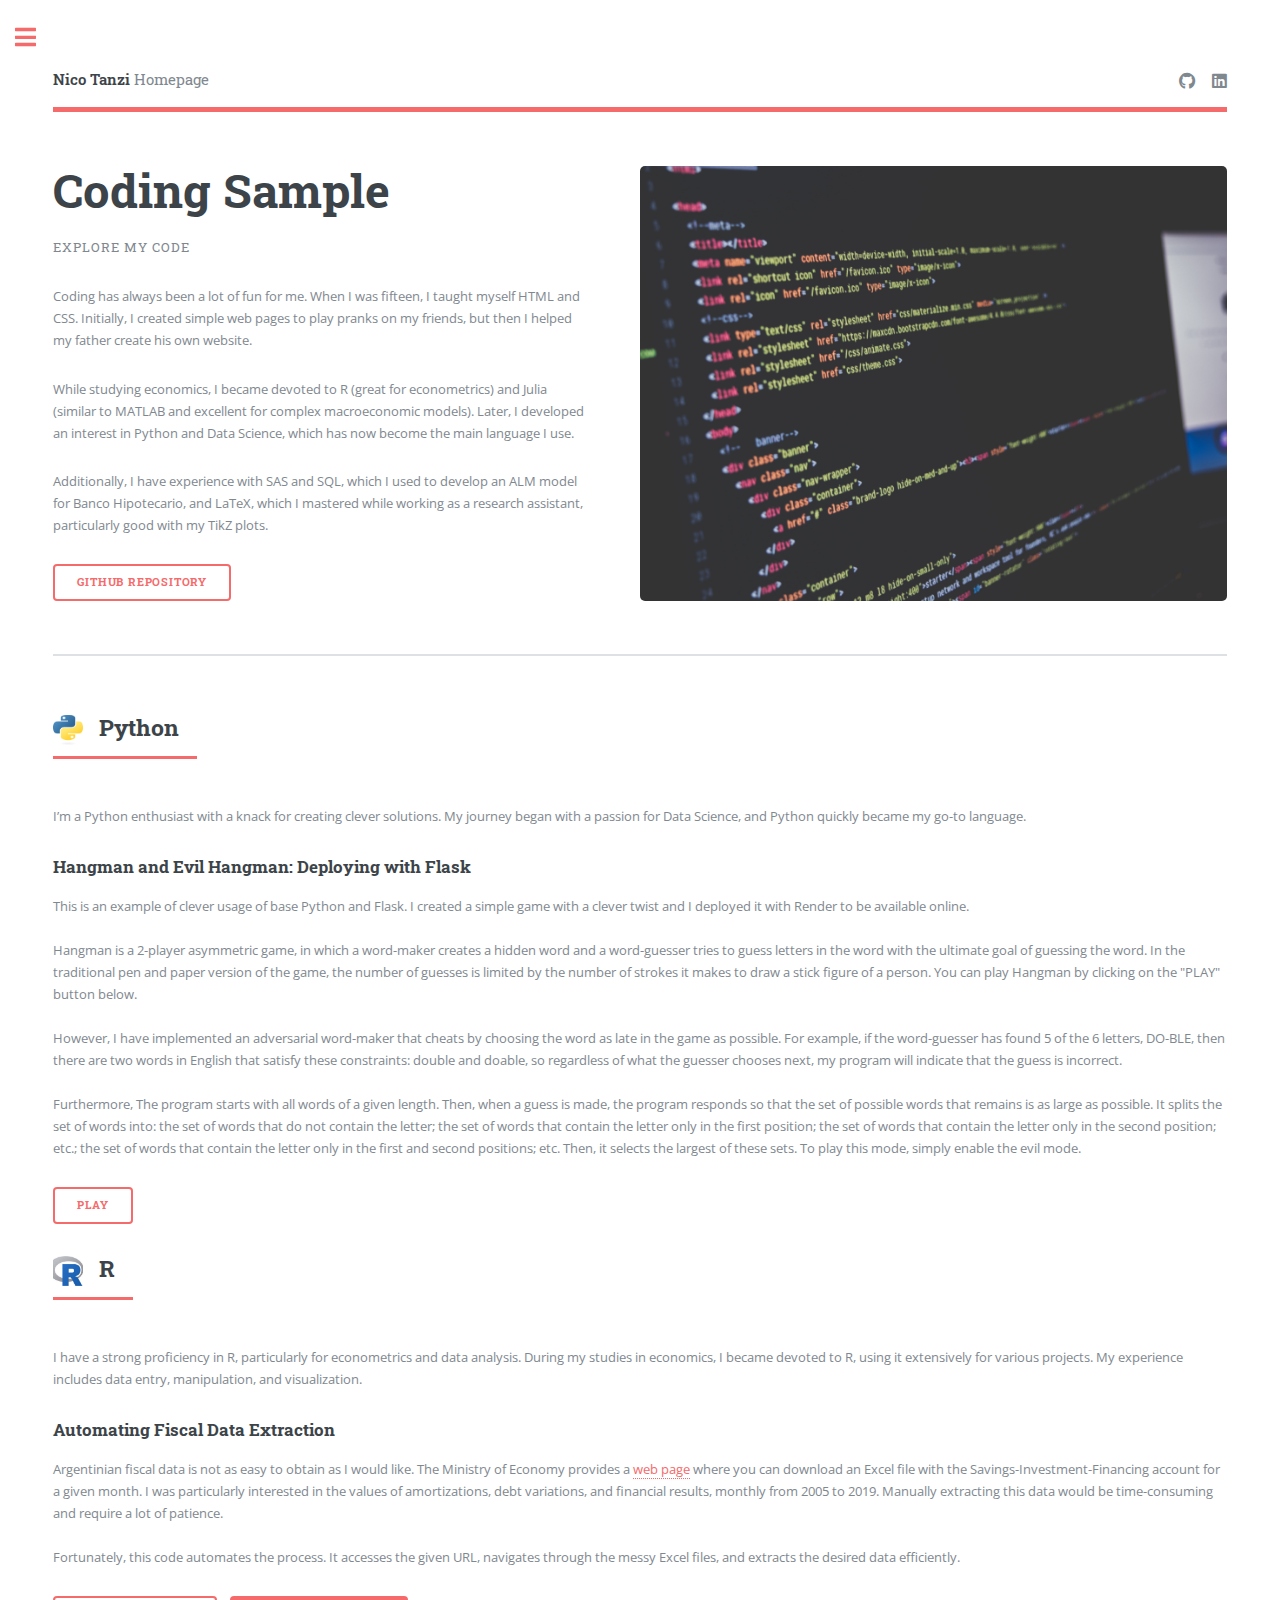
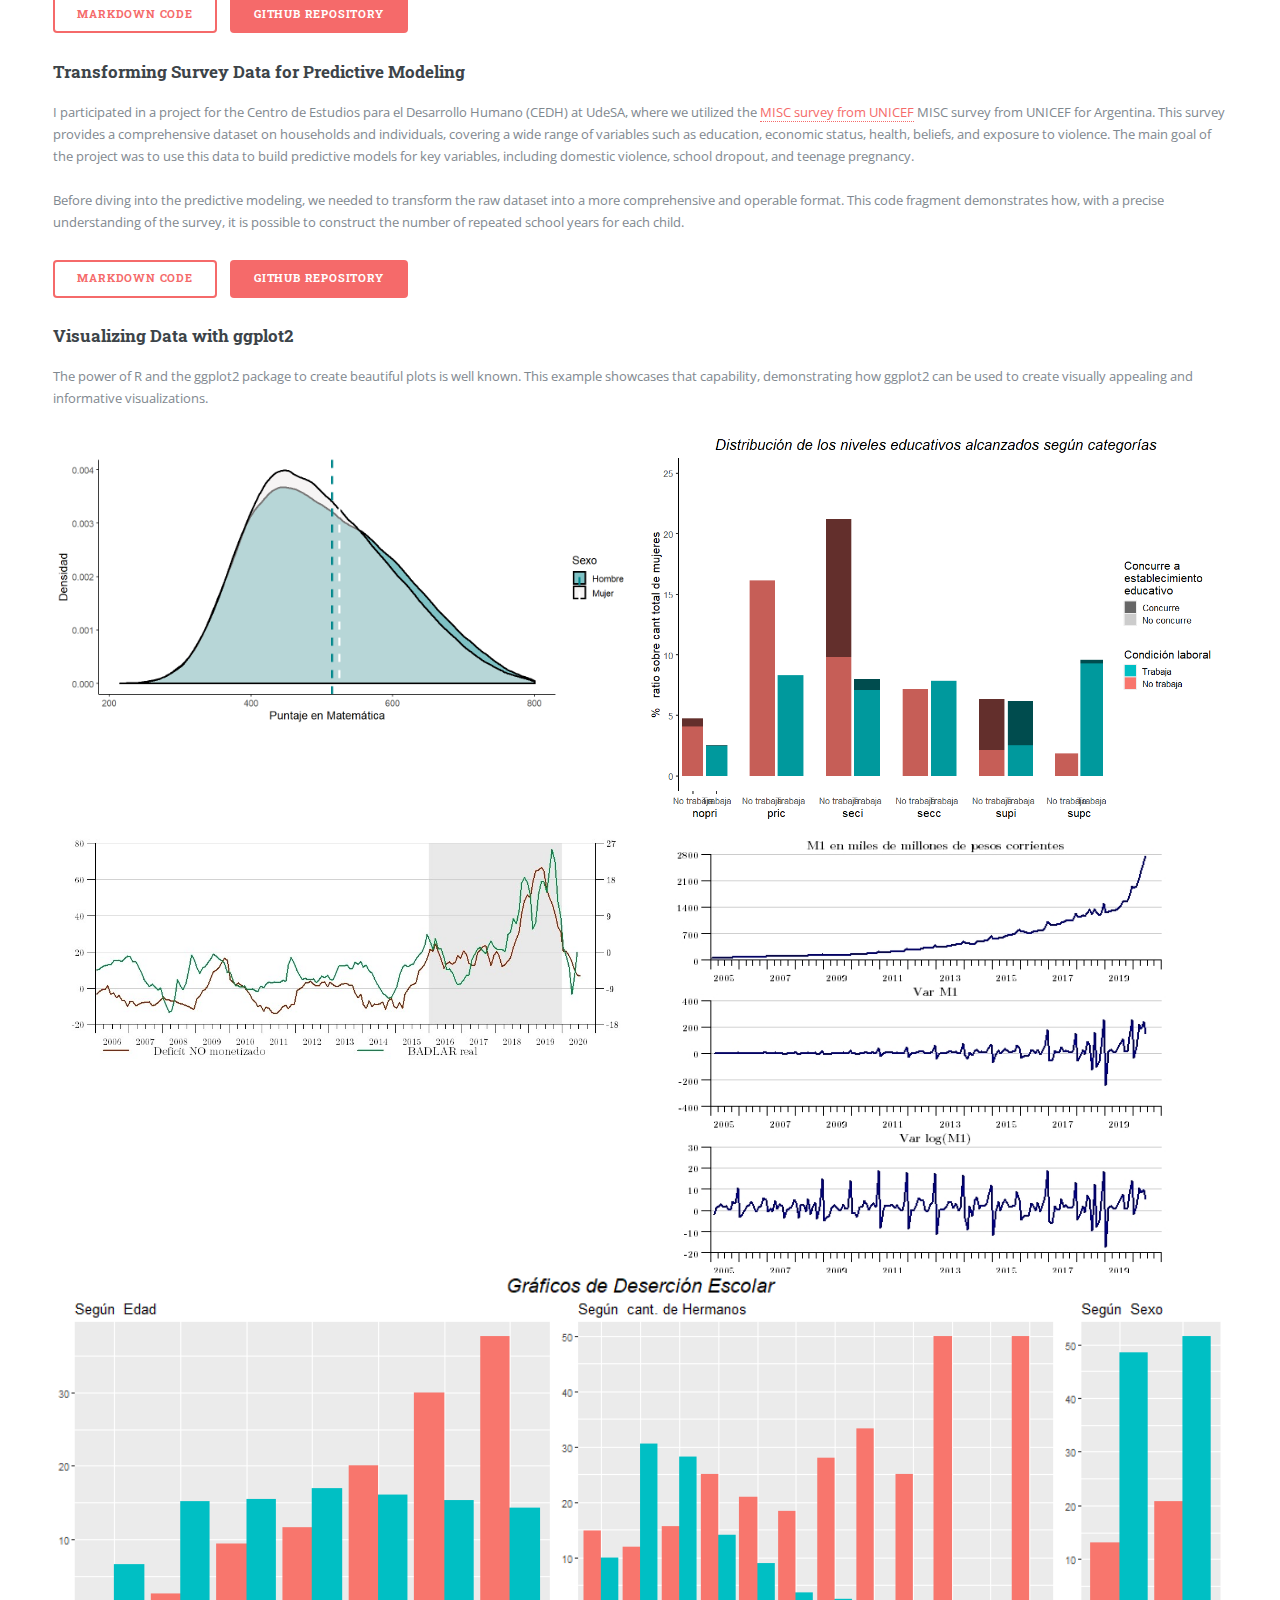
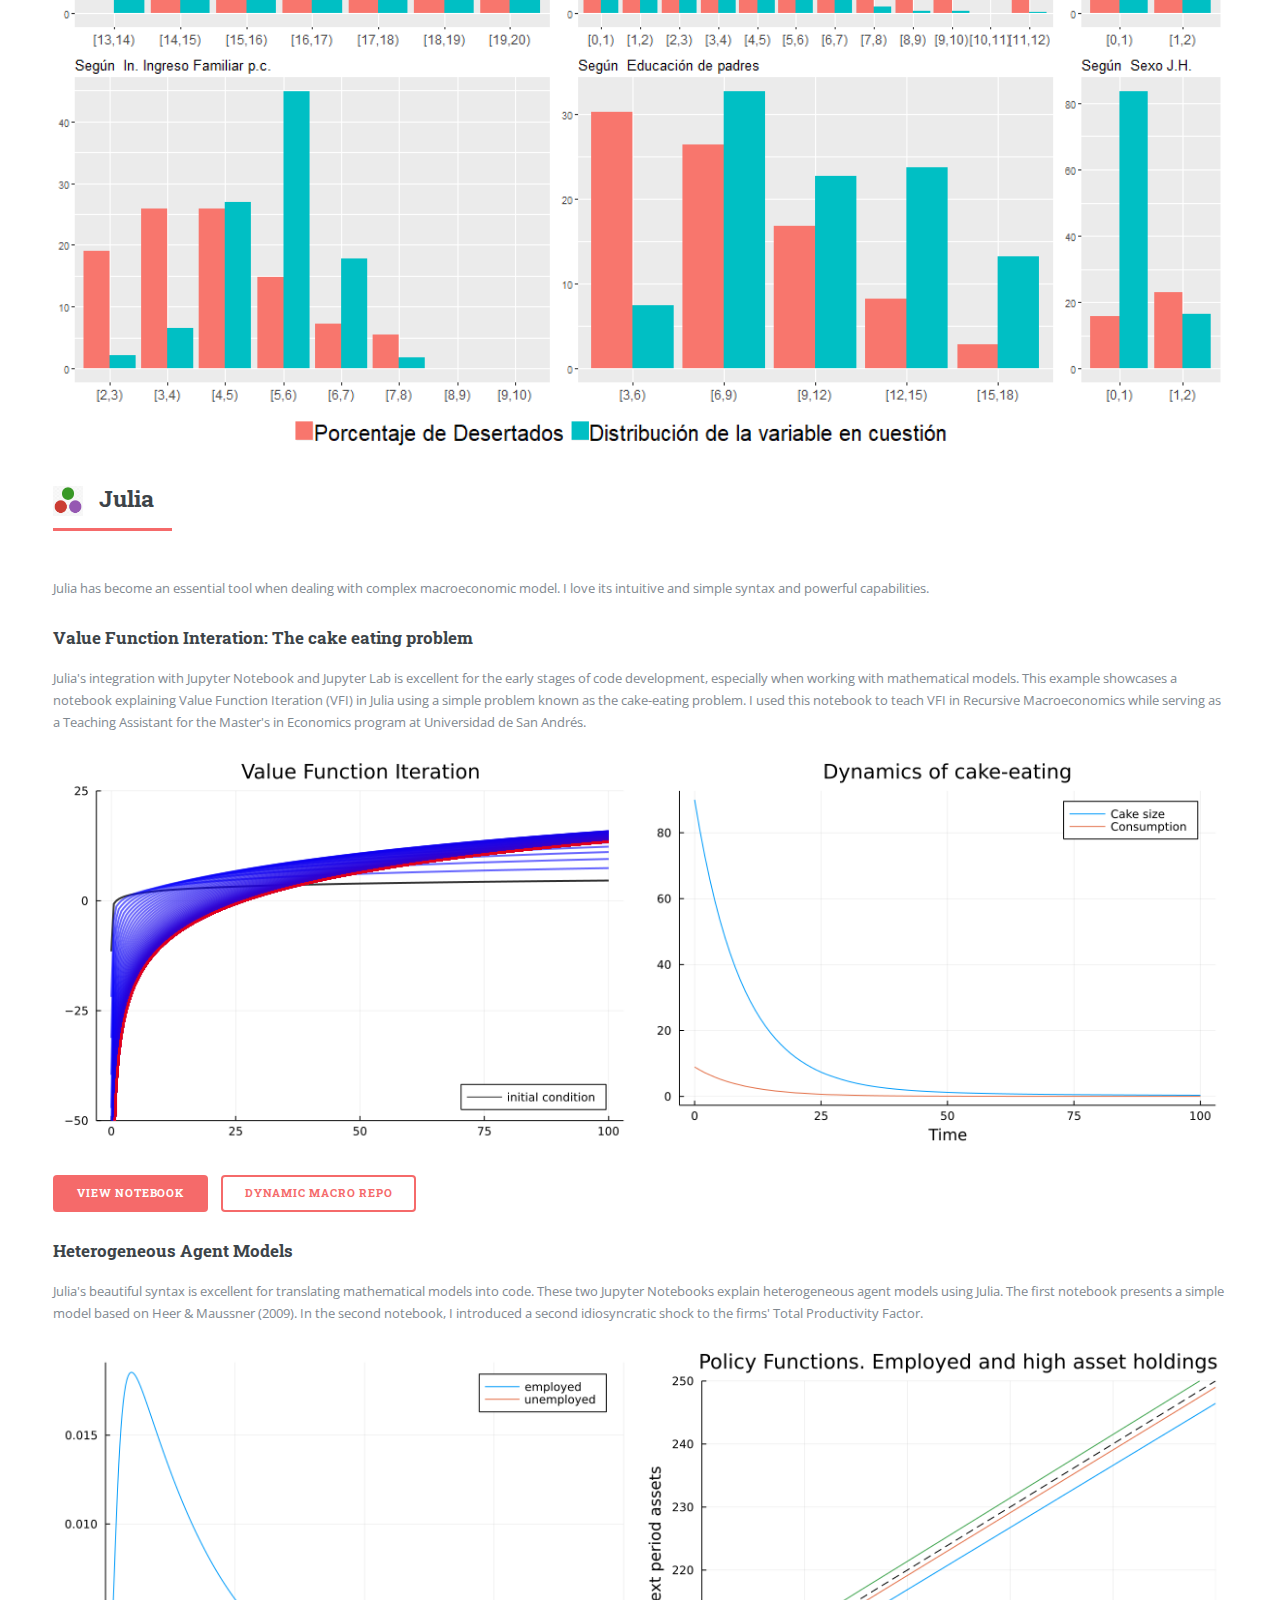
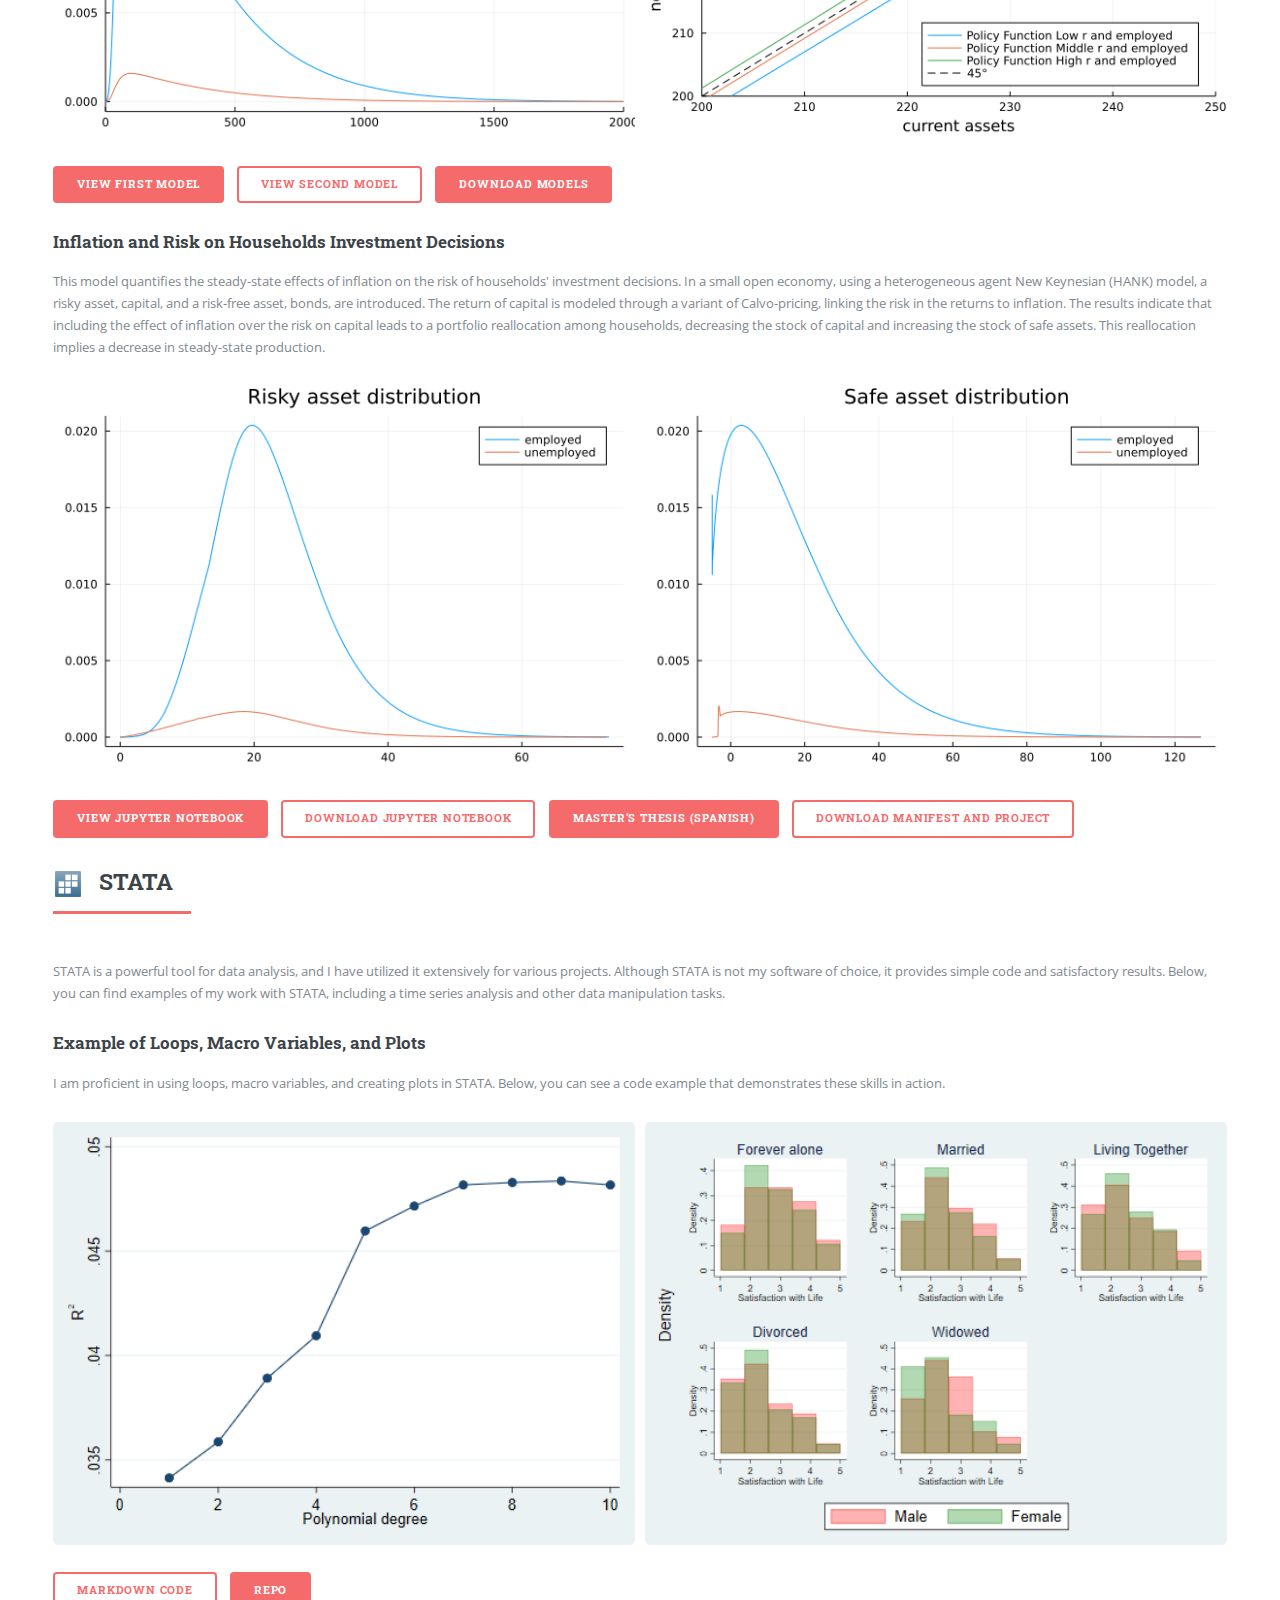
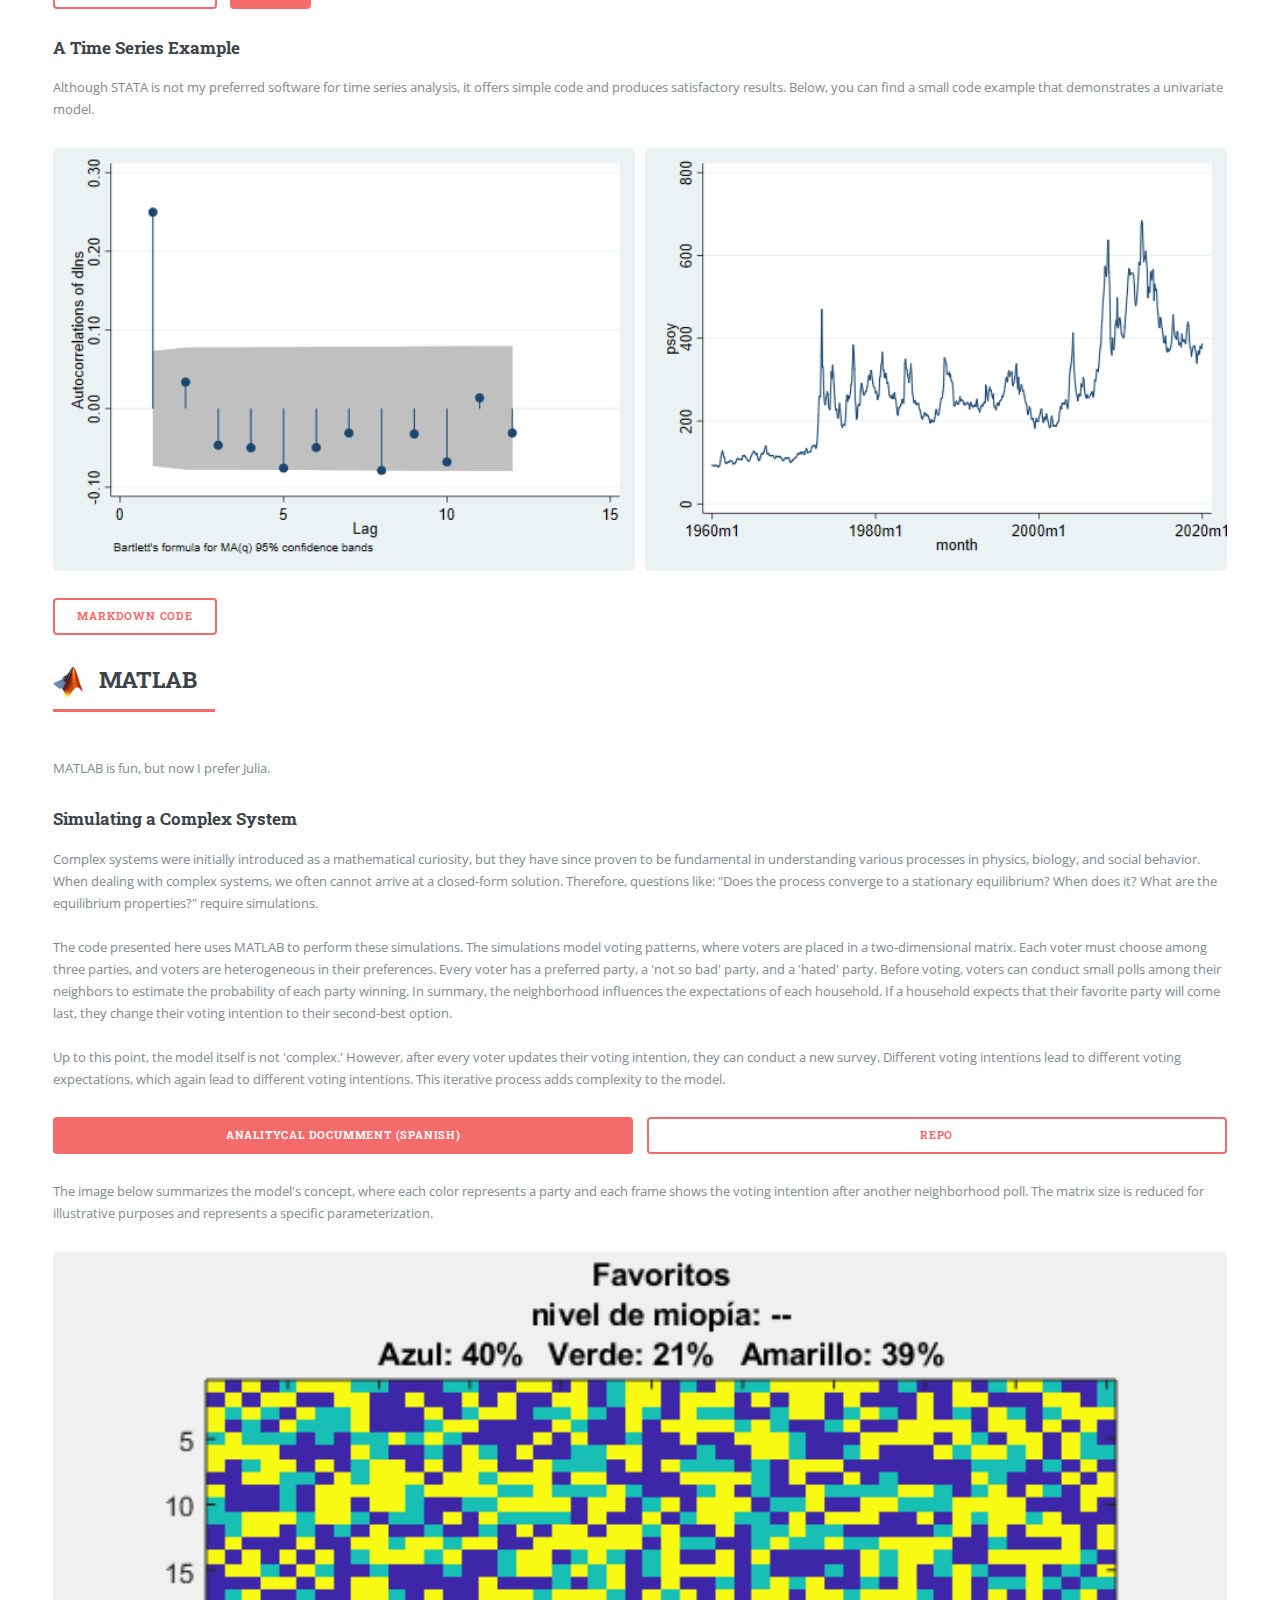
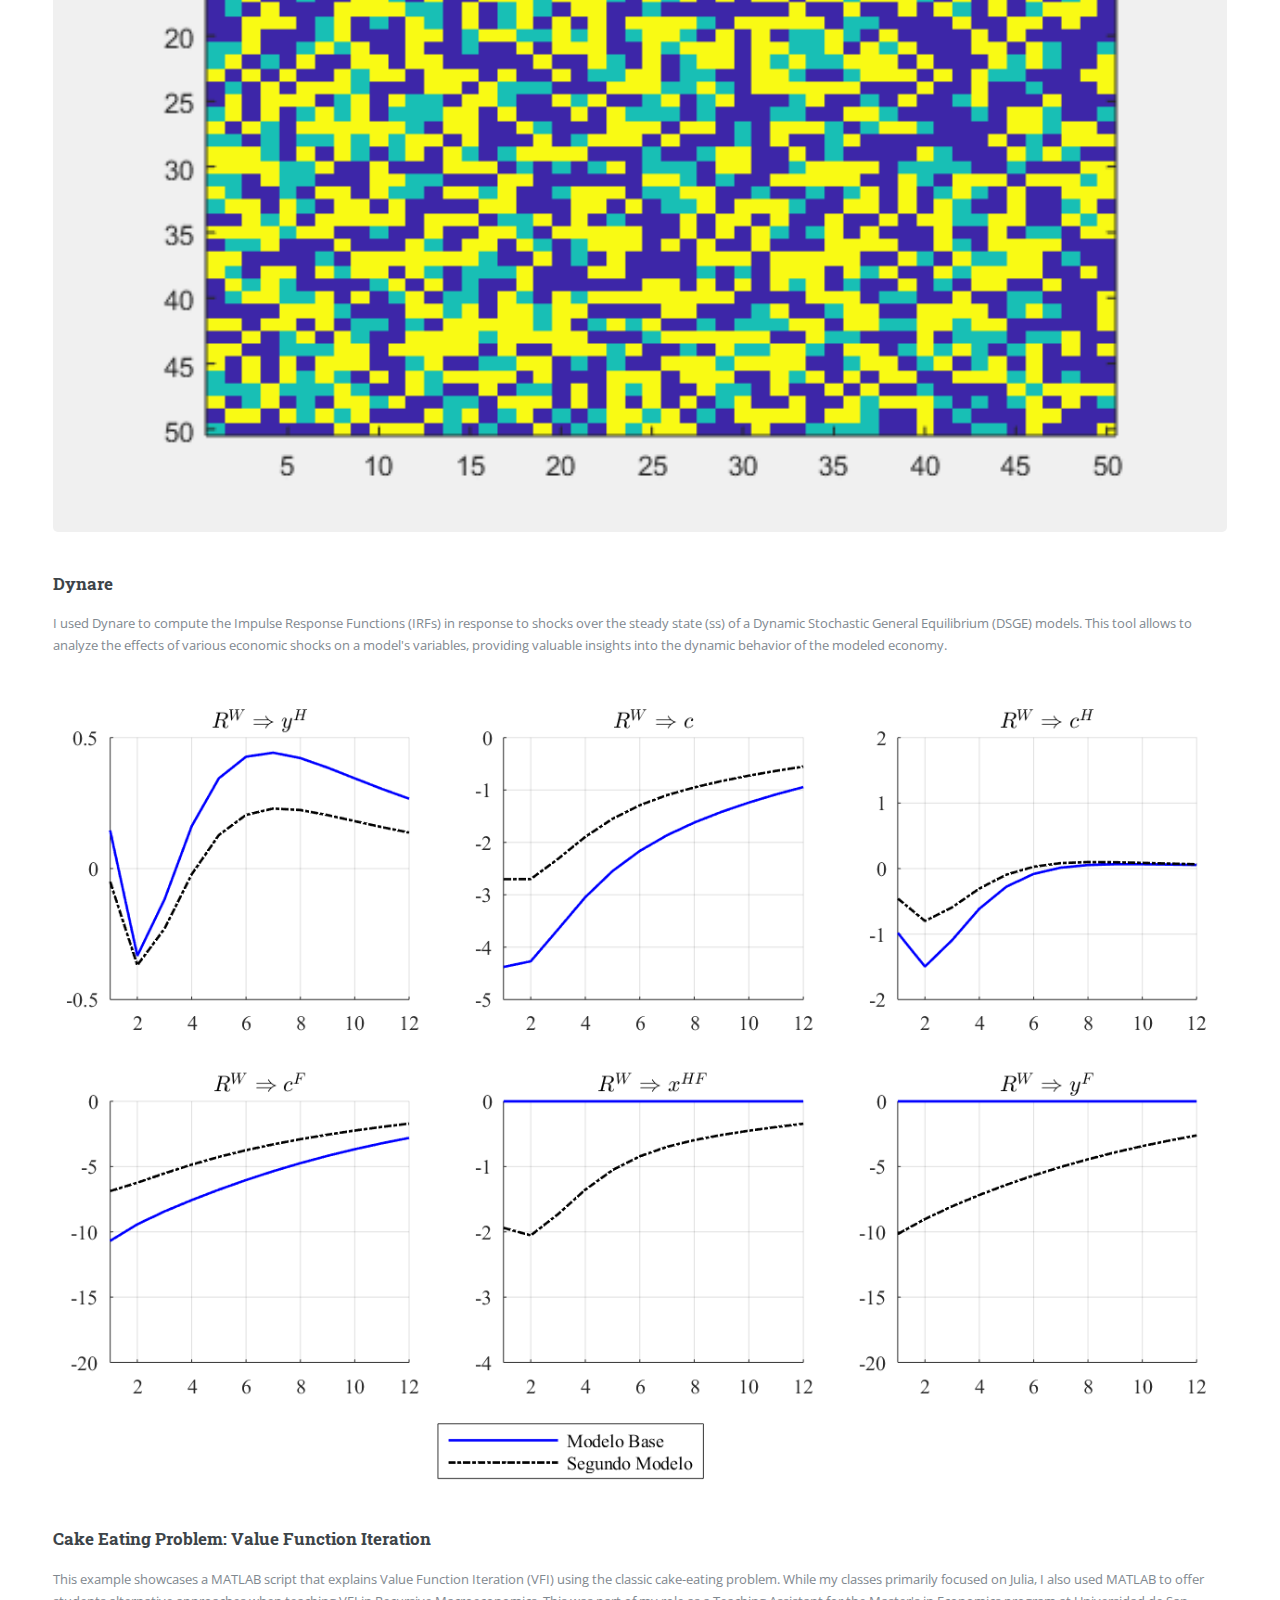
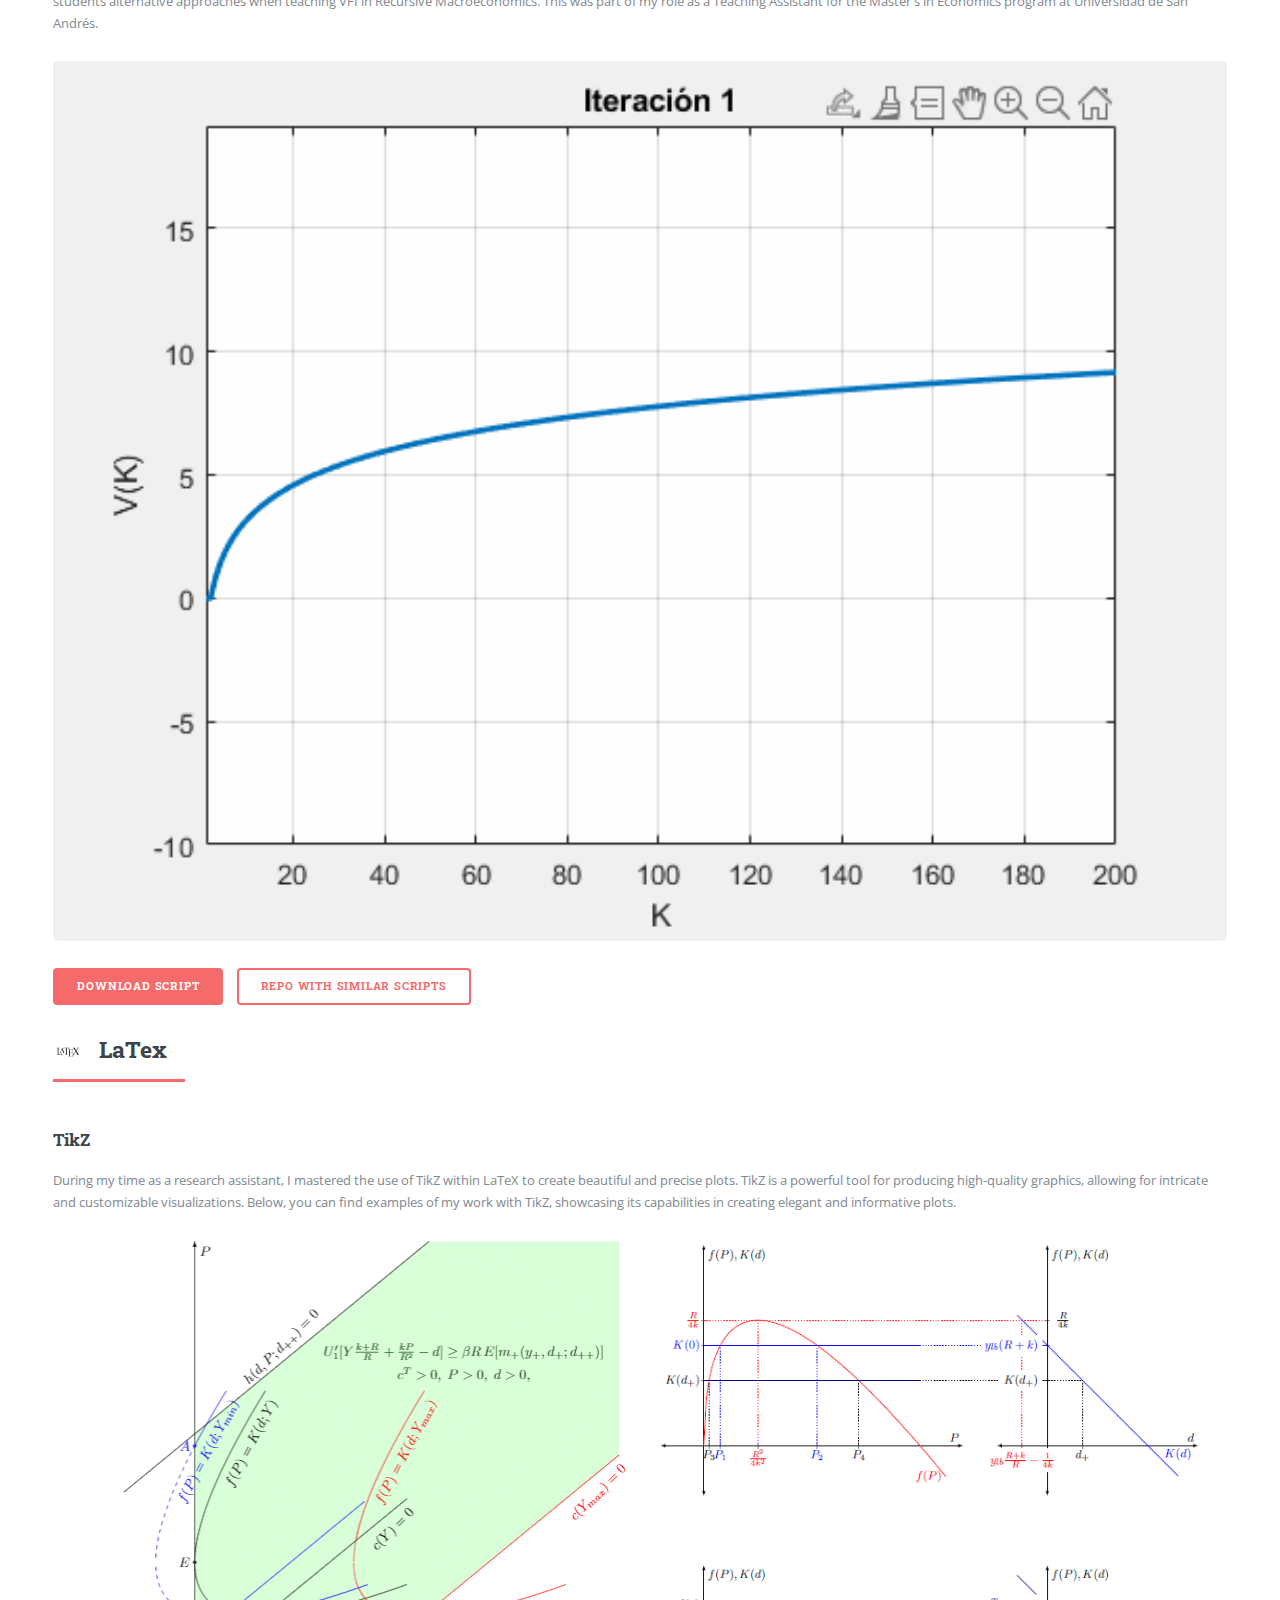
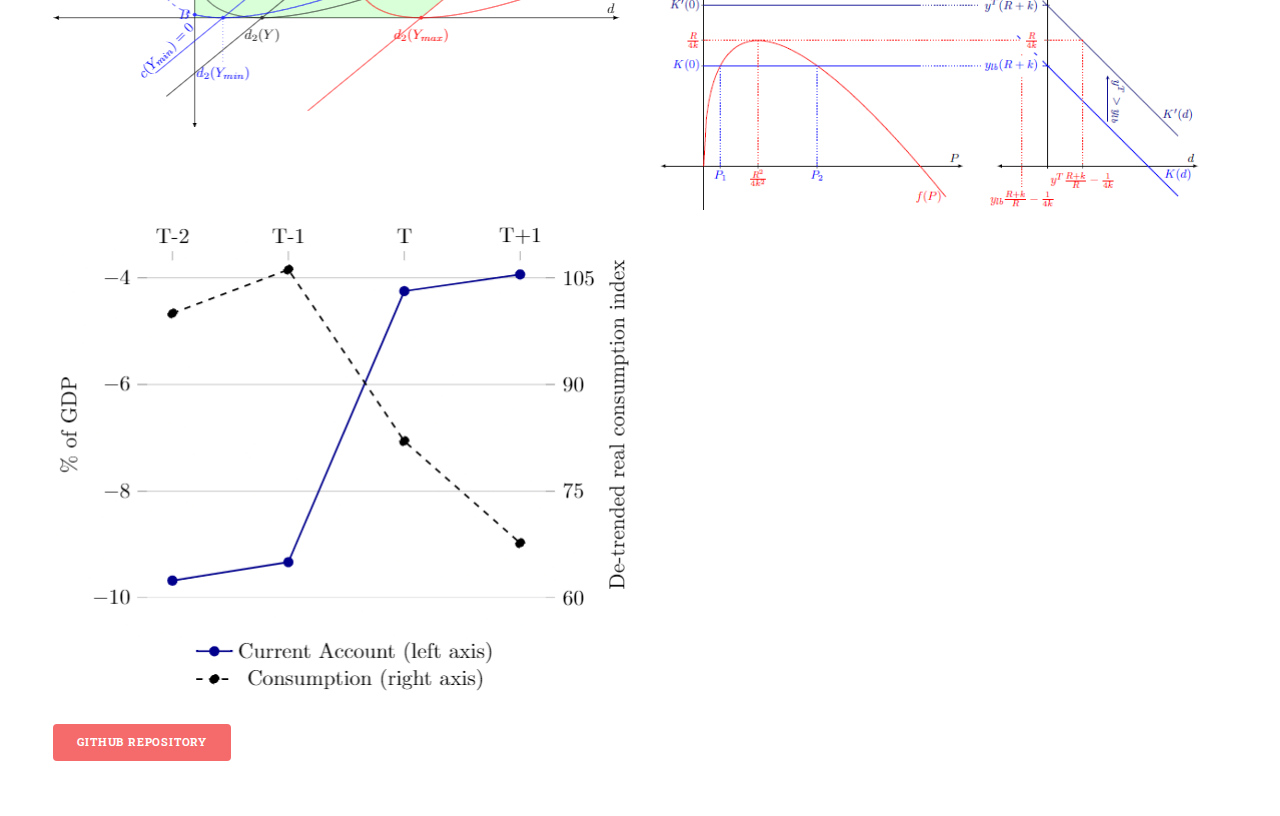
==== commit 02af0737: "removed iframe" ====
--- a/coding_sample.html
+++ b/coding_sample.html
@@ -163,7 +163,7 @@
               </ul>
             </div>
 
-            <!-- Embed Hangman Game -->
+            <!-- Embed Hangman Game 
             <div style="text-align: center; margin: 20px 0">
               <iframe
                 src="https://online-hangman.onrender.com/"
@@ -172,6 +172,7 @@
               >
               </iframe>
             </div>
+            -->
 
             <!--
             <h3>Computer Vision: Convolutions vs. Transformers</h3>
